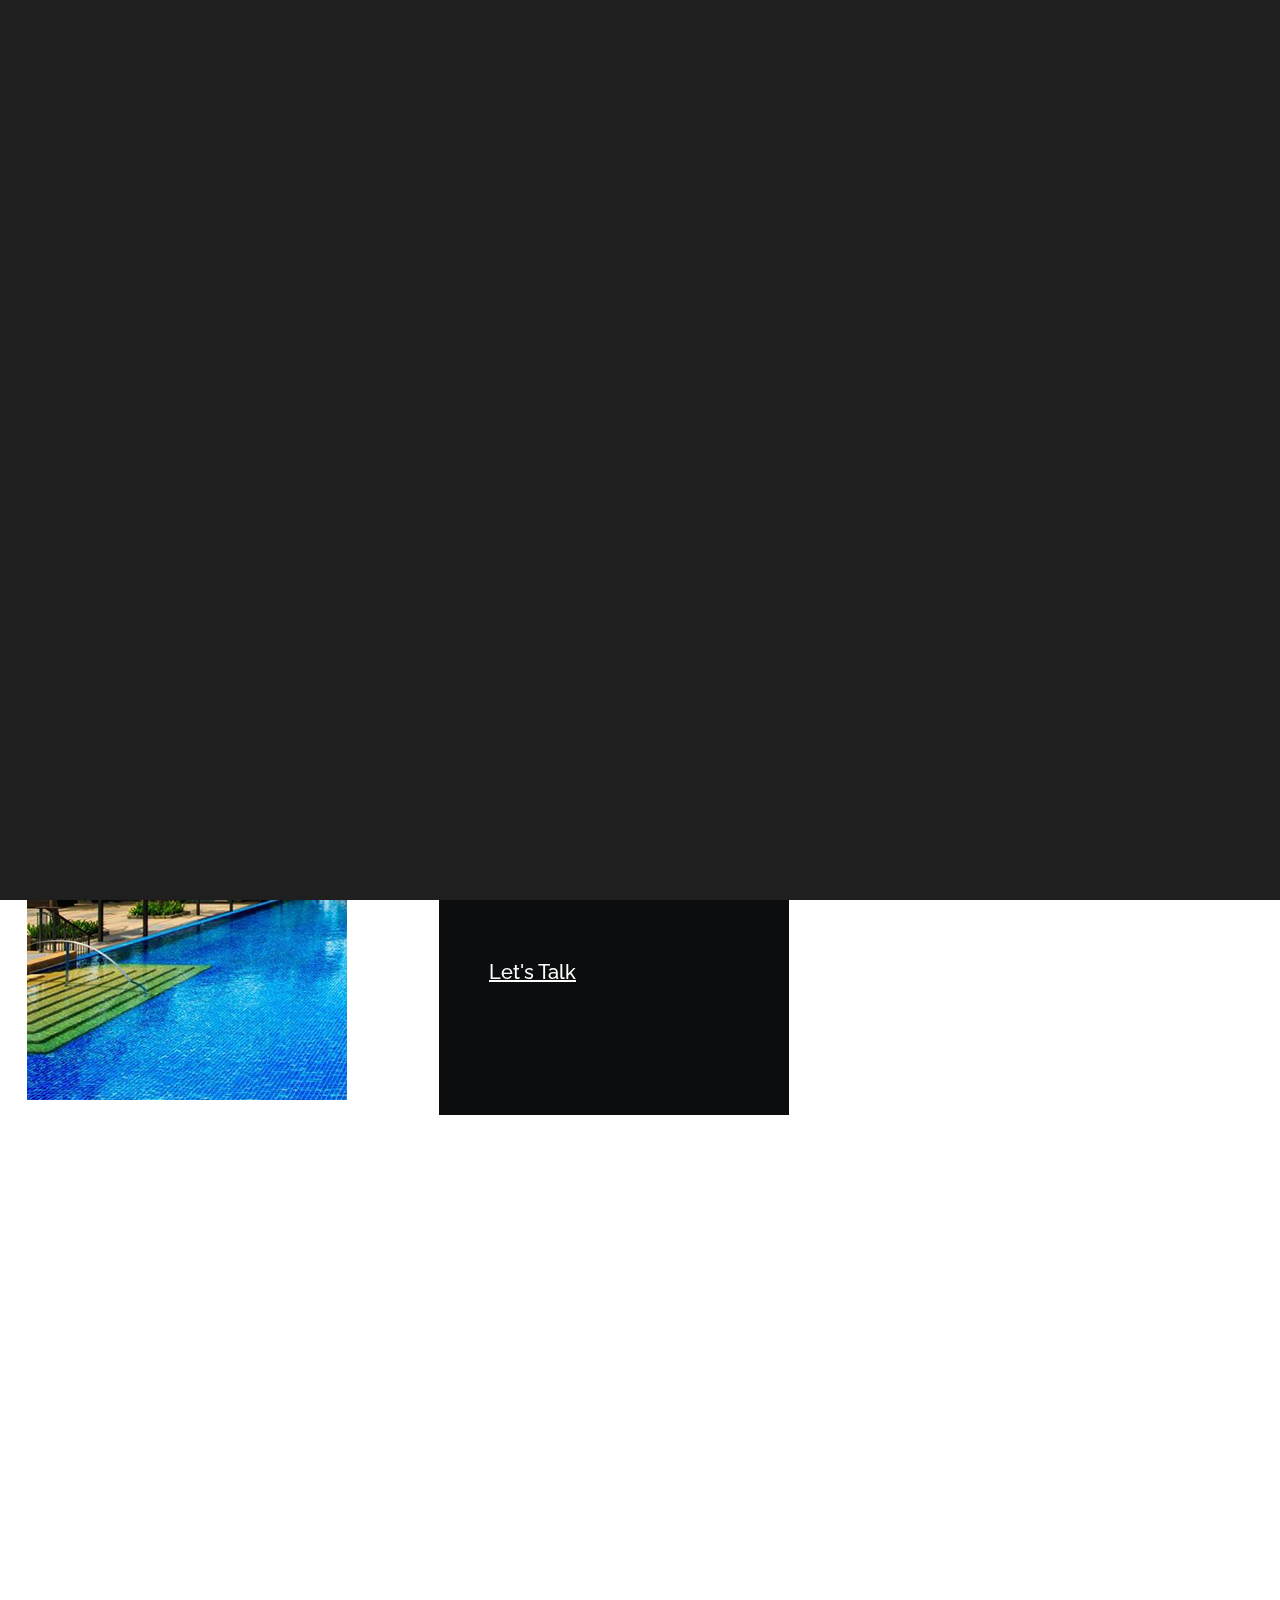
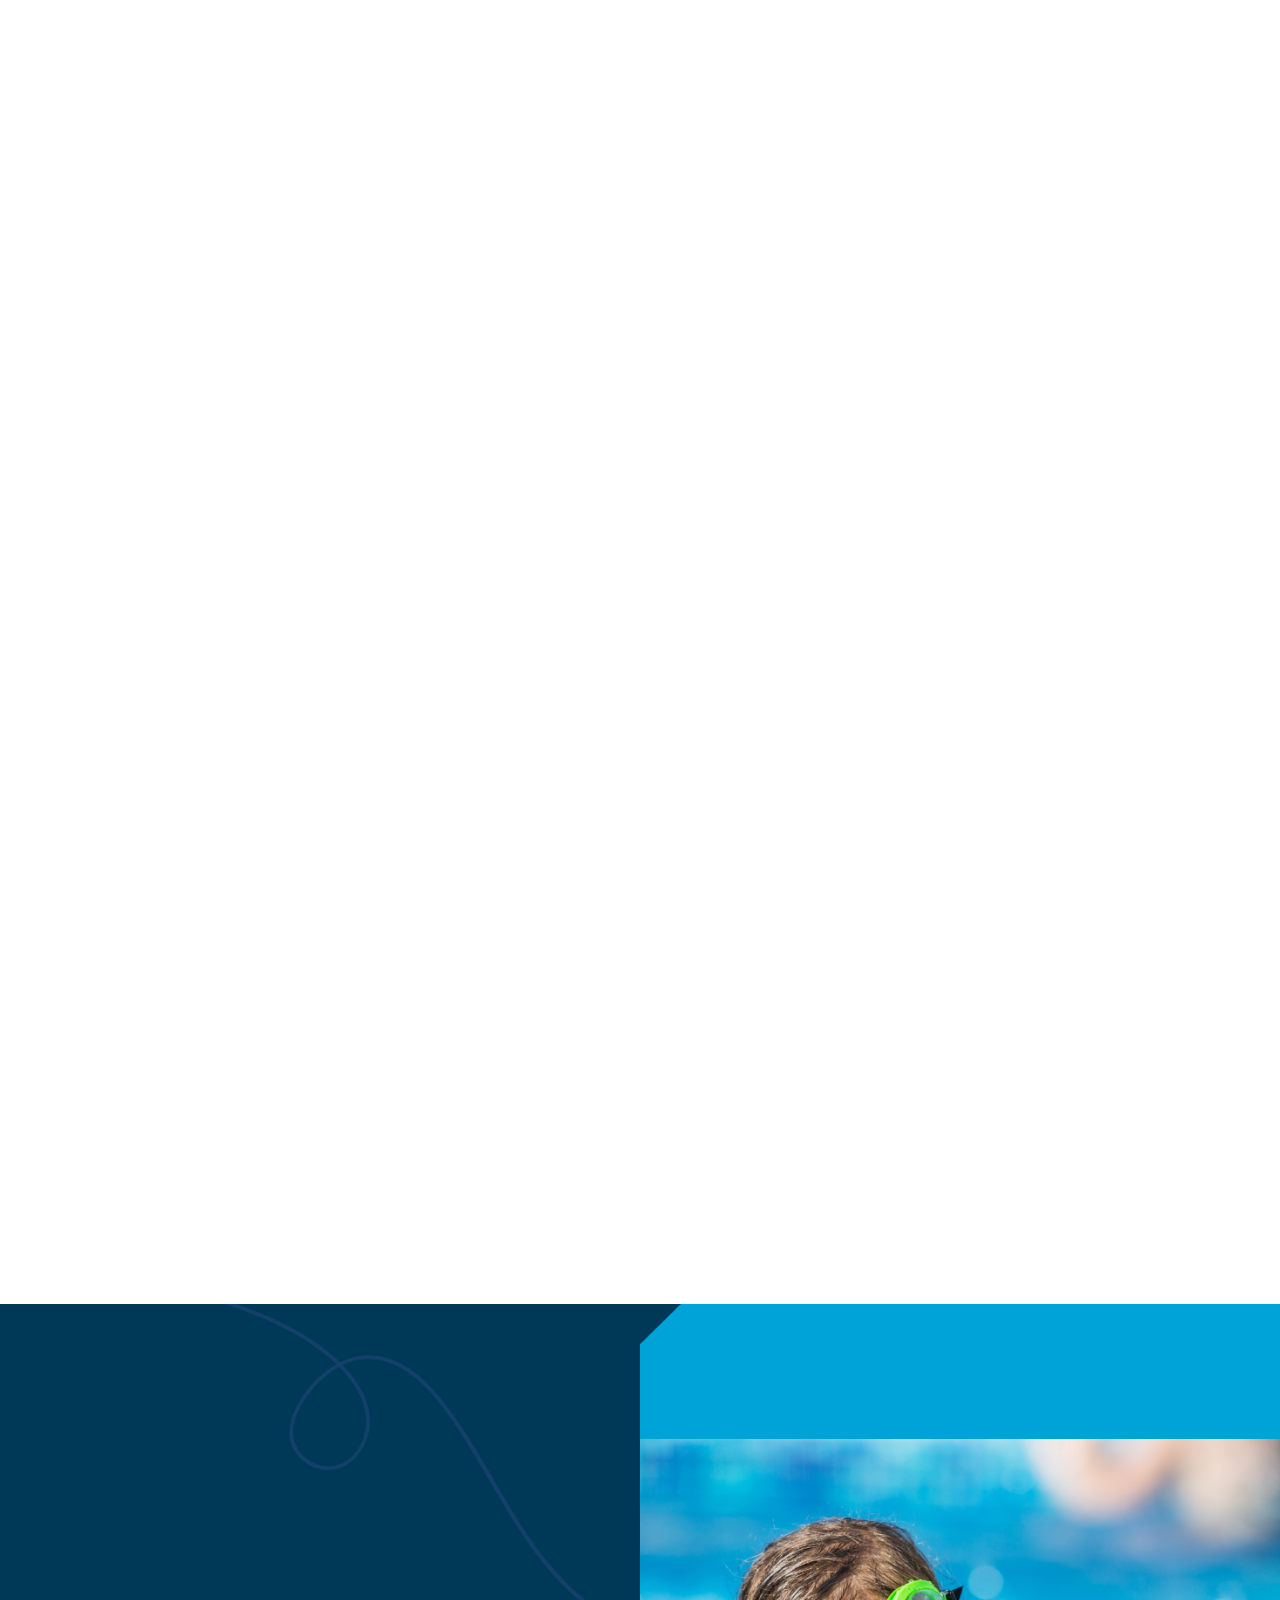
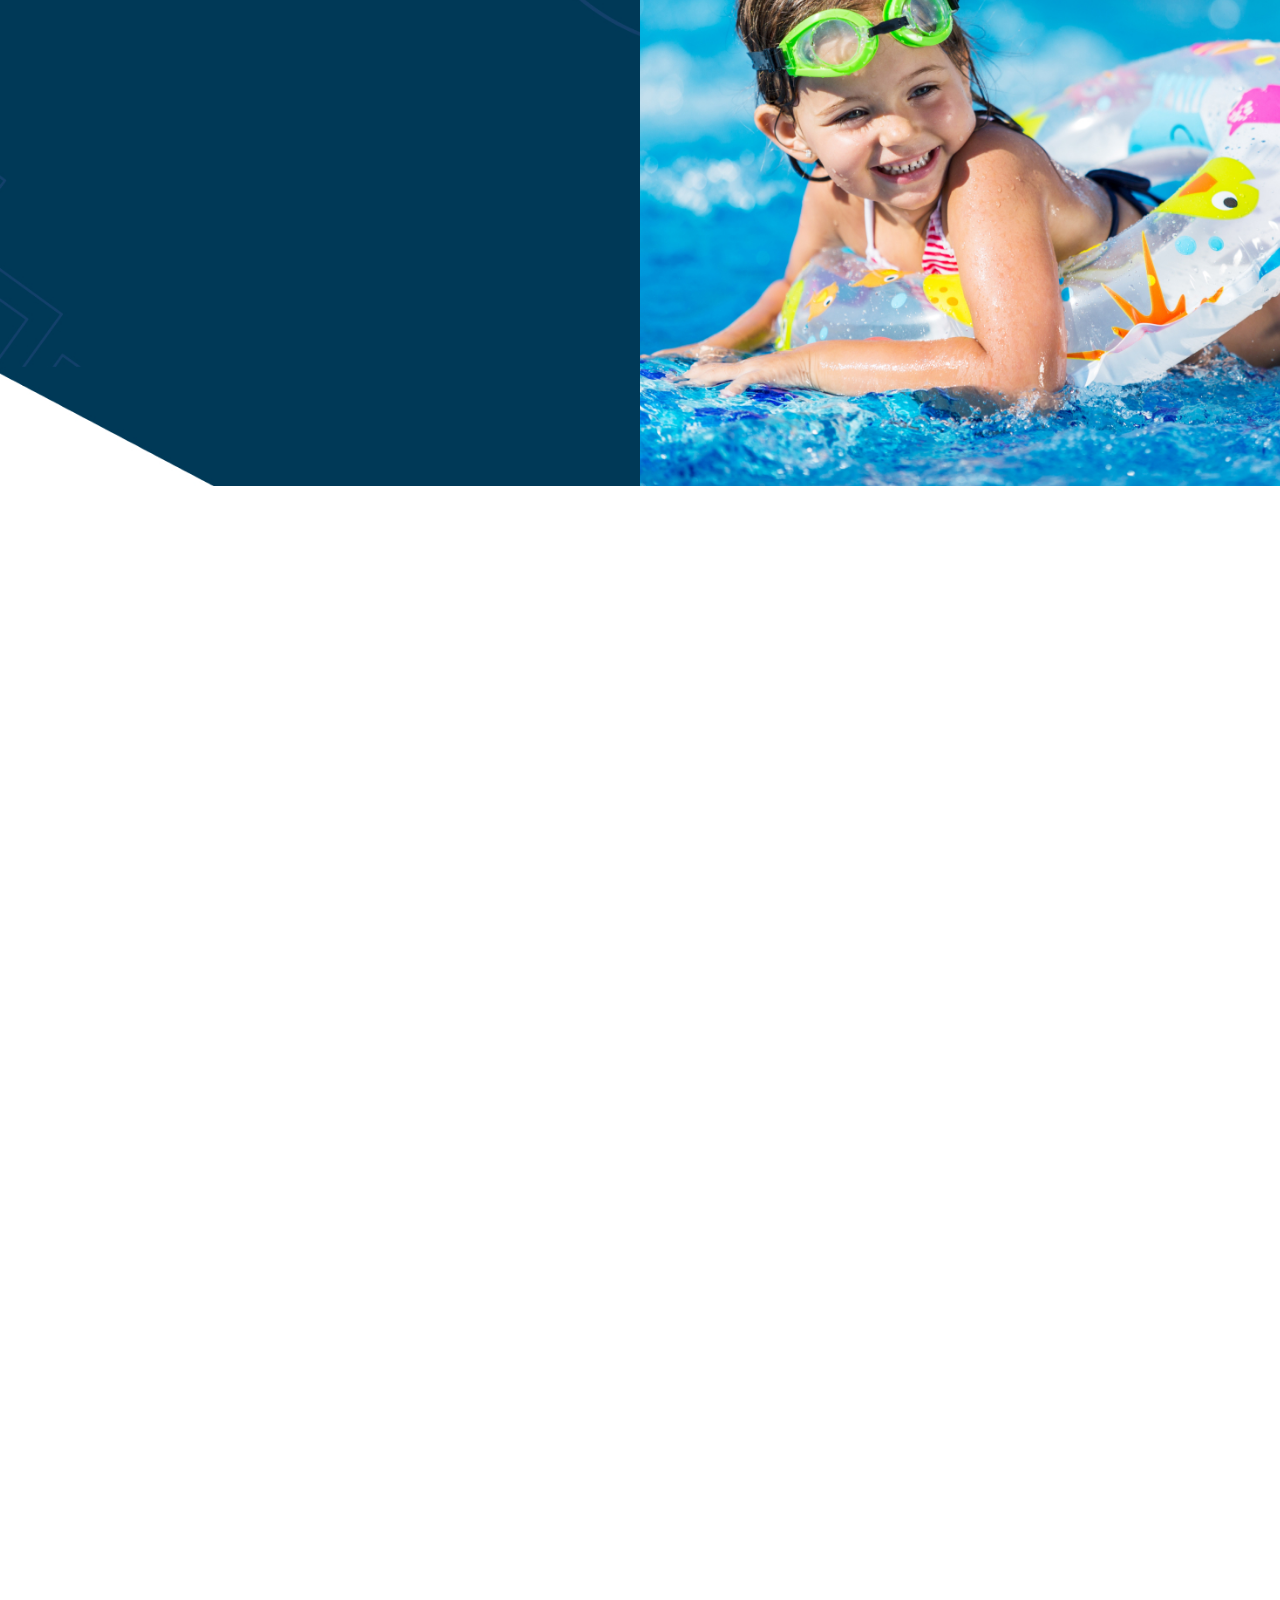
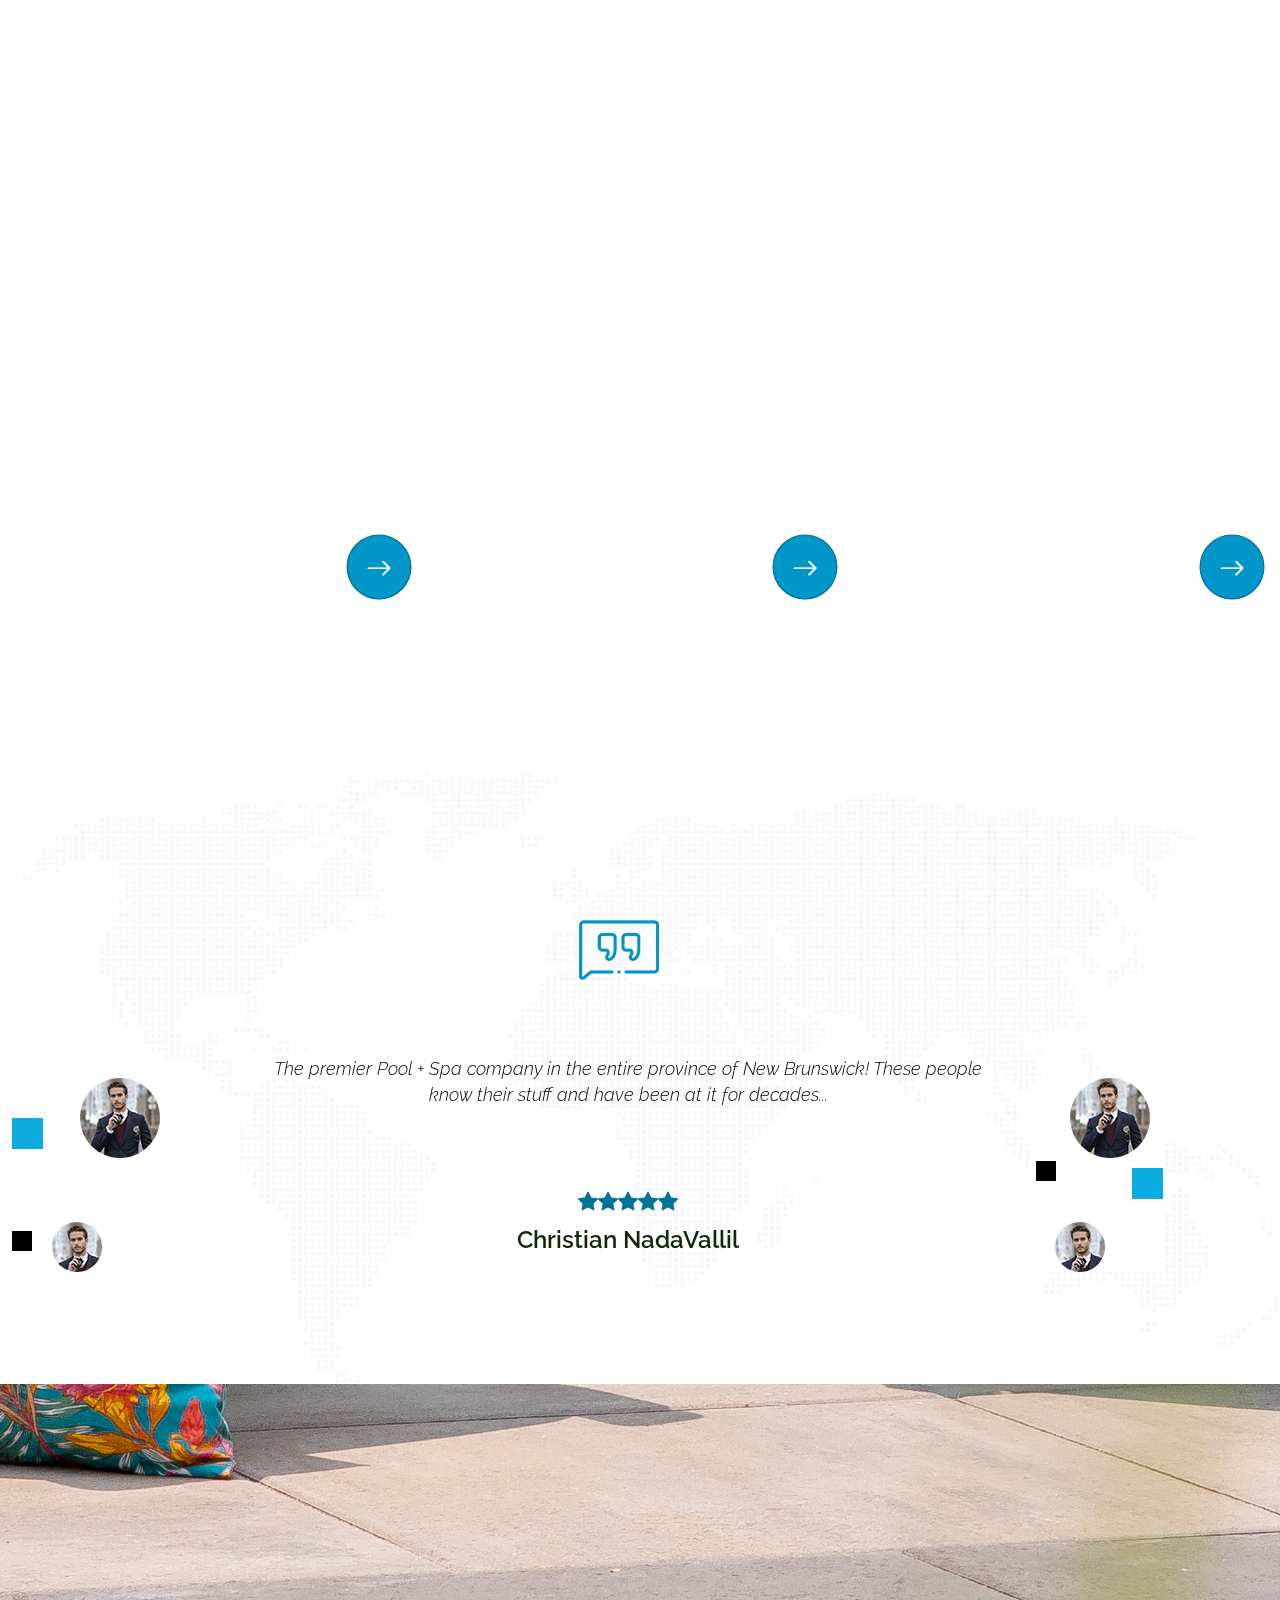
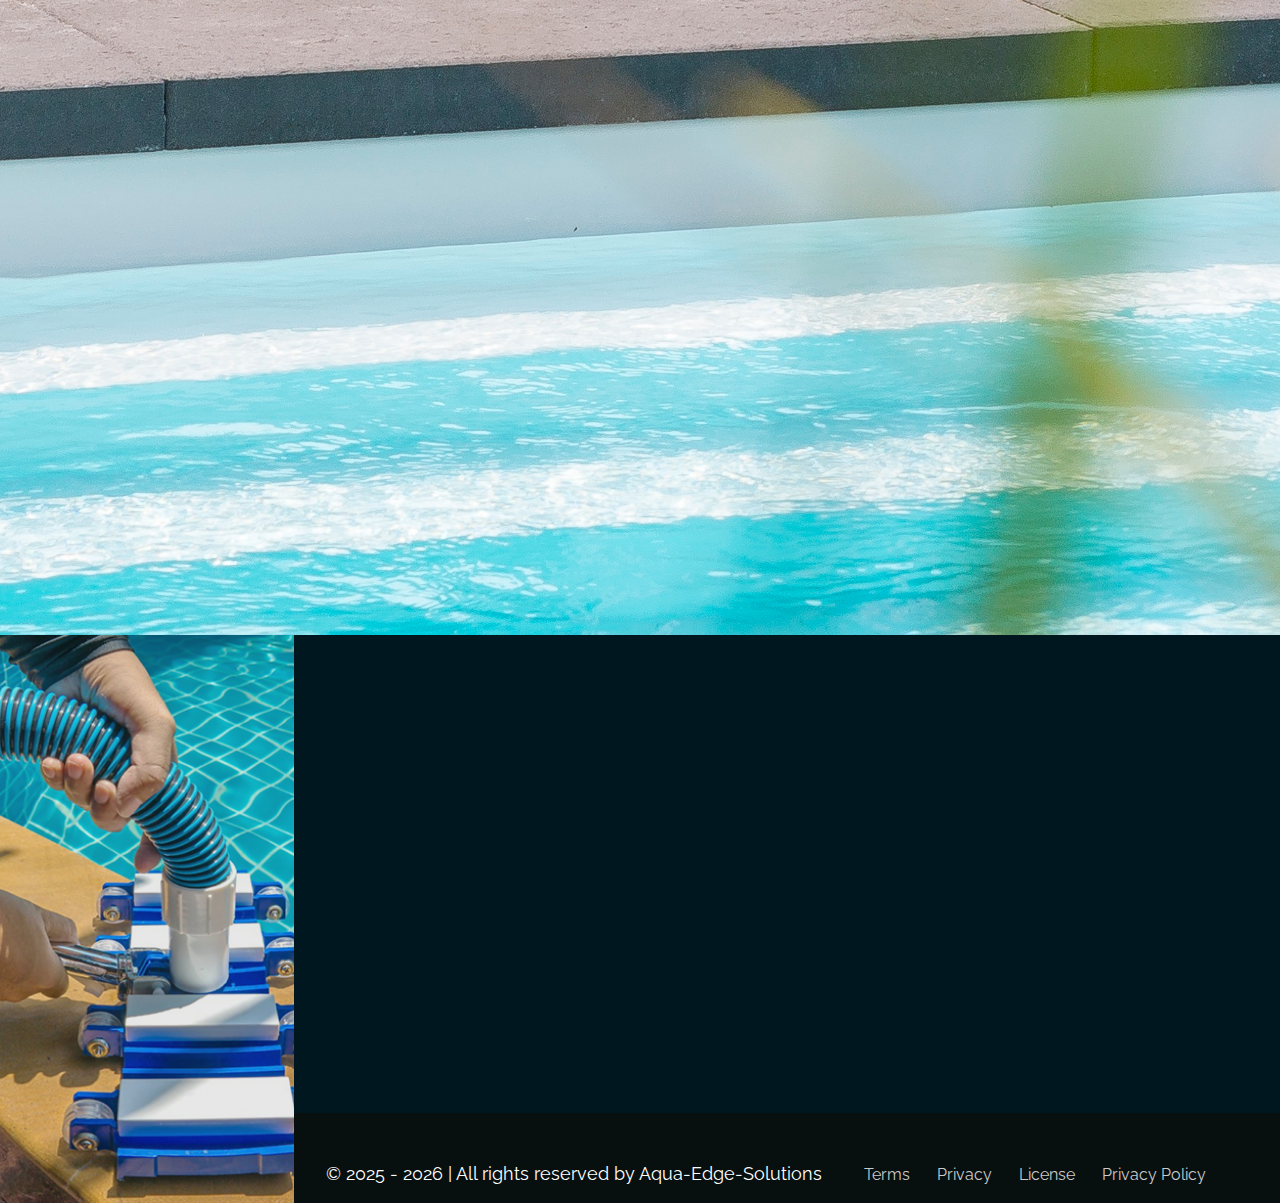
==== index.html @ e778298d "change css" ====
<!DOCTYPE HTML>
<html lang="en-US">

<head>
	<meta charset="UTF-8">
	<meta http-equiv="x-ua-compatible" content="ie=edge">
	<title data-i18n="page_title">Bubble Patrol: Your Stress-Free Solution</title>	
	<meta name="description" content="">
	<meta name="viewport" content="width=device-width, initial-scale=1">
	<!-- Favicon -->
	<link rel="icon" type="image/png" sizes="56x56" href="assets/images/fav-icon/icon.png">
	<!-- bootstrap CSS -->
	<link rel="stylesheet" href="assets/css/bootstrap.min.css" type="text/css" media="all">
	<!-- carousel CSS -->
	<link rel="stylesheet" href="assets/css/owl.carousel.min.css" type="text/css" media="all">
	<!-- animate CSS -->
	<link rel="stylesheet" href="assets/css/animate.css" type="text/css" media="all">
	<!-- font-awesome CSS -->
	<link rel="stylesheet" href="assets/css/all.min.css" type="text/css" media="all">
	<!-- font-flaticon CSS -->
	<link rel="stylesheet" href="assets/css/flaticon.css" type="text/css" media="all">
	<!-- theme-default CSS -->
	<link rel="stylesheet" href="assets/css/theme-default.css" type="text/css" media="all">
	<!-- meanmenu CSS -->
	<link rel="stylesheet" href="assets/css/meanmenu.min.css" type="text/css" media="all">
	<!-- transitions CSS -->
	<link rel="stylesheet" href="assets/css/owl.transitions.css" type="text/css" media="all">
	<!-- venobox CSS -->
	<link rel="stylesheet" href="venobox/venobox.css" type="text/css" media="all">
	<!-- bootstrap icons -->
	<link rel="stylesheet" href="assets/css/bootstrap-icons.css" type="text/css" media="all">
	<!-- Slick Slider -->
	<link rel="stylesheet" type="text/css" href="assets/slick/slick.css">
	<link rel="stylesheet" type="text/css" href="assets/slick/slick-theme.css">
	<!-- Main Style CSS -->
	<link rel="stylesheet" href="assets/css/style.css" type="text/css" media="all">
	<!-- Dropdown CSS -->
	<link rel="stylesheet" href="assets/css/dropdown.css" type="text/css" media="all">
	<!-- responsive CSS -->
	<link rel="stylesheet" href="assets/css/responsive.css" type="text/css" media="all">
	<!-- modernizr js -->
	<script src="assets/js/vendor/modernizr-3.5.0.min.js"></script>
</head>

<body>
	<!-- loder -->
	<div class="loader_bg">
		<div class="loader"></div>
	</div>

	<!--==================================================-->
	<!-- Start Curser Section Here -->
	<!--==================================================-->
	<div class="curser"></div>
	<div class="curser2"></div>
	<!--==================================================-->
	<!-- Ends Curser Section Here -->
	<!--==================================================-->

	<!--==================================================-->
	<!-- Start Topbar Area -->
	<!--==================================================-->
	<div class="topbar-area">
		<div class="container">
			<div class="row">
				<div class="col-lg-9">
					<div class="topbar-items">
						<ul>
							<li><i class="bi bi-geo-alt"></i> 
								<a href="#" data-i18n="topbar_address">2184 St Peter Avenue, Bathurst, NB</a>
							  </li>
							  <li><i class="bi bi-telephone-fill"></i> 
								<a href="#" data-i18n="topbar_date">506.546.5396</a>
							  </li>
							  <li><i class="bi bi-messenger"></i> 
								<a href="#" data-i18n="topbar_email">506.307.6562</a>
							  </li>
													  
							<li class="language-selector">
								<select id="languageSwitcher">
									<option value="en">English</option>
									<option value="fr">Français</option>
								</select>
							</li>
						</ul>
					</div>
				</div>
				<div class="col-lg-3">
					<div class="topbar-social">
						<h4 data-i18n="follow_on">Follow on:</h4>
						<ul>
							<li><a href="#"><i class="fab fa-facebook-f"></i></a></li>
							<li><a href="#"><i class="fab fa-youtube"></i></a></li>
							<li><a href="#"><i class="fab fa-tiktok"></i></a></li>
							<li><a href="#"><i class="fab fa-instagram"></i></a></li>
						</ul>
					</div>
				</div>
			</div>
		</div>
	</div>
	<!--==================================================-->
	<!-- End Topbar Area -->
	<!--==================================================-->


	<!--==================================================-->
	<!-- Start Header Area -->
	<!--==================================================-->
	<header class="header-area" id="sticky-header">
		<div class="container">
			<div class="row align-items-center">
				<div class="col-lg-3">
					<div class="logo">
						<a href="index.html"><img src="assets/images/logo.png" alt=""></a>
					</div>
				</div>
				<div class="col-lg-9">
					<div class="header-menu">
						<ul class="d-flex flex-nowrap">
							<li><a href="index.html" data-i18n="menu_home">Home</a></li>
							<li><a href="#service" data-i18n="menu_services">Services</a></li>
							<li><a href="#about" data-i18n="menu_about">About</a></li>
							<li><a href="#team" data-i18n="menu_team">Team</a></li>
							<li><a href="#protfolio" data-i18n="menu_project">Project</a></li>
							<li><a href="contact.html" data-i18n="menu_contacts">Contacts</a></li>
							<!-- <li>
								<a class="search-box-btn search-box-outer" href="#" data-i18n="menu_search" title="Search">
									<i class="bi bi-search"></i>
								</a>
							</li> -->

							<li><a class="search-box-btn search-box-outer" href="#"><i class="bi bi-search"></i></a>
							</li>
						</ul>
						<div class="Pools-btn">
							<a href="https://aqua-edge-solutions.com/Jcpools/Patrol/" target="_blank" data-i18n="menu_subscribe">
								Subscribe Here <i class="bi bi-arrow-right"></i>
							</a>
						</div>
					</div>
				</div>				
			</div>
		</div>
	</header>

	<!-- Pools Mobile Menu Area -->
	<div class="mobile-menu-area sticky-menu" id="navbar">
		<div class="mobile-menu">
			<div class="mobile-logo">
				<a href="index.html"><img src="assets/images/logo.png" alt=""></a>
			</div>
			<div class="side-menu-info">
				<div class="sidebar-menu">
					<a class="navSidebar-button" href="#"><i class="bi bi-justify-right"></i></a>
				</div>
			</div>
		</div>
	</div>
	<!--==================================================-->
	<!-- End Header Area -->
	<!--==================================================-->

	<!--==================================================-->
	<!-- Start Banner Area -->
	<!--==================================================-->
	<section class="banner-section">
		<div class="banner-carousel owl-carousel">
			<!-- Slide 1 -->
			<div class="slide-item one">
				<div class="image-layer" style="background-image: url('assets/latestImages/Picture 01 - Landing Page.jpg');"></div>
				<div class="container">
					<div class="row">
						<div class="col-lg-12">
							<div class="row">
								<div class="col-lg-6">
									<div class="single-video wow fadeInUp" data-wow-delay="0.2s" data-wow-duration="1s">
										<div class="video-icon">
											<a class="video-vemo-icon venobox vbox-item" data-vbtype="youtube" data-autoplay="true" href="https://youtu.be/BS4TUd7FJSg">
												<i class="bi bi-play"></i>
											</a>
										</div>
									</div>
								</div>
								<div class="col-lg-6 col-md-12">
									<div class="slider-content">
										<div class="slider-main-title">
											<h1 data-i18n="banner_title">We work with pool services & renovation</h1>
										</div>
									</div>
								</div>
							</div>
							<div class="row">
								<div class="col-lg-4">
									<div class="slider-shape wow fadeInUp" data-wow-delay="0.4s" data-wow-duration="1s">
										<img src="assets/images/slider/slider-shape.jpg" alt="">
									</div>
								</div>
								<div class="col-lg-4">
									<div class="slider-single-box fadeInUp" data-wow-delay="0.6s" data-wow-duration="1s">
										<div class="slider-text">
											<h4 data-i18n="expertise">Let us put our expertise to work for you.</h4>
											<a href="#" data-i18n="lets_talk">Let's Talk</a>
										</div>
									</div>
								</div>
							</div>
						</div>
					</div>
				</div>
			</div>
	
			<!-- Slide 2 -->
			<div class="slide-item one">
				<div class="image-layer" style="background-image: url('assets/images/slider/slider1.jpg');"></div>
				<div class="container">
					<div class="row">
						<div class="col-lg-12">
							<div class="row">
								<div class="col-lg-6">
									<div class="single-video wow fadeInUp" data-wow-delay="0.2s" data-wow-duration="1s">
										<div class="video-icon">
											<a class="video-vemo-icon venobox vbox-item" data-vbtype="youtube" data-autoplay="true" href="https://youtu.be/BS4TUd7FJSg">
												<i class="bi bi-play"></i>
											</a>
										</div>
									</div>
								</div>
								<div class="col-lg-6 col-md-12">
									<div class="slider-content">
										<div class="slider-main-title">
											<h1 data-i18n="banner_title">We work with pool services & renovation</h1>
										</div>
									</div>
								</div>
							</div>
							<div class="row">
								<div class="col-lg-4">
									<div class="slider-shape wow fadeInUp" data-wow-delay="0.4s" data-wow-duration="1s">
										<img src="assets/latestImages/Picture 02 - Landing Page0.jpg" alt="">
									</div>
								</div>
								<div class="col-lg-4">
									<div class="slider-single-box fadeInUp" data-wow-delay="0.6s" data-wow-duration="1s">
										<div class="slider-text">
											<h4 data-i18n="expertise">Let us put our expertise to work for you.</h4>
											<a href="#" data-i18n="lets_talk">Let's Talk <i class="bi bi-arrow-right"></i></a>
										</div>
									</div>
								</div>
							</div>
						</div>
					</div>
				</div>
			</div>
		</div>
	</section>
	
	<!--==================================================-->
	<!-- End Banner Area -->
	<!--==================================================-->

	<!--==================================================-->
	<!-- Start Service Area -->
	<!--==================================================-->
	<div class="service-area" id="service">
		<div class="container">
			<div class="row">
				<div class="col-lg-12">
					<div class="section-title text-center wow fadeInUp" data-wow-delay="0.2s" data-wow-duration="1s">
						<div class="section-sub-title">
							<h4 data-i18n="service_area_section_title">Features Services</h4>
						</div>
						<div class="section-main-title">
							<h2 data-i18n="service_area_sub_title">Three Levels of Service for Your Convenience</h2>
						</div>
					</div>
				</div>
			</div>
	
			<div class="row">
				<!-- Service 1 -->
				<div class="col-lg-4 col-md-6">
					<div class="service-single-box wow fadeInUp" data-wow-delay="0.4s" data-wow-duration="1s">
						<div class="service-hover" style="background-image: url('assets/images/service/service-hover.png');"></div>
						<div class="service-icon">
							<img src="assets/images/service/service-icon1.png" alt="Water Wingman Icon">
						</div>
						<div class="service-content">
							<h4><a href="service-details.html" data-i18n="service_1_title">Water Wingman – $30</a></h4>
							<p data-i18n="service_1_desc">Effortless testing with water pick-up and results sent to your phone. Order and delivery for just $3.96. Get free access to the Photo Test Strip Reader App.</p>
							<div class="service-btn">
								<a href="#" data-i18n="join_now">Join Now +</a>
							</div>
						</div>
					</div>
				</div>
	
				<!-- Service 2 -->
				<div class="col-lg-4 col-md-6">
					<div class="service-single-box wow fadeInUp" data-wow-delay="0.6s" data-wow-duration="1s">
						<div class="service-hover" style="background-image: url('assets/images/service/service-hover.png');"></div>
						<div class="service-icon">
							<img src="assets/images/service/service-icon2.png" alt="Hot Tub Heaven Icon">
						</div>
						<div class="service-content">
							<h4><a href="service-details.html" data-i18n="service_2_title">Hot Tub Heaven – $63</a></h4>
							<p data-i18n="service_2_desc">On-site hot tub care — We test, balance, and bill only for chemicals used. Filter rinse for $9 or deep clean for $17 (requires a second filter). Your hot tub, made easy!</p>
							<div class="service-btn">
								<a href="#" data-i18n="join_now">Join Now +</a>
							</div>
						</div>
					</div>
				</div>
	
				<!-- Service 3 -->
				<div class="col-lg-4 col-md-6">
					<div class="service-single-box wow fadeInUp" data-wow-delay="0.8s" data-wow-duration="1s">
						<div class="service-hover" style="background-image: url('assets/images/service/service-hover.png');"></div>
						<div class="service-icon">
							<img src="assets/images/service/service-icon3.png" alt="Pool Perfection Icon">
						</div>
						<div class="service-content">
							<h4><a href="service-details.html" data-i18n="service_3_title">Pool Perfection – $90</a></h4>
							<p data-i18n="service_3_desc">A hassle-free pool care package with on-site testing, balancing, and backwash when needed. Special two-visit Pool Opening rates — enjoy clear water easily!</p>
							<div class="service-btn">
								<a href="#" data-i18n="join_now">Join Now +</a>
							</div>
						</div>
					</div>
				</div>
			</div>
		</div>
	</div>
	
	
	<!--==================================================-->
	<!-- End Service Area -->
	<!--==================================================-->

	<!--==================================================-->
	<!-- Start About Area -->
	<!--==================================================-->
	<div class="about-area" id="about">
		<div class="container">
			<div class="row align-items-center">
				<div class="col-lg-6 col-md-12">
					<div class="about-thumb wow fadeInLeft" data-wow-delay="0.2s" data-wow-duration="1s">
						<img src="assets/latestImages/Group 1.png" alt="About Bubble Patrol Image">
					</div>
				</div>
				<div class="col-lg-6">
					<div class="about-content wow fadeInLeft" data-wow-delay="0.4s" data-wow-duration="1s">
						<div class="section-title wow fadeInUp" data-wow-delay="0.6s" data-wow-duration="1s">
							<div class="section-sub-title about">
								<h4 data-i18n="about_section_title">About Bubble Patrol</h4>
							</div>
							<div class="section-main-title about">
								<h2 data-i18n="about_section_subtitle">Water Care Made Simple: 3 Options, One Easy Choice.</h2>
							</div>
						</div>
						<div class="about-discription wow fadeInUp" data-wow-delay="0.8s" data-wow-duration="1s">
							<p data-i18n="about_section_description">
								At Bubble Patrol, we make pool and hot tub care effortless with our home service across North Eastern NB. Our goal is to leave you completely satisfied, knowing you made the right choice in trusting us to keep your water safe and clear, so you can relax and enjoy.
							</p>
						</div>
						<div class="row about-border">
							<div class="col-lg-6 col-md-6 col-sm-6">
								<div class="about-list wow fadeInUp" data-wow-delay="0.2s" data-wow-duration="1s">
									<ul>
										<li><i class="bi bi-chevron-double-right"></i> <span data-i18n="about_point_1">Convenient, at Home Service</span></li>
										<li><i class="bi bi-chevron-double-right"></i> <span data-i18n="about_point_2">Serving North East NB</span></li>
										<li><i class="bi bi-chevron-double-right"></i> <span data-i18n="about_point_3">Trusted Mineraluxe &amp; Dazzle Products</span></li>
									</ul>
								</div>
							</div>
							<div class="col-lg-6 col-md-6 col-sm-6">
								<div class="about-list wow fadeInUp" data-wow-delay="0.4s" data-wow-duration="1s">
									<ul>
										<li><i class="bi bi-chevron-double-right"></i> <span data-i18n="about_point_4">No Chemical Storage</span></li>
										<li><i class="bi bi-chevron-double-right"></i> <span data-i18n="about_point_5">Easy Ordering + $3.69 Delivery</span></li>
										<li><i class="bi bi-chevron-double-right"></i> <span data-i18n="about_point_6">Flexible Plans Available</span></li>
									</ul>
								</div>
							</div>
						</div>
						<!-- about info -->
						<div class="about-info wow fadeInUp" data-wow-delay="0.6s" data-wow-duration="1s">
							<div class="Pools-btn about">
								<a href="https://aqua-edge-solutions.com/Jcpools/Patrol/" target="_blank" data-i18n="schedule_services">Schedule Services</a>
							</div>
						</div>
					</div>
				</div>
			</div>
		</div>
	</div>
	
	<!--==================================================-->
	<!-- End About Area -->
	<!--==================================================-->


	<!--==================================================-->
	<!-- Start Choose Us Area -->
	<!--==================================================-->
	<div class="choose-us-area">
		<div class="container">
			<div class="row">
				<div class="col-lg-6 col-md-12">
					<div class="section-title wow fadeInUp" data-wow-delay="0.2s" data-wow-duration="1s">
						<div class="section-sub-title choose">
							<h4 data-i18n="choose_section_title">Why Choose</h4>
						</div>
						<div class="section-main-title choose">
							<h2 data-i18n="choose_section_subtitle">Why Choose Bubble Patrol</h2>
						</div>
						<div class="choose-discription">
							<p data-i18n="choose_section_description">
								Maximize your time with Bubble Patrol! Let us handle your water testing and chemicals. Enjoy expert care, convenient at-home service, and easy ordering with delivery straight to you!
							</p>
						</div>
					</div>
					<div class="choose-single-box wow fadeInUp" data-wow-delay="0.4s" data-wow-duration="1s">
						<div class="choose-icon">
							<img src="assets/images/resource/choose-icon1.png" alt="">
						</div>
						<div class="choose-content">
							<h4 data-i18n="choose_point_1_title">Quality Service</h4>
							<p data-i18n="choose_point_1_description">High-quality products and service for crystal-clear water.</p>
						</div>
					</div>
					<div class="choose-single-box wow fadeInUp" data-wow-delay="0.6s" data-wow-duration="1s">
						<div class="choose-icon">
							<img src="assets/images/resource/choose-icon2.png" alt="">
						</div>
						<div class="choose-content">
							<h4 data-i18n="choose_point_2_title">Affordable Pricing Options</h4>
							<p data-i18n="choose_point_2_description">Flexible plans, low-cost delivery, all within your budget</p>
						</div>
					</div>
				</div>
				<div class="col-lg-6">
				</div>
			</div>
		</div>
	</div>
	
	<!--==================================================-->
	<!-- End Choose Us Area -->
	<!--==================================================-->

	<!--==================================================-->
	<!-- Start Team Area -->
	<!--==================================================-->
	<div class="team-area" id="team">
		<div class="container">
			<div class="row">
				<div class="col-lg-6 col-md-12">
					<div class="section-title wow fadeInUp" data-wow-delay="0.2s" data-wow-duration="1s">
						<div class="section-sub-title">
							<h4 data-i18n="team_section_title">Our Experts Team</h4>
						</div>
						<div class="section-main-title">
							<h2 data-i18n="team_section_subtitle">Bubble Patrol Team Members</h2>
						</div>
					</div>
				</div>
			</div>
	
			<div class="row">
				<div class="col-lg-4 col-md-6">
					<div class="team-single-box inner wow fadeInUp" data-wow-delay="0.4s" data-wow-duration="1s">
						<div class="team-thumb">
							<img src="assets/images/team/team1.jpg" alt="">
							<div class="team-icon">
								<ul>
									<li><a href="#"><i class="fab fa-facebook-f"></i></a></li>
									<li><a href="#"><i class="fab fa-youtube"></i></a></li>
									<li><a href="#"><i class="fab fa-tiktok"></i></a></li>
									<li><a href="#"><i class="fab fa-instagram"></i></a></li>
								</ul>
							</div>
							<div class="team-main-icon">
								<a href="#"><i class="bi bi-share-fill"></i></a>
							</div>
						</div>
						<div class="team-content">
							<h4><a href="team-detials.html">Jacob Lebreton</a></h4>
							<span data-i18n="team_jacob_role">Bubble Officer, Badge No. J07</span>
						</div>
					</div>
				</div>
	
				<div class="col-lg-4 col-md-6">
					<div class="team-single-box wow fadeInUp" data-wow-delay="0.6s" data-wow-duration="1s">
						<div class="team-thumb">
							<img src="assets/images/team/team2.jpg" alt="">
							<div class="team-icon">
								<ul>
									<li><a href="#"><i class="fab fa-facebook-f"></i></a></li>
									<li><a href="#"><i class="fab fa-youtube"></i></a></li>
									<li><a href="#"><i class="fab fa-tiktok"></i></a></li>
									<li><a href="#"><i class="fab fa-instagram"></i></a></li>
								</ul>
							</div>
							<div class="team-main-icon">
								<a href="#"><i class="bi bi-share-fill"></i></a>
							</div>
						</div>
						<div class="team-content">
							<h4><a href="team-detials.html">Ray McGarry</a></h4>
							<span data-i18n="team_ray_role">Senior Bubble Officer, Badge No. F01</span>
						</div>
					</div>
				</div>
	
				<div class="col-lg-4 col-md-6">
					<div class="team-single-box inner wow fadeInUp" data-wow-delay="0.6s" data-wow-duration="1s">
						<div class="team-thumb">
							<img src="assets/images/team/team3.jpg" alt="">
							<div class="team-icon">
								<ul>
									<li><a href="#"><i class="fab fa-facebook-f"></i></a></li>
									<li><a href="#"><i class="fab fa-youtube"></i></a></li>
									<li><a href="#"><i class="fab fa-tiktok"></i></a></li>
									<li><a href="#"><i class="fab fa-instagram"></i></a></li>
								</ul>
							</div>
							<div class="team-main-icon">
								<a href="#"><i class="bi bi-share-fill"></i></a>
							</div>
						</div>
						<div class="team-content">
							<h4><a href="team-detials.html">Eric Dugas</a></h4>
							<span data-i18n="team_eric_role">Bubble General, Badge No. M17</span>
						</div>
					</div>
				</div>
			</div>
		</div>
	</div>
	
	<!--==================================================-->
	<!-- End Team Area -->
	<!--==================================================-->


	<!--==================================================-->
	<!-- Start Protfolio Area -->
	<!--==================================================-->
	<div class="protfolio-area" id="protfolio">
		<div class="container">
			<div class="row">
				<div class="col-lg-6 col-md-12">
					<div class="section-title wow fadeInUp" data-wow-delay="0.2s" data-wow-duration="1s">
						<div class="section-sub-title">
							<h4 data-i18n="portfolio_section_title">Features Portfolio</h4>
						</div>
						<div class="section-main-title">
							<h2 data-i18n="portfolio_section_subtitle">Some of Our Recent Memories</h2>
						</div>
					</div>
				</div>
			</div>
	
			<div class="row">
				<!-- Portfolio Item 1 -->
				<div class="col-lg-4 col-md-6">
					<div class="protfolio-single-box wow fadeInUp" data-wow-delay="0.4s" data-wow-duration="1s">
						<div class="protfolio-thumb">
							<img src="assets/latestImages/Group 3.png" alt="">
						</div>
						<div class="protfolio-content">
							<div class="protfolio-title">
								<h4><a href="#" data-i18n="portfolio_item1_title">Become a Success Story</a></h4>
								<span data-i18n="portfolio_item1_description">Hot tub, Mineraluxe system</span>
							</div>
							<div class="protfolio-icon">
								<a href="#"><i class="bi bi-arrow-right"></i></a>
							</div>
						</div>
					</div>
				</div>
	
				<!-- Portfolio Item 2 -->
				<div class="col-lg-4 col-md-6">
					<div class="protfolio-single-box wow fadeInUp" data-wow-delay="0.5s" data-wow-duration="1s">
						<div class="protfolio-thumb">
							<img src="assets/latestImages/Group 4.png" alt="">
						</div>
						<div class="protfolio-content">
							<div class="protfolio-title">
								<h4><a href="#" data-i18n="portfolio_item2_title">Become a Success Story</a></h4>
								<span data-i18n="portfolio_item2_description">Pool, Dazzle system</span>
							</div>
							<div class="protfolio-icon">
								<a href="#"><i class="bi bi-arrow-right"></i></a>
							</div>
						</div>
					</div>
				</div>
	
				<!-- Portfolio Item 3 -->
				<div class="col-lg-4 col-md-6">
					<div class="protfolio-single-box wow fadeInUp" data-wow-delay="0.6s" data-wow-duration="1s">
						<div class="protfolio-thumb">
							<img src="assets/latestImages/Group 5.png" alt="">
						</div>
						<div class="protfolio-content">
							<div class="protfolio-title">
								<h4><a href="#" data-i18n="portfolio_item3_title">Become a Success Story</a></h4>
								<span data-i18n="portfolio_item3_description">Swim Spa, Mineraluxe system</span>
							</div>
							<div class="protfolio-icon">
								<a href="#"><i class="bi bi-arrow-right"></i></a>
							</div>
						</div>
					</div>
				</div>
	
			</div>
		</div>
	</div>
	
	<!--==================================================-->
	<!-- End Protfolio Area -->
	<!--==================================================-->

	<!--==================================================-->
	<!-- Start Testimonial Area -->
	<!--==================================================-->
	<div class="testimonial-area">
		<div class="container">
		  <div class="row">
			<div class="col-lg-12">
			  <div class="section-title text-center wow fadeInUp" data-wow-delay="0.2s" data-wow-duration="1s">
				<div class="section-sub-title testi">
				  <h4 data-i18n="testimonial_subtitle">Our Testimonial</h4>
				</div>
				<div class="section-main-title testi">
				  <h2 data-i18n="testimonial_title">2k+ Customer Say About Our Support</h2>
				</div>
			  </div>
			</div>
			<div class="row">
			  <div class="testi_list owl-carousel">
	  
				<div class="col-lg-12">
				  <div class="testi-single-box">
					<div class="testi-icon">
					  <img src="assets/images/testimonial/testi-icon.png" alt="">
					</div>
					<div class="testi-content">
					  <div class="testi-discription">
						<p data-i18n="testimonial_1_desc"></p>
					  </div>
					  <div class="testi-rating">
						<i class="bi bi-star-fill"></i><i class="bi bi-star-fill"></i><i class="bi bi-star-fill"></i><i class="bi bi-star-fill"></i><i class="bi bi-star-fill"></i>
					  </div>
					  <div class="testi-title">
						<h4 data-i18n="testimonial_1_author">Christian NadaVallil</h4>
					  </div>
					</div>
				  </div>
				</div>
	  
				<div class="col-lg-12">
				  <div class="testi-single-box">
					<div class="testi-icon">
					  <img src="assets/images/testimonial/testi-icon.png" alt="">
					</div>
					<div class="testi-content">
					  <div class="testi-discription">
						<p data-i18n="testimonial_2_desc"></p>
					  </div>
					  <div class="testi-rating">
						<i class="bi bi-star-fill"></i><i class="bi bi-star-fill"></i><i class="bi bi-star-fill"></i><i class="bi bi-star-fill"></i><i class="bi bi-star-fill"></i>
					  </div>
					  <div class="testi-title">
						<h4 data-i18n="testimonial_2_author">AntoineAttard</h4>
					  </div>
					</div>
				  </div>
				</div>
	  
				<div class="col-lg-12">
				  <div class="testi-single-box">
					<div class="testi-icon">
					  <img src="assets/images/testimonial/testi-icon.png" alt="">
					</div>
					<div class="testi-content">
					  <div class="testi-discription">
						<p data-i18n="testimonial_3_desc"></p>
					  </div>
					  <div class="testi-rating">
						<i class="bi bi-star-fill"></i><i class="bi bi-star-fill"></i><i class="bi bi-star-fill"></i><i class="bi bi-star-fill"></i><i class="bi bi-star-fill"></i>
					  </div>
					  <div class="testi-title">
						<h4 data-i18n="testimonial_3_author">Sylvain Boudreau</h4>
					  </div>
					</div>
				  </div>
				</div>
	  
				<div class="col-lg-12">
				  <div class="testi-single-box">
					<div class="testi-icon">
					  <img src="assets/images/testimonial/testi-icon.png" alt="">
					</div>
					<div class="testi-content">
					  <div class="testi-discription">
						<p data-i18n="testimonial_4_desc"></p>
					  </div>
					  <div class="testi-rating">
						<i class="bi bi-star-fill"></i><i class="bi bi-star-fill"></i><i class="bi bi-star-fill"></i><i class="bi bi-star-fill"></i><i class="bi bi-star-fill"></i>
					  </div>
					  <div class="testi-title">
						<h4 data-i18n="testimonial_4_author">Alain Robichaud</h4>
					  </div>
					</div>
				  </div>
				</div>
	  
				<div class="col-lg-12">
				  <div class="testi-single-box">
					<div class="testi-icon">
					  <img src="assets/images/testimonial/testi-icon.png" alt="">
					</div>
					<div class="testi-content">
					  <div class="testi-discription">
						<p data-i18n="testimonial_5_desc"></p>
					  </div>
					  <div class="testi-rating">
						<i class="bi bi-star-fill"></i><i class="bi bi-star-fill"></i><i class="bi bi-star-fill"></i><i class="bi bi-star-fill"></i><i class="bi bi-star-fill"></i>
					  </div>
					  <div class="testi-title">
						<h4 data-i18n="testimonial_5_author">Denis Chiasson</h4>
					  </div>
					</div>
				  </div>
				</div>
	  
				<div class="col-lg-12">
				  <div class="testi-single-box">
					<div class="testi-icon">
					  <img src="assets/images/testimonial/testi-icon.png" alt="">
					</div>
					<div class="testi-content">
					  <div class="testi-discription">
						<p data-i18n="testimonial_6_desc"></p>
					  </div>
					  <div class="testi-rating">
						<i class="bi bi-star-fill"></i><i class="bi bi-star-fill"></i><i class="bi bi-star-fill"></i><i class="bi bi-star-fill"></i><i class="bi bi-star-fill"></i>
					  </div>
					  <div class="testi-title">
						<h4 data-i18n="testimonial_6_author">Martin Savoie</h4>
					  </div>
					</div>
				  </div>
				</div>
	  
				<div class="col-lg-12">
				  <div class="testi-single-box">
					<div class="testi-icon">
					  <img src="assets/images/testimonial/testi-icon.png" alt="">
					</div>
					<div class="testi-content">
					  <div class="testi-discription">
						<p data-i18n="testimonial_7_desc"></p>
					  </div>
					  <div class="testi-rating">
						<i class="bi bi-star-fill"></i><i class="bi bi-star-fill"></i><i class="bi bi-star-fill"></i><i class="bi bi-star-fill"></i><i class="bi bi-star-fill"></i>
					  </div>
					  <div class="testi-title">
						<h4 data-i18n="testimonial_7_author">Guy Ward</h4>
					  </div>
					</div>
				  </div>
				</div>
	  
			  </div>
			</div>
	  
			<div class="testi-shape1">
			  <img src="assets/images/testimonial/testi-shape1.jpg" alt="">
			</div>
			<div class="testi-shape2">
			  <img src="assets/images/testimonial/testi-shape2.jpg" alt="">
			</div>
		  </div>
		</div>
	  </div>
	  
	<!--==================================================-->
	<!-- End Testimonial Area -->
	<!--==================================================-->


	<!--==================================================-->
	<!-- Start Contact Us Area -->
	<!--==================================================-->
	<div class="contact-us-area">
		<div class="container">
			<div class="row align-items-center">
				<div class="col-lg-6 col-md-12">
					<div class="section-title wow fadeInUp" data-wow-delay="0.2s" data-wow-duration="1s">
						<div class="section-sub-title contact">
							<h4 data-i18n="contact_offertitle">Pool Opening Special Offer!</h4>
						</div>
						<div class="section-main-title contact">
							<h2 data-i18n="contact_offerdescription">
								Start your pool season right with the perfect chemical balance. Book our Pool Opening service, which includes two visits, and get 60% off the labor fee for your second visit from Bubble Patrol. We'll have your pool summer-ready!
							</h2>
						</div>
					</div>
				</div>
				<div class="col-lg-6 col-md-12">
					<div class="Pools-btn contact wow fadeInUp" data-wow-delay="0.4s" data-wow-duration="1s">
						<a href="https://aqua-edge-solutions.com/Jcpools/Patrol/" target="_blank" data-i18n="contact_subscribebtn">
							Subscribe Here <i class="bi bi-arrow-right"></i>
						</a>
					</div>
				</div>
			</div>
		</div>
	</div>
	
	
	<!--==================================================-->
	<!-- End Contact Us Area -->
	<!--==================================================-->


	<!--==================================================-->
	<!-- Start Sidebar Area -->
	<!--==================================================-->
	<div class="sidebar-group info-group">
		<div class="sidebar-widget">
			<div class="sidebar-widget-container">
				<div class="widget-heading">
					<a href="#" class="close-side-widget">
						<i class="bi bi-x-lg"></i>
					</a>
				</div>
				<div class="sidebar-textwidget">
					<div class="sidebar-info-contents">
						<div class="content-inner">
							<div class="sidebar-logo">
								<a href="index.html"><img class="" src="assets/images/logo.png" alt="logo"></a>
							</div>
							<div class="sidebar-widget-menu">
								<ul>
									<li class="dropdown"><a href="index.html" data-toggle="dropdown" data-i18n="menu_home">Home</a></li>
									<li class="dropdown"><a href="#service" data-toggle="dropdown" data-i18n="menu_service">Service</a></li>
									<li class="dropdown"><a href="#about" data-toggle="dropdown" data-i18n="menu_about">About</a></li>
									<li class="dropdown"><a href="#team" data-toggle="dropdown" data-i18n="menu_team">Team</a></li>
									<li class="dropdown"><a href="#protfolio" data-toggle="dropdown" data-i18n="menu_project">Project</a></li>
									<li class="dropdown"><a href="contact.html" data-toggle="dropdown" data-i18n="menu_contact">Contact</a></li>
								</ul>
							</div>
							<div class="contact-info">
								<h2 data-i18n="sidebar_contactinfo_title">Contact Info</h2>
								<ul class="list-style-one">
									<li><i class="bi bi-geo-alt-fill"></i> <span data-i18n="topbar_address">2184 St Peter Avenue, Bathurst, NB</span></li>
									<li><i class="bi bi-telephone-fill"></i> <span data-i18n="topbar_date">506.546.5396</span></li>
									<li><i class="bi bi-messenger"></i> <span data-i18n="topbar_email">506.307.6562</span></li>
								</ul>
							</div>
							<ul class="social-box">
								<li class="facebook"><a href="#" class="fab fa-facebook-f"></a></li>
								<li class="linkedin"><a href="#" class="fab fa-youtube"></a></li>
								<li class="linkedin"><a href="#" class="fab fa-tiktok"></a></li>
								<li class="twitter"><a href="#" class="fab fa-instagram"></a></li>
							</ul>
						</div>
					</div>
				</div>
			</div>
		</div>
	</div>
	
	<!--==================================================-->
	<!-- End Sidebar Area -->
	<!--==================================================-->

	<!--==================================================-->
	<!-- Start Footer Area -->
	<!--==================================================-->
	<div class="footer-area">
		<div class="container">
		  <div class="row">
			<div class="col-lg-3"></div>
			<div class="col-lg-3 col-md-6">
			  <div class="footer-wiget wow fadeInUp" data-wow-delay="0.2s" data-wow-duration="1s">
				<div class="footer-wiget-log">
				  <a href="index.html"><img src="assets/images/logo.png" alt=""></a>
				</div>
				<div class="footer-wiget-text">
				  <h4 data-i18n="footer_description"></h4>
				</div>
				<div class="footer-socilal-title">
				  <h4 data-i18n="footer_social_title"></h4>
				</div>
				<div class="footer-social">
				  <ul>
					<li><a href="#"><i class="fab fa-facebook-f"></i></a></li>
					<li><a href="#"><i class="fab fa-youtube"></i></a></li>
					<li><a href="#"><i class="fab fa-tiktok"></i></a></li>
					<li><a href="#"><i class="fab fa-instagram"></i></a></li>
				  </ul>
				</div>
			  </div>
			</div>
			<div class="col-lg-3 col-md-6">
			  <div class="footer-wiget wow fadeInUp" data-wow-delay="0.4s" data-wow-duration="1s">
				<div class="footer-wiget-title">
				  <h4 data-i18n="footer_resources_title"></h4>
				</div>
				<div class="footer-wiget-menu">
				  <ul>
					<li><a href="#" data-i18n="footer_support"></a></li>
					<li><a href="#" data-i18n="footer_video_guides"></a></li>
				  </ul>
				</div>
			  </div>
			</div>
			<div class="col-lg-3 col-md-6">
			  <div class="footer-wiget wow fadeInUp" data-wow-delay="0.6s" data-wow-duration="1s">
				<div class="footer-wiget-title">
				  <h4 data-i18n="footer_contact_title"></h4>
				</div>
				<div class="footer-wiget-menu">
				  <ul>
					<li><a href="#"><i class="bi bi-geo-alt-fill"></i> <span data-i18n="footer_address"></span></a></li>
					<li><a href="#"><i class="bi bi-telephone-fill"></i> <span data-i18n="footer_phone_1"></span></a></li>
					<li><a href="#"><i class="bi bi-messenger"></i> <span data-i18n="footer_phone_2"></span></a></li>
					<li><a href="#"><i class="bi bi-envelope-fill"></i> <span data-i18n="footer_email"></span></a></li>
				  </ul>
				</div>
			  </div>
			</div>
	  
			<div class="row align-items-center mt-90">
			  <div class="col-lg-3"></div>
			  <div class="col-lg-5 col-md-12">
				<div class="copyright-text">
				  <p data-i18n="footer_copyright"></p>
				</div>
			  </div>
			  <div class="col-lg-4 col-md-12">
				<div class="footer-privacy-menu">
				  <ul>
					<li><a href="#" data-i18n="footer_terms"></a></li>
					<li><a href="#" data-i18n="footer_privacy"></a></li>
					<li><a href="#" data-i18n="footer_license"></a></li>
					<li><a href="#" data-i18n="footer_privacy_policy"></a></li>
				  </ul>
				</div>
			  </div>
			</div>
		  </div>
		</div>
	  </div>
	  
	<!--==================================================-->
	<!-- End Footer Area -->
	<!--==================================================-->

	<!--==================================================-->
	<!-- Start Search Popup Area -->
	<!--==================================================-->
	<div class="search-popup">
		<button class="close-search style-two"><span class="flaticon-multiply"><i
					class="far fa-times-circle"></i></span></button>
		<button class="close-search"><i class="fas fa-arrow-up"></i></button>
		<form method="post" action="#">
			<div class="form-group">
				<input type="search" name="search-field" value="" placeholder="Search Here" required="">
				<button type="submit"><i class="fa fa-search"></i></button>
			</div>
		</form>
	</div>
	<!--==================================================-->
	<!-- End Search Popup Area -->
	<!--==================================================-->

	<!--==================================================-->
	<!-- Start scrollup section Area -->
	<!--==================================================-->
	<!-- scrollup section -->
	<div class="prgoress_scrollup">
		<svg class="progress-circle svg-content" width="100%" height="100%" viewBox="-1 -1 102 102">
			<path d="M50,1 a49,49 0 0,1 0,98 a49,49 0 0,1 0,-98" />
		</svg>
	</div>

	<!--==================================================-->
	<!-- End scrollup section Area -->
	<!--==================================================-->



	<!-- jquery js -->
	<script src="assets/js/language-translate.js"></script>

	<!-- jquery js -->
	<script src="assets/js/vendor/jquery-3.6.2.min.js"></script>

	<script src="assets/js/popper.min.js"></script>

	<!-- bootstrap js -->
	<script src="assets/js/bootstrap.min.js"></script>

	<!-- carousel js -->
	<script src="assets/js/owl.carousel.min.js"></script>

	<!-- counterup js -->
	<script src="assets/js/jquery.counterup.min.js"></script>

	<!-- waypoints js -->
	<script src="assets/js/waypoints.min.js"></script>

	<!-- wow js -->
	<script src="assets/js/wow.min.js"></script>

	<!-- imagesloaded js -->
	<script src="assets/js/imagesloaded.pkgd.min.js"></script>

	<!-- venobox js -->
	<script src="venobox/venobox.js"></script>

	<!--  animated-text js -->
	<script src="assets/js/animated-text.js"></script>

	<!-- venobox min js -->
	<script src="venobox/venobox.min.js"></script>

	<!-- isotope js -->
	<script src="assets/js/isotope.pkgd.min.js"></script>

	<!-- jquery meanmenu js -->
	<script src="assets/js/jquery.meanmenu.js"></script>

	<!-- jquery scrollup js -->
	<script src="assets/js/jquery.scrollUp.js"></script>

	<!-- Slick Slider -->
	<script src="assets/slick/slick.min.js"></script>

	<script src="assets/js/jquery.barfiller.js"></script>
	<!-- jquery js -->

	<!-- theme js -->
	<script src="assets/js/theme.js"></script>

	<!-- scroll js -->
	<script src="assets/js/script.js"></script>

	

</body>

</html>
---- assets/css/flaticon.css ----
/*
  	Flaticon icon font: Flaticon
  	Creation date: 01/08/2019 09:08
  	*/

@font-face {
  font-family: "Flaticon";
  src: url("../fonts/Flaticon.eot");
  src: url("../fonts/Flaticond41d.eot?#iefix") format("embedded-opentype"),
       url("../fonts/Flaticon.woff2") format("woff2"),
       url("../fonts/Flaticon.woff") format("woff"),
       url("../fonts/Flaticon.ttf") format("truetype"),
       url("../fonts/Flaticon.svg#Flaticon") format("svg");
  font-weight: normal;
  font-style: normal;
}

@media screen and (-webkit-min-device-pixel-ratio:0) {
  @font-face {
    font-family: "Flaticon";
    src: url("../fonts/Flaticon.svg#Flaticon") format("svg");
  }
}

[class^="flaticon-"]:before, [class*=" flaticon-"]:before,
[class^="flaticon-"]:after, [class*=" flaticon-"]:after {   
  font-family: Flaticon;
  font-size: inherit;
  font-style: normal;
}

.flaticon-report:before { content: "\f100"; }
.flaticon-clock:before { content: "\f101"; }
.flaticon-call:before { content: "\f102"; }
.flaticon-tourism:before { content: "\f103"; }
.flaticon-process:before { content: "\f104"; }
.flaticon-data:before { content: "\f105"; }
.flaticon-global:before { content: "\f106"; }
.flaticon-system:before { content: "\f107"; }
.flaticon-padlock:before { content: "\f108"; }
.flaticon-process-1:before { content: "\f109"; }
.flaticon-data-1:before { content: "\f10a"; }
.flaticon-work:before { content: "\f10b"; }
.flaticon-data-analytics:before { content: "\f10c"; }
.flaticon-chart:before { content: "\f10d"; }
.flaticon-algorithm:before { content: "\f10e"; }
.flaticon-data-2:before { content: "\f10f"; }
.flaticon-clock-1:before { content: "\f110"; }
.flaticon-microchip:before { content: "\f111"; }
.flaticon-server:before { content: "\f112"; }
.flaticon-24h:before { content: "\f113"; }
.flaticon-global-1:before { content: "\f114"; }
.flaticon-business-and-finance:before { content: "\f115"; }
.flaticon-space:before { content: "\f116"; }
.flaticon-information:before { content: "\f117"; }
.flaticon-privacy:before { content: "\f118"; }
.flaticon-alert:before { content: "\f119"; }
.flaticon-online-library:before { content: "\f11a"; }
.flaticon-info:before { content: "\f11b"; }
.flaticon-interaction:before { content: "\f11c"; }
.flaticon-mobile-app:before { content: "\f11d"; }
.flaticon-code:before { content: "\f11e"; }
.flaticon-developer:before { content: "\f11f"; }
.flaticon-intelligent:before { content: "\f120"; }
.flaticon-content:before { content: "\f121"; }
.flaticon-laptop:before { content: "\f122"; }
.flaticon-web:before { content: "\f123"; }
.flaticon-content-writing:before { content: "\f124"; }
.flaticon-computer:before { content: "\f125"; }
.flaticon-computer-1:before { content: "\f126"; }
.flaticon-graphic-design:before { content: "\f127"; }
.flaticon-analysis:before { content: "\f128"; }
.flaticon-bar-chart:before { content: "\f129"; }
.flaticon-analytics:before { content: "\f12a"; }
.flaticon-ui:before { content: "\f12b"; }
.flaticon-resume:before { content: "\f12c"; }
.flaticon-taxi:before { content: "\f12d"; }
.flaticon-online-shop:before { content: "\f12e"; }
.flaticon-smartphone:before { content: "\f12f"; }

.flaticon-next-1:before { content: "\f100"; }
.flaticon-back:before { content: "\f101"; }
.flaticon-next:before { content: "\f102"; }
.flaticon-back-1:before { content: "\f103"; }
.flaticon-respect:before { content: "\f104"; }
.flaticon-briefcase:before { content: "\f105"; }
.flaticon-graduation-hat:before { content: "\f106"; }
.flaticon-left-quote:before { content: "\f107"; }
.flaticon-aeroplane:before { content: "\f108"; }
.flaticon-jet:before { content: "\f109"; }
.flaticon-phone-call-1:before { content: "\f10a"; }
.flaticon-phone-call:before { content: "\f10b"; }
.flaticon-customer-service:before { content: "\f10c"; }
.flaticon-speech-bubble:before { content: "\f10d"; }
.flaticon-shopping-basket:before { content: "\f10e"; }
.flaticon-mail:before { content: "\f10f"; }
.flaticon-graph:before { content: "\f110"; }
.flaticon-compass:before { content: "\f111"; }
.flaticon-home:before { content: "\f112"; }
.flaticon-lifebuoy:before { content: "\f113"; }
.flaticon-time:before { content: "\f114"; }


.flaticon-artificial-intelligence:before { content: "\f100"; }
.flaticon-robotic-arm:before { content: "\f101"; }
.flaticon-ai:before { content: "\f102"; }
.flaticon-play-button:before { content: "\f103"; }
.flaticon-artificial-intelligence-1:before { content: "\f104"; }
.flaticon-automaton:before { content: "\f105"; }
.flaticon-brain:before { content: "\f106"; }
.flaticon-ai-1:before { content: "\f107"; }
.flaticon-artificial-intelligence-2:before { content: "\f108"; }
.flaticon-artificial-intelligence-3:before { content: "\f109"; }
.flaticon-mail:before { content: "\f10a"; }
.flaticon-machine-learning:before { content: "\f10b"; }
.flaticon-machine-learning-1:before { content: "\f10c"; }
.flaticon-code:before { content: "\f10d"; }
.flaticon-gps:before { content: "\f10e"; }
.flaticon-place:before { content: "\f10f"; }
.flaticon-phone:before { content: "\f110"; }
.flaticon-mail-1:before { content: "\f111"; }
.flaticon-artificial-intelligence-4:before { content: "\f112"; }
.flaticon-abc:before { content: "\f113"; }
.flaticon-contract:before { content: "\f114"; }
.flaticon-quote:before { content: "\f115"; }
.flaticon-business-and-finance:before { content: "\f116"; }
.flaticon-binary-code:before { content: "\f117"; }
.flaticon-database:before { content: "\f118"; }
.flaticon-font:before { content: "\f119"; }
.flaticon-speech-bubble:before { content: "\f11a"; }
.flaticon-face:before { content: "\f11b"; }
.flaticon-facial:before { content: "\f11c"; }
.flaticon-data:before { content: "\f11d"; }
.flaticon-facial-recognition:before { content: "\f11e"; }
.flaticon-right-arrow:before { content: "\f11f"; }
.flaticon-seo-and-web:before { content: "\f120"; }
.flaticon-encrypt:before { content: "\f121"; }
.flaticon-encrypt-1:before { content: "\f122"; }
.flaticon-data-encryption:before { content: "\f123"; }
.flaticon-tick:before { content: "\f124"; }
.flaticon-success:before { content: "\f125"; }
.flaticon-send:before { content: "\f126"; }
.flaticon-left-arrow:before { content: "\f127"; }
.flaticon-up-arrow:before { content: "\f128"; }
.flaticon-download-arrow:before { content: "\f129"; }
.flaticon-basket:before { content: "\f12a"; }
.flaticon-stylish-bag:before { content: "\f12b"; }
.flaticon-shopping-bag:before { content: "\f12c"; }
.flaticon-bag:before { content: "\f12d"; }
.flaticon-chat:before { content: "\f12e"; }
.flaticon-robotics:before { content: "\f12f"; }
.flaticon-qr:before { content: "\f130"; }
.flaticon-production:before { content: "\f131"; }
.flaticon-inclusion:before { content: "\f132"; }
.flaticon-feature:before { content: "\f133"; }
.flaticon-art-and-design:before { content: "\f134"; }
.flaticon-search:before { content: "\f135"; }
.flaticon-seo-and-web-1:before { content: "\f136"; }
.flaticon-phone-1:before { content: "\f137"; }
.flaticon-email:before { content: "\f138"; }
.flaticon-error:before { content: "\f139"; }
.flaticon-close:before { content: "\f13a"; }
.flaticon-gps-1:before { content: "\f13b"; }
.flaticon-cross-out:before { content: "\f13c"; }
.flaticon-woman-bag:before { content: "\f13d"; }
---- assets/css/theme-default.css ----
/*

font-family: 'Raleway', sans-serif;

*/
@import url('https://fonts.googleapis.com/css2?family=Raleway:ital,wght@0,100;0,200;0,300;0,400;0,500;0,600;0,700;0,800;0,900;1,100;1,200;1,300;1,400;1,500;1,600;1,700;1,800;1,900&display=swap');
html,
body {
    overflow-x: hidden;
}

html {
    scroll-behavior: smooth;
}

*{
    margin: 0;
    padding: 0;
}

.container{
    max-width: 1400px;
}

body {
    color: #505050;
    font-size: 16px;
    font-weight: 400;
    line-height: 26px;
    text-align: left;
    font-family: 'Raleway', sans-serif;
}

p {

    font-weight: 400;
    font-style: normal;
}

h1,
h2,
h3,
h4,
h5,
h6 {
    color: #102806;
    font-family: 'Raleway', sans-serif;
    font-style: normal;
    margin-bottom: 0;
    line-height: 1.2;
    font-weight: 700;
    -webkit-transition: .5s;
    transition: .5s;
    font-size: 36px;
}

a {
    -webkit-transition: all 0.3s ease-out 0s;
    transition: all 0.3s ease-out 0s;
}

a {
    color: #191d1d;
}

a:focus,
.btn:focus {
    text-decoration: none;
    outline: none;
}

a:focus,
a:hover {
    text-decoration: none;
    text-decoration: none;
}

.uppercase {
    text-transform: uppercase;
}

.capitalize {
    text-transform: capitalize;
}

h1 a,
h2 a,
h3 a,
h4 a,
h5 a,
h6 a {
    color: inherit;
    -webkit-transition: .5s;
    transition: .5s;
}

h1 {
    font-size: 50px;
}

h2 {
    font-size: 35px;

}

h3 {
    font-size: 30px;
}

h4 {
    font-size: 24px;
}

h5 {
    font-size: 20px;
}

h6 {
    font-size: 18px;
}

.white h1,
.white h2,
.white h3,
.white h4,
.white h5,
.white h6 {
    color: #fff;
}

.white p {
    color: #fff;
}

.white i {
    color: #fff;
}

ul {
    margin: 0px;
    padding: 0px;
}



ul {
    margin: 0;

    padding: 0;
}



input:focus,
button:focus {
    border-color: #dbdbdb;
    outline-color: #dbdbdb;
    border: 1px solid #dbdbdb;
}

textarea:focus {
    border-color:#dbdbdb;
    outline-color:#dbdbdb;
}

hr {
    margin: 60px 0;
    padding: 0px;
    border-bottom: 1px solid #eceff8;
    border-top: 0px;
}

hr.style-2 {
    border-bottom: 1px dashed rgba(255, 255, 255, 0.45);
}

hr.mp-0 {
    margin: 0;
    border-bottom: 1px solid #eceff8;
}

hr.mtb-40 {
    margin: 40px 0;
    border-bottom: 1px solid #eceff8;
    border-top: 0px;
}

label {
    color: #fff;
    cursor: pointer;
    font-size: 14px;
    font-weight: 400;
}

a,
i,
cite,
em,
var,
address,
dfn,
ol,
li,
ul {
    font-style: normal;
    font-weight: 400;
}

/* Default Background */
.bg_color {
    background: #43baff;
}

.bg_color2 {
    background: #211e3b !important;
}

.white_bg {
    background: #fff;
}

.bg_fixed {
    background-attachment: fixed;
}

.bg_before {
    position: relative;
}

.bg_before:before {
    position: absolute;
    content: "";
    left: 0;
    top: 0;
    height: 100%;
    width: 100%;
    background: rgba(12, 90, 219, 0.3);
}

.nagative_mb {
    position: relative;
    margin-bottom: -180px;
    z-index: 1;
}


*::-moz-selection {
    background: #4fc1f0;
    color: #454545;
    text-shadow: none;
}

::-moz-selection {
    background: #4fc1f0;
    color: #454545;
    text-shadow: none;
}

::selection {
    background: #4fc1f0;
    color: #454545;
    text-shadow: none;
}

::placeholder {
    color: #454545;
    font-size: 16px;
}

::-webkit-input-placeholder {
    /* Chrome/Opera/Safari */

    color: #454545;
}

::-moz-placeholder {
    /* Firefox 19+ */
    color: #454545;
}

:-ms-input-placeholder {
    /* IE 10+ */

    color: #454545;
}

:-moz-placeholder {
    /* Firefox 18- */

    color: #454545;
}

/* Contact Area */
.counter_area ::-moz-selection {
    color: #001d23;
    text-shadow: none;
}

.contact_area ::-moz-selection {
    color: #001d23;
    text-shadow: none;
}

.contact_area ::selection {
    color: #001d23;
    text-shadow: none;
}

.contact_area ::placeholder {
    color: #001d23;
    font-size: 16px;
}

.contact_area ::-webkit-input-placeholder {
    /* Chrome/Opera/Safari */
    color: #001d23;
}

.contact_area ::-moz-placeholder {
    /* Firefox 19+ */
    color: #001d23;
}

.contact_area :-ms-input-placeholder {
    /* IE 10+ */
    color: #001d23;
}

.contact_area :-moz-placeholder {
    /* Firefox 18- */
    color: #001d23;
}

.blog_reply ::-moz-selection {
    color: #151948;
}

.blog_reply ::-moz-selection {
    color: #151948;
}

.blog_reply ::selection {
    color: #151948;
}

.blog_reply::placeholder {
    color: #151948;
}

.blog_reply ::-webkit-input-placeholder {
    /* Chrome/Opera/Safari */
    color: #151948;
}

.blog_reply ::-moz-placeholder {
    /* Firefox 19+ */
    color: #151948;
}

.blog_reply :-ms-input-placeholder {
    /* IE 10+ */
    color: #151948;
}

.blog_reply :-moz-placeholder {
    /* Firefox 18- */
    color: #151948;
}

/* Padding Css */

.p-90 {
    padding: 0 90px;
}

.p-50 {
    padding:0 50px;
}

.p-80 {
    padding:0 80px;
}

/* Padding Top Css */
.pt-350 {
    padding-top: 350px;
}

.pt-300 {
    padding-top: 300px;
}

.pt-280 {
    padding-top: 280px;
}

.pt-250 {
    padding-top: 250px;
}

.pt-200 {
    padding-top: 200px;
}

.pt-190 {
    padding-top: 190px;
}

.pt-180 {
    padding-top: 180px;
}

.pt-170 {
    padding-top: 170px;
}

.pt-160 {
    padding-top: 160px;
}

.pt-150 {
    padding-top: 150px;
}

.pt-140 {
    padding-top: 140px;
}

.pt-130 {
    padding-top: 130px;
}

.pt-120 {
    padding-top: 120px;
}

.pt-115 {
    padding-top: 115px;
}

.pt-110 {
    padding-top: 110px;
}

.pt-100 {
    padding-top: 100px;
}

.pt-95 {
    padding-top: 95px;
}

.pt-90 {
    padding-top: 90px;
}

.pt-85 {
    padding-top: 85px;
}

.pt-80 {
    padding-top: 80px;
}

.pt-75 {
    padding-top: 75px;
}

.pt-70 {
    padding-top: 70px;
}

.pt-65 {
    padding-top: 65px;
}

.pt-60 {
    padding-top: 60px;
}

.pt-55 {
    padding-top: 55px;
}

.pt-50 {
    padding-top: 50px;
}

.pt-45 {
    padding-top: 45px;
}

.pt-40 {
    padding-top: 40px;
}

.pt-35 {
    padding-top: 35px;
}

.pt-30 {
    padding-top: 30px;
}

.pt-25 {
    padding-top: 25px;
}

.pt-20 {
    padding-top: 20px;
}

.pt-15 {
    padding-top: 15px;
}

.pt-10 {
    padding-top: 10px;
}

/* Padding Bottom Css */
.pb-350 {
    padding-bottom: 350px;
}

.pb-250 {
    padding-bottom: 250px;
}

.pb-200 {
    padding-bottom: 200px;
}

.pb-190 {
    padding-bottom: 190px;
}

.pb-180 {
    padding-bottom: 180px;
}

.pb-170 {
    padding-bottom: 170px;
}

.pb-160 {
    padding-bottom: 160px;
}

.pb-150 {
    padding-bottom: 150px;
}

.pb-140 {
    padding-bottom: 140px;
}

.pb-135 {
    padding-bottom: 135px;
}

.pb-130 {
    padding-bottom: 130px;
}

.pb-120 {
    padding-bottom: 120px;
}

.pb-110 {
    padding-bottom: 110px;
}

.pb-100 {
    padding-bottom: 100px;
}

.pb-95 {
    padding-bottom: 95px;
}

.pb-90 {
    padding-bottom: 90px;
}

.pb-85 {
    padding-bottom: 85px;
}

.pb-80 {
    padding-bottom: 80px;
}

.pb-75 {
    padding-bottom: 75px;
}

.pb-70 {
    padding-bottom: 70px;
}

.pb-65 {
    padding-bottom: 65px;
}

.pb-60 {
    padding-bottom: 60px;
}

.pb-55 {
    padding-bottom: 55px;
}

.pb-50 {
    padding-bottom: 50px;
}

.pb-45 {
    padding-bottom: 45px;
}

.pb-40 {
    padding-bottom: 40px;
}

.pb-35 {
    padding-bottom: 35px;
}

.pb-30 {
    padding-bottom: 30px;
}

.pb-25 {
    padding-bottom: 25px;
}

.pb-20 {
    padding-bottom: 20px;
}

.pb-15 {
    padding-bottom: 15px;
}

.pb-10 {
    padding-bottom: 10px;
}

/* Padding Left Css */
.pl-120 {
    padding-left: 120px;
}

.pl-110 {
    padding-left: 110px;
}

.pl-100 {
    padding-left: 100px;
}

.pl-90 {
    padding-left: 90px;
}

.pl-80 {
    padding-left: 80px;
}

.pl-70 {
    padding-left: 70px;
}

.pl-60 {
    padding-left: 60px;
}

.pl-50 {
    padding-left: 50px;
}

.pl-40 {
    padding-left: 40px;
}

.pl-35 {
    padding-left: 35px;
}

.pl-30 {
    padding-left: 30px;
}

.pl-25 {
    padding-left: 25px;
}

.pl-20 {
    padding-left: 20px;
}

.pl-15 {
    padding-left: 15px;
}

.pl-10 {
    padding-left: 10px;
}

.pl-0 {
    padding-left: 0px;
}

/* Padding Right Css */
.pr-120 {
    padding-right: 120px;
}

.pr-110 {
    padding-right: 110px;
}

.pr-100 {
    padding-right: 100px;
}

.pr-90 {
    padding-right: 90px;
}

.pr-80 {
    padding-right: 80px;
}

.pr-70 {
    padding-right: 70px;
}

.pr-60 {
    padding-right: 60px;
}

.pr-50 {
    padding-right: 50px;
}

.pr-40 {
    padding-right: 40px;
}

.pr-35 {
    padding-right: 35px;
}

.pr-30 {
    padding-right: 30px;
}

.pr-25 {
    padding-right: 25px;
}

.pr-20 {
    padding-right: 20px;
}

.pr-15 {
    padding-right: 15px;
}

.pr-10 {
    padding-right: 10px;
}

.pr-0 {
    padding-right:0px;
}

/* Margin Top Css */
.mt-200 {
    margin-top: 200px;
}

.mt-190 {
    margin-top: 190px;
}

.mt-180 {
    margin-top: -180px;
}

.mt-170 {
    margin-top: 170px;
}

.mt-160 {
    margin-top: 160px;
}

.mt-150 {
    margin-top: 150px;
}

.mt-140 {
    margin-top: 140px;
}

.mt-130 {
    margin-top: 130px;
}

.mt-120 {
    margin-top: 120px;
}

.mt-110 {
    margin-top: 110px;
}

.mt-100 {
    margin-top: 100px;
}

.mt-95 {
    margin-top: 95px;
}

.mt-90 {
    margin-top: 90px;
}

.mt-80 {
    margin-top: 80px;
}

.mt-75 {
    margin-top: 75px;
}

.mt-70 {
    margin-top: 70px;
}

.mt-65 {
    margin-top: 65px;
}

.mt-60 {
    margin-top: 60px;
}

.mt-55 {
    margin-top: 55px;
}

.mt-50 {
    margin-top: 50px;
}

.mt-45 {
    margin-top: 45px;
}

.mt-40 {
    margin-top: 40px;
}

.mt-35 {
    margin-top: 35px;
}

.mt-30 {
    margin-top: 30px;
}

.mt-25 {
    margin-top: 25px;
}

.mt-20 {
    margin-top: 20px;
}

.mt-15 {
    margin-top: 15px;
}

.mt-10 {
    margin-top: 10px;
}

/* Margin Bottom Css */
.mb-200 {
    margin-bottom: 200px;
}

.mb-190 {
    margin-bottom: 190px;
}

.mb-180 {
    margin-bottom: 180px;
}

.mb-170 {
    margin-bottom: 170px;
}

.mb-160 {
    margin-bottom: 160px;
}

.mb-150 {
    margin-bottom: 150px;
}

.mb-140 {
    margin-bottom: 140px;
}

.mb-130 {
    margin-bottom: 130px;
}

.mb-120 {
    margin-bottom: 120px;
}

.mb-110 {
    margin-bottom: 110px;
}

.mb-100 {
    margin-bottom: 100px;
}

.mb-95 {
    margin-bottom: 95px;
}

.mb-90 {
    margin-bottom: 90px;
}

.mb-80 {
    margin-bottom: 80px;
}

.mb-75 {
    margin-bottom: 75px;
}

.mb-70 {
    margin-bottom: 70px;
}

.mb-65 {
    margin-bottom: 65px;
}

.mb-60 {
    margin-bottom: 60px;
}

.mb-55 {
    margin-bottom: 55px;
}

.mb-50 {
    margin-bottom: 50px;
}

.mb-45 {
    margin-bottom: 45px;
}

.mb-40 {
    margin-bottom: 40px;
}

.mb-35 {
    margin-bottom: 35px;
}

.mb-30 {
    margin-bottom: 30px;
}

.mb-25 {
    margin-bottom: 25px;
}

.mb-20 {
    margin-bottom: 20px;
}

.mb-15 {
    margin-bottom: 15px;
}

.mb-10 {
    margin-bottom: 10px;
}

/* Margin Left Css */
.ml-200 {
    margin-left: 200px;
}

.ml-190 {
    margin-left: 190px;
}

.ml-180 {
    margin-left: 180px;
}

.ml-170 {
    margin-left: 170px;
}

.ml-160 {
    margin-left: 160px;
}

.ml-150 {
    margin-left: 150px;
}

.ml-140 {
    margin-left: 140px;
}

.ml-130 {
    margin-left: 130px;
}

.ml-120 {
    margin-left: 120px;
}

.ml-110 {
    margin-left: 110px;
}

.ml-100 {
    margin-left: 100px;
}

.ml-95 {
    margin-left: 95px;
}

.ml-90 {
    margin-left: 90px;
}

.ml-80 {
    margin-left: 80px;
}

.ml-75 {
    margin-left: 75px;
}

.ml-70 {
    margin-left: 70px;
}

.ml-65 {
    margin-left: 65px;
}

.ml-60 {
    margin-left: 60px;
}

.ml-55 {
    margin-left: 55px;
}

.ml-50 {
    margin-left: 50px;
}

.ml-45 {
    margin-left: 45px;
}

.ml-40 {
    margin-left: 40px;
}

.ml-35 {
    margin-left: 35px;
}

.ml-30 {
    margin-left: 30px;
}

.ml-25 {
    margin-left: 25px;
}

.ml-20 {
    margin-left: 20px;
}

.ml-15 {
    margin-left: 15px;
}

.ml-10 {
    margin-left: 10px;
}

.ml-0 {
    margin-left: 0px;
}

/* Margin Right Css */
.mr-200 {
    margin-right: 200px;
}

.mr-190 {
    margin-right: 190px;
}

.mr-180 {
    margin-right: 180px;
}

.mr-170 {
    margin-right: 170px;
}

.mr-160 {
    margin-right: 160px;
}

.mr-155 {
    margin-right: 155px;
}

.mr-150 {
    margin-right: 150px;
}

.mr-140 {
    margin-right: 140px;
}

.mr-130 {
    margin-right: 130px;
}

.mr-120 {
    margin-right: 120px;
}

.mr-110 {
    margin-right: 110px;
}

.mr-100 {
    margin-right: 100px;
}

.mr-95 {
    margin-right: 95px;
}

.mr-90 {
    margin-right: 90px;
}

.mr-80 {
    margin-right: 80px;
}

.mr-75 {
    margin-right: 75px;
}

.mr-70 {
    margin-right: 70px;
}

.mr-65 {
    margin-right: 65px;
}

.mr-60 {
    margin-right: 60px;
}

.mr-55 {
    margin-right: 55px;
}

.mr-50 {
    margin-right: 50px;
}

.mr-45 {
    margin-right: 45px;
}

.mr-40 {
    margin-right: 40px;
}

.mr-35 {
    margin-right: 35px;
}

.mr-30 {
    margin-right: 30px;
}

.mr-25 {
    margin-right: 25px;
}

.mr-20 {
    margin-right: 20px;
}

.mr-15 {
    margin-right: 15px;
}

.mr-10 {
    margin-right: 10px;
}
---- venobox/venobox.css ----
/* ------ venobox.css --------*/
.vbox-overlay *, .vbox-overlay *:before, .vbox-overlay *:after{
    -webkit-backface-visibility: hidden;
    -webkit-box-sizing:border-box;
    -moz-box-sizing:border-box;
    box-sizing:border-box;
}
/* ------- overlay: change here background color and opacity ----- */
.vbox-overlay{
    background: #fdfdfd;
    background: rgba(0,0,0,0.85); 
    width: 100%;
    height: auto;
    position: fixed;
    top: 0;
    left: 0;
    bottom: 0;
    z-index: 9999;
    opacity: 0;
    overflow-x: hidden;
    overflow-y: auto;

}

/* ----- preloader - choose between CIRCLE, IOS, DOTS, QUADS ----- */

/* circle preloader */
.vbox-preloader{
    position:fixed; 
    width:32px; 
    height:32px;
    left:50%; 
    top:50%; 
    margin-left:-16px; 
    margin-top:-16px;
    background-image: url(preload-circle.png);
    text-indent: -100px;
    overflow: hidden;
    -webkit-animation: playload 1.4s steps(18) infinite;
       -moz-animation: playload 1.4s steps(18) infinite;
        -ms-animation: playload 1.4s steps(18) infinite;
         -o-animation: playload 1.4s steps(18) infinite;
            animation: playload 1.4s steps(18) infinite;
}
@-webkit-keyframes playload {
   from { background-position:    0px; }
     to { background-position: -576px; }
}
@-moz-keyframes playload {
   from { background-position:    0px; }
     to { background-position: -576px; }
}
@-ms-keyframes playload {
   from { background-position:    0px; }
     to { background-position: -576px; }
}
@-o-keyframes playload {
   from { background-position:    0px; }
     to { background-position: -576px; }
}
@keyframes playload {
   from { background-position:    0px; }
     to { background-position: -576px; }
}


/* IOS preloader */

/*.vbox-preloader{
    position:fixed; 
    width:32px; 
    height:32px;
    left:50%; 
    top:50%; 
    margin-left:-16px; 
    margin-top:-16px;
    background-image: url(preload-ios.png);
    text-indent: -100px;
    overflow: hidden;
    -webkit-animation: playload 1.4s steps(12) infinite;
       -moz-animation: playload 1.4s steps(12) infinite;
        -ms-animation: playload 1.4s steps(12) infinite;
         -o-animation: playload 1.4s steps(12) infinite;
            animation: playload 1.4s steps(12) infinite;
}

@-webkit-keyframes playload {
   from { background-position:    0px; }
     to { background-position: -384px; }
}
@-moz-keyframes playload {
   from { background-position:    0px; }
     to { background-position: -384px; }
}
@-ms-keyframes playload {
   from { background-position:    0px; }
     to { background-position: -384px; }
}
@-o-keyframes playload {
   from { background-position:    0px; }
     to { background-position: -384px; }
}
@keyframes playload {
   from { background-position:    0px; }
     to { background-position: -384px; }
}
*/


/* dots preloader */
/*
.vbox-preloader{
    position:fixed; 
    width:32px; 
    height:11px;
    left:50%; 
    top:50%; 
    margin-left:-16px; 
    margin-top:-16px;
    background-image: url(preload-dots.png);
    text-indent: -100px;
    overflow: hidden;
    -webkit-animation: playload 1.4s steps(24) infinite;
       -moz-animation: playload 1.4s steps(24) infinite;
        -ms-animation: playload 1.4s steps(24) infinite;
         -o-animation: playload 1.4s steps(24) infinite;
            animation: playload 1.4s steps(24) infinite;
}

@-webkit-keyframes playload {
   from { background-position:    0px; }
     to { background-position: -768px; }
}
@-moz-keyframes playload {
   from { background-position:    0px; }
     to { background-position: -768px; }
}
@-ms-keyframes playload {
   from { background-position:    0px; }
     to { background-position: -768px; }
}
@-o-keyframes playload {
   from { background-position:    0px; }
     to { background-position: -768px; }
}
@keyframes playload {
   from { background-position:    0px; }
     to { background-position: -768px; }
}
*/


/* quads preloader */
/*
.vbox-preloader{
    position:fixed; 
    width:32px; 
    height:10px;
    left:50%; 
    top:50%; 
    margin-left:-16px; 
    margin-top:-16px;
    background-image: url(preload-quads.png);
    text-indent: -100px;
    overflow: hidden;
    -webkit-animation: playload 1.4s steps(12) infinite;
       -moz-animation: playload 1.4s steps(12) infinite;
        -ms-animation: playload 1.4s steps(12) infinite;
         -o-animation: playload 1.4s steps(12) infinite;
            animation: playload 1.4s steps(12) infinite;
}
@-webkit-keyframes playload {
   from { background-position:    0px; }
     to { background-position: -384px; }
}
@-moz-keyframes playload {
   from { background-position:    0px; }
     to { background-position: -384px; }
}
@-ms-keyframes playload {
   from { background-position:    0px; }
     to { background-position: -384px; }
}
@-o-keyframes playload {
   from { background-position:    0px; }
     to { background-position: -384px; }
}
@keyframes playload {
   from { background-position:    0px; }
     to { background-position: -384px; }
}
*/
/* ----- navigation ----- */
.vbox-close{
    cursor: pointer;
    position: fixed;
    top: -1px;
    right: 0;
    width: 46px;
    height: 40px;
    padding: 10px 20px 10px 0;
    display: block;
    background: url(close.gif) no-repeat #161617;
    background-position:10px center;
    color: #fff;
    text-indent: -100px;
    overflow: hidden;
}
.vbox-next, .vbox-prev{
    box-sizing: content-box;
    cursor: pointer;
    position: fixed;
    top: 50%;
    color: #fff;
    width: 30px;
    height: 170px;
    margin-top: -85px;
    text-indent: -100px;
    border: solid transparent; /* Using border instead of padding to keep bg image in place */
    overflow: hidden;
}
.vbox-prev{
    left: 0;
    border-width: 0 30px 0 10px;
    background: url(prev.gif) center center no-repeat;
}
.vbox-next{
    right: 0;
    border-width: 0 10px 0 30px;
    background: url(next.gif) center center no-repeat;
}

.vbox-title{
    width: 100%;
    height: 40px;
    float: left;
    text-align: center;
    line-height: 28px;
    font-size: 12px;
    color: #fff;
    padding: 6px 40px;
    overflow: hidden;
    background: #161617;
    position: fixed;
    display: none;
    top: -1px;
    left: 0;

}
.vbox-num{
    cursor: pointer;
    position: fixed;
    top: -1px;
    left: 0;
    height: 40px;
    display: block;
    color: #fff;
    overflow: hidden;
    line-height: 28px;
    font-size: 12px;
    padding: 6px 10px;
    background: #161617;
    display: none;
}
/* ------- inline window ------ */
.vbox-inline{
    width: 420px;
    height: 315px;
    padding: 10px;
    background: #fff;
    text-align: left;
    margin: 0 auto;
    overflow: auto;
}

/* ------- Video & iFrames window ------ */
.venoframe{
    border: none;
    width: 960px;
    height: 720px;
}
@media (max-width: 992px) {
    .venoframe{
        width: 640px;
        height: 480px;
    }
}
@media (max-width: 767px) {
    .venoframe{
        width: 420px;
        height: 315px;
    }
}
@media (max-width: 460px) {
    .vbox-inline{
        width: 100%;
    }

    .venoframe{
        width: 100%;
        height: 260px;
    }
}

/* ------- PLease do NOT edit this! (or do it at your own risk) ------ */
.vbox-open{
    overflow: hidden;
}
.vbox-container{
    position: relative;
    background: #000;
    width: 100%;
    max-width: 1200px;
    margin: 0 auto;
    padding: 0 15px;
}
.vbox-content{
    text-align: center;
    float: left;
    width: 100%;
    position: relative;
    overflow: hidden;
}
.vbox-container img{
    max-width: 100%;
    height: auto;
}
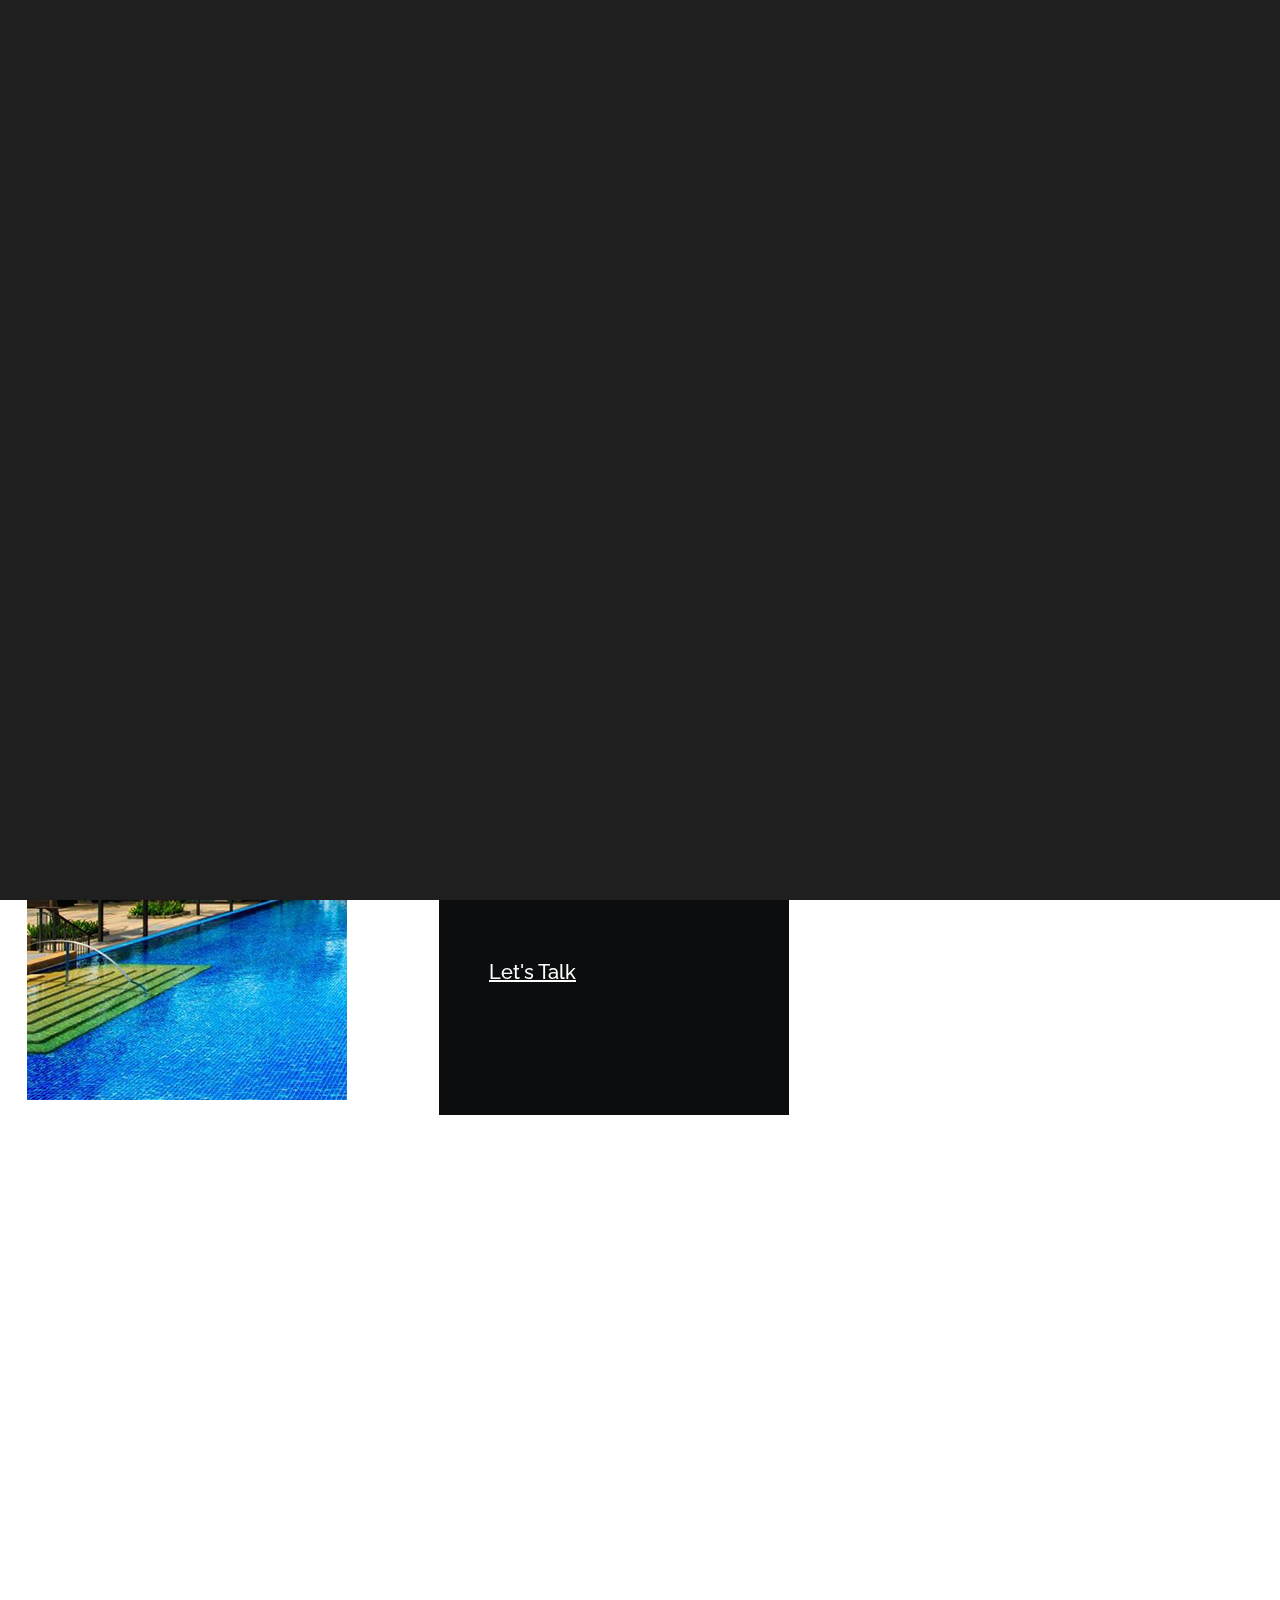
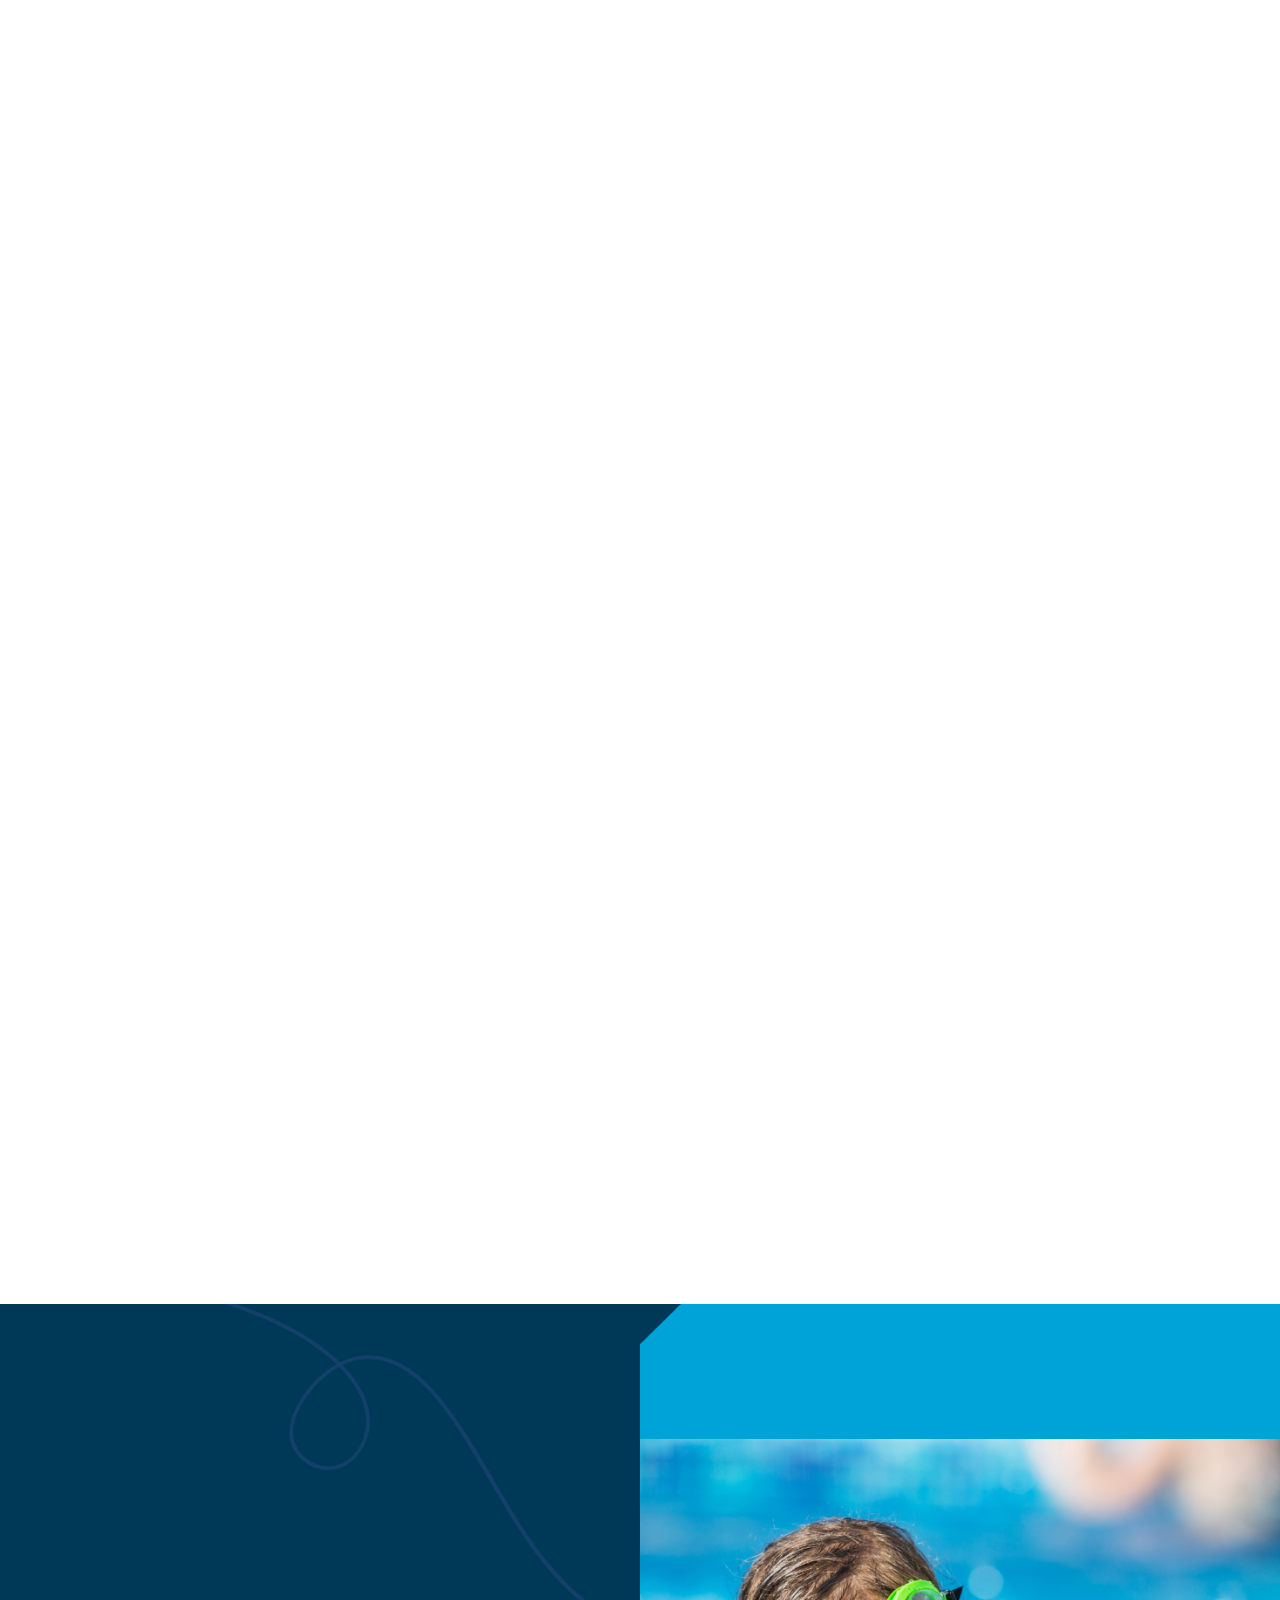
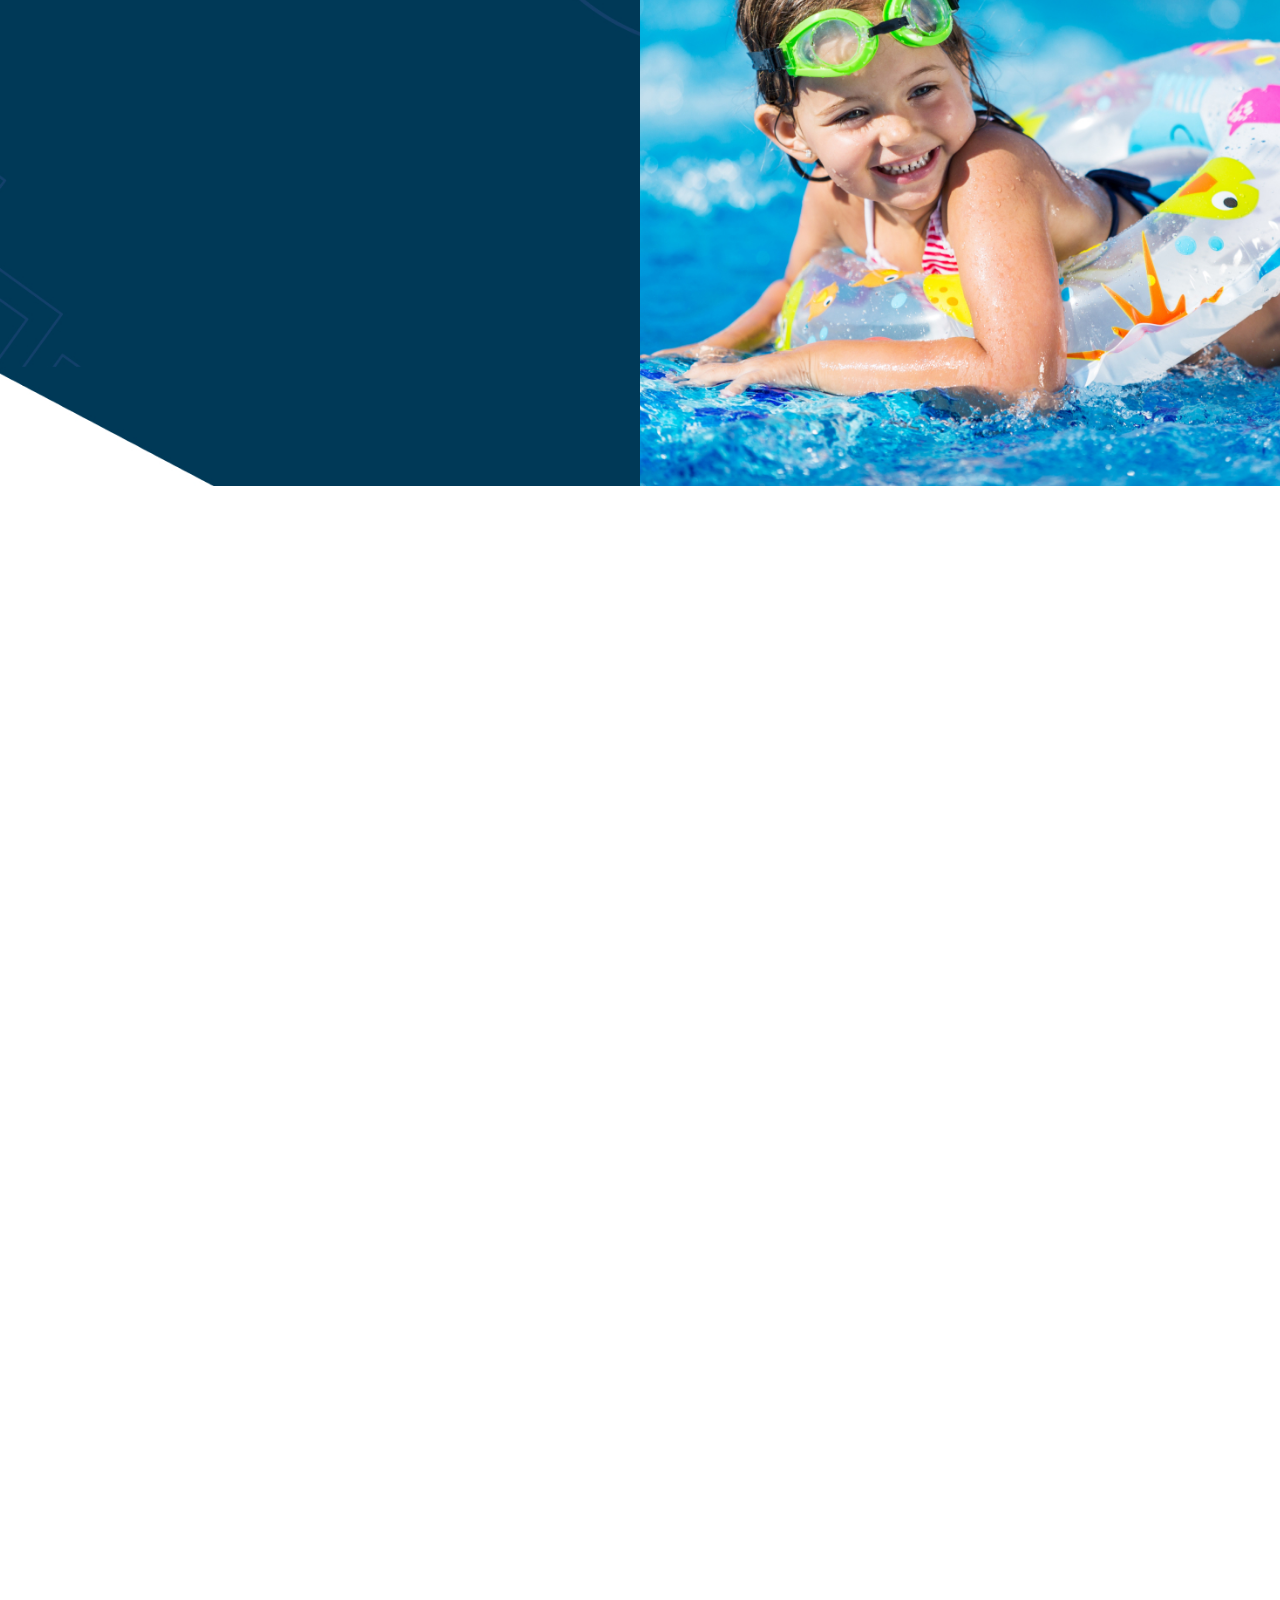
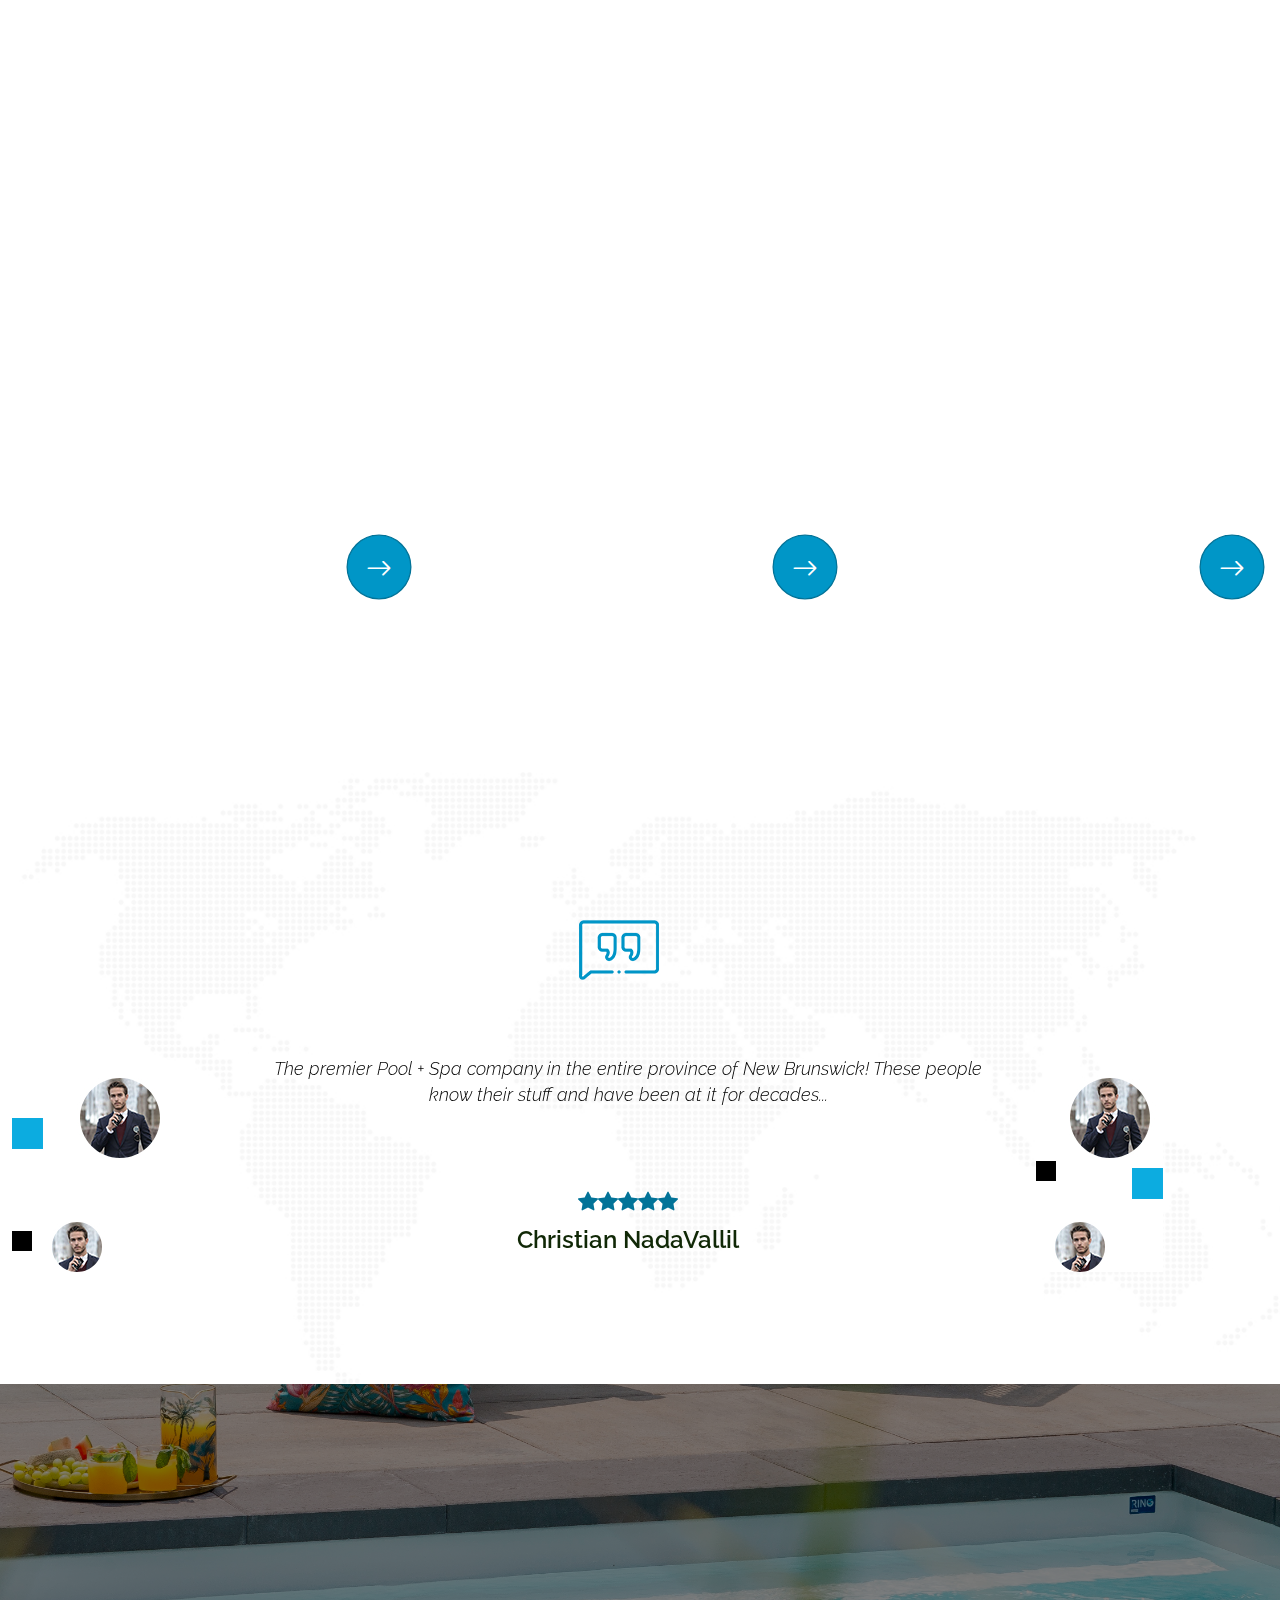
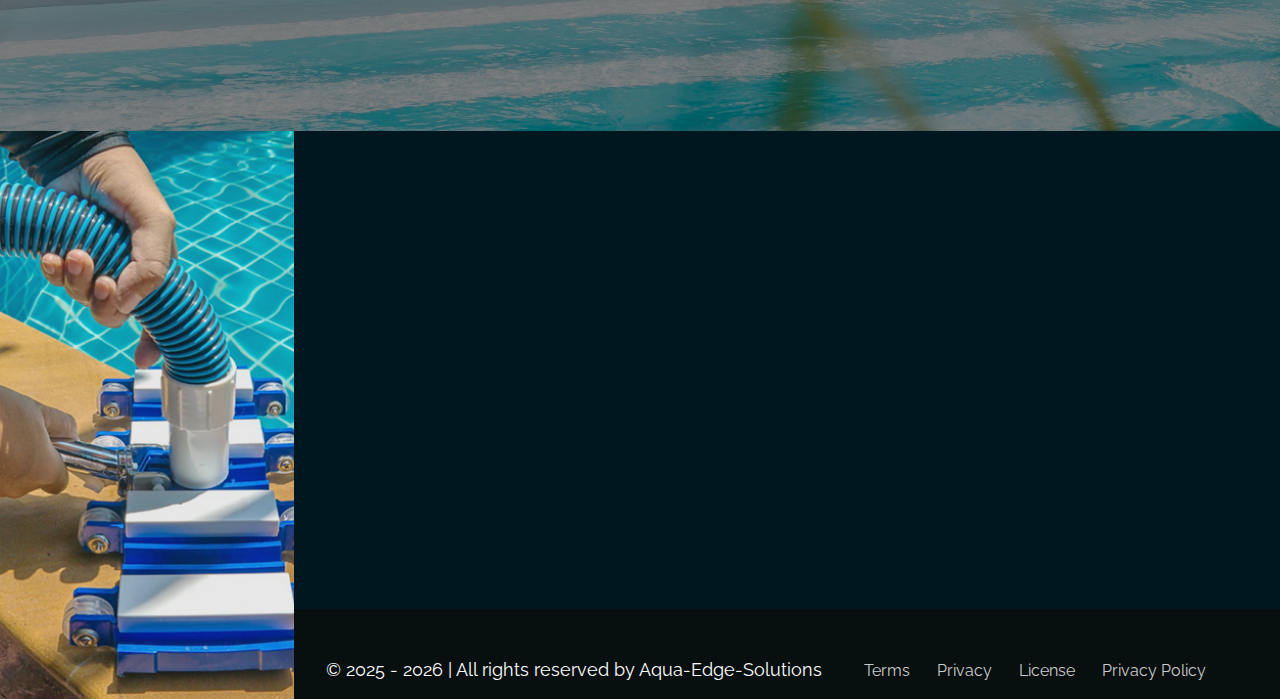
==== commit e589632b: "changes base on css" ====
--- a/index.html
+++ b/index.html
@@ -4,7 +4,7 @@
 <head>
 	<meta charset="UTF-8">
 	<meta http-equiv="x-ua-compatible" content="ie=edge">
-	<title data-i18n="page_title">Bubble Patrol: Your Stress-Free Solution</title>	
+	<title data-i18n="page_title">Bubble Patrol: Your Stress-Free Solution</title>
 	<meta name="description" content="">
 	<meta name="viewport" content="width=device-width, initial-scale=1">
 	<!-- Favicon -->
@@ -66,18 +66,18 @@
 				<div class="col-lg-9">
 					<div class="topbar-items">
 						<ul>
-							<li><i class="bi bi-geo-alt"></i> 
+							<li><i class="bi bi-geo-alt"></i>
 								<a href="#" data-i18n="topbar_address">2184 St Peter Avenue, Bathurst, NB</a>
-							  </li>
-							  <li><i class="bi bi-telephone-fill"></i> 
+							</li>
+							<li><i class="bi bi-telephone-fill"></i>
 								<a href="#" data-i18n="topbar_date">506.546.5396</a>
-							  </li>
-							  <li><i class="bi bi-messenger"></i> 
+							</li>
+							<li><i class="bi bi-messenger"></i>
 								<a href="#" data-i18n="topbar_email">506.307.6562</a>
-							  </li>
-													  
-							<li class="language-selector">
-								<select id="languageSwitcher">
+							</li>
+
+							<li class="language-selector list-style-none">
+								<select class="languageSwitcher">
 									<option value="en">English</option>
 									<option value="fr">Français</option>
 								</select>
@@ -134,12 +134,13 @@
 							</li>
 						</ul>
 						<div class="Pools-btn">
-							<a href="https://aqua-edge-solutions.com/Jcpools/Patrol/" target="_blank" data-i18n="menu_subscribe">
+							<a href="https://aqua-edge-solutions.com/Jcpools/Patrol/" target="_blank"
+								data-i18n="menu_subscribe">
 								Subscribe Here <i class="bi bi-arrow-right"></i>
 							</a>
 						</div>
 					</div>
-				</div>				
+				</div>
 			</div>
 		</div>
 	</header>
@@ -147,9 +148,21 @@
 	<!-- Pools Mobile Menu Area -->
 	<div class="mobile-menu-area sticky-menu" id="navbar">
 		<div class="mobile-menu">
-			<div class="mobile-logo">
-				<a href="index.html"><img src="assets/images/logo.png" alt=""></a>
-			</div>
+			<div class="d-flex align-items-center gap-5 mobile-responsive-main">
+				<div class="mobile-logo">
+					<a href="index.html"><img src="assets/images/logo.png" alt=""></a>
+				</div>
+
+				<ul class="list-unstyled ">
+					<li class="language-selector">
+						<select class="languageSwitcher">
+							<option value="en">English</option>
+							<option value="fr">Français</option>
+						</select>
+					</li>
+				</ul>
+			</div>
+
 			<div class="side-menu-info">
 				<div class="sidebar-menu">
 					<a class="navSidebar-button" href="#"><i class="bi bi-justify-right"></i></a>
@@ -168,7 +181,8 @@
 		<div class="banner-carousel owl-carousel">
 			<!-- Slide 1 -->
 			<div class="slide-item one">
-				<div class="image-layer" style="background-image: url('assets/latestImages/Picture 01 - Landing Page.jpg');"></div>
+				<div class="image-layer"
+					style="background-image: url('assets/latestImages/Picture 01 - Landing Page.jpg');"></div>
 				<div class="container">
 					<div class="row">
 						<div class="col-lg-12">
@@ -176,7 +190,8 @@
 								<div class="col-lg-6">
 									<div class="single-video wow fadeInUp" data-wow-delay="0.2s" data-wow-duration="1s">
 										<div class="video-icon">
-											<a class="video-vemo-icon venobox vbox-item" data-vbtype="youtube" data-autoplay="true" href="https://youtu.be/BS4TUd7FJSg">
+											<a class="video-vemo-icon venobox vbox-item" data-vbtype="youtube"
+												data-autoplay="true" href="https://youtu.be/BS4TUd7FJSg">
 												<i class="bi bi-play"></i>
 											</a>
 										</div>
@@ -197,7 +212,8 @@
 									</div>
 								</div>
 								<div class="col-lg-4">
-									<div class="slider-single-box fadeInUp" data-wow-delay="0.6s" data-wow-duration="1s">
+									<div class="slider-single-box fadeInUp" data-wow-delay="0.6s"
+										data-wow-duration="1s">
 										<div class="slider-text">
 											<h4 data-i18n="expertise">Let us put our expertise to work for you.</h4>
 											<a href="#" data-i18n="lets_talk">Let's Talk</a>
@@ -209,7 +225,7 @@
 					</div>
 				</div>
 			</div>
-	
+
 			<!-- Slide 2 -->
 			<div class="slide-item one">
 				<div class="image-layer" style="background-image: url('assets/images/slider/slider1.jpg');"></div>
@@ -220,7 +236,8 @@
 								<div class="col-lg-6">
 									<div class="single-video wow fadeInUp" data-wow-delay="0.2s" data-wow-duration="1s">
 										<div class="video-icon">
-											<a class="video-vemo-icon venobox vbox-item" data-vbtype="youtube" data-autoplay="true" href="https://youtu.be/BS4TUd7FJSg">
+											<a class="video-vemo-icon venobox vbox-item" data-vbtype="youtube"
+												data-autoplay="true" href="https://youtu.be/BS4TUd7FJSg">
 												<i class="bi bi-play"></i>
 											</a>
 										</div>
@@ -241,10 +258,12 @@
 									</div>
 								</div>
 								<div class="col-lg-4">
-									<div class="slider-single-box fadeInUp" data-wow-delay="0.6s" data-wow-duration="1s">
+									<div class="slider-single-box fadeInUp" data-wow-delay="0.6s"
+										data-wow-duration="1s">
 										<div class="slider-text">
 											<h4 data-i18n="expertise">Let us put our expertise to work for you.</h4>
-											<a href="#" data-i18n="lets_talk">Let's Talk <i class="bi bi-arrow-right"></i></a>
+											<a href="#" data-i18n="lets_talk">Let's Talk <i
+													class="bi bi-arrow-right"></i></a>
 										</div>
 									</div>
 								</div>
@@ -255,7 +274,7 @@
 			</div>
 		</div>
 	</section>
-	
+
 	<!--==================================================-->
 	<!-- End Banner Area -->
 	<!--==================================================-->
@@ -277,52 +296,62 @@
 					</div>
 				</div>
 			</div>
-	
+
 			<div class="row">
 				<!-- Service 1 -->
 				<div class="col-lg-4 col-md-6">
 					<div class="service-single-box wow fadeInUp" data-wow-delay="0.4s" data-wow-duration="1s">
-						<div class="service-hover" style="background-image: url('assets/images/service/service-hover.png');"></div>
+						<div class="service-hover"
+							style="background-image: url('assets/images/service/service-hover.png');"></div>
 						<div class="service-icon">
 							<img src="assets/images/service/service-icon1.png" alt="Water Wingman Icon">
 						</div>
 						<div class="service-content">
 							<h4><a href="service-details.html" data-i18n="service_1_title">Water Wingman – $30</a></h4>
-							<p data-i18n="service_1_desc">Effortless testing with water pick-up and results sent to your phone. Order and delivery for just $3.96. Get free access to the Photo Test Strip Reader App.</p>
+							<p data-i18n="service_1_desc">Effortless testing with water pick-up and results sent to your
+								phone. Order and delivery for just $3.96. Get free access to the Photo Test Strip Reader
+								App.</p>
 							<div class="service-btn">
 								<a href="#" data-i18n="join_now">Join Now +</a>
 							</div>
 						</div>
 					</div>
 				</div>
-	
+
 				<!-- Service 2 -->
 				<div class="col-lg-4 col-md-6">
 					<div class="service-single-box wow fadeInUp" data-wow-delay="0.6s" data-wow-duration="1s">
-						<div class="service-hover" style="background-image: url('assets/images/service/service-hover.png');"></div>
+						<div class="service-hover"
+							style="background-image: url('assets/images/service/service-hover.png');"></div>
 						<div class="service-icon">
 							<img src="assets/images/service/service-icon2.png" alt="Hot Tub Heaven Icon">
 						</div>
 						<div class="service-content">
 							<h4><a href="service-details.html" data-i18n="service_2_title">Hot Tub Heaven – $63</a></h4>
-							<p data-i18n="service_2_desc">On-site hot tub care — We test, balance, and bill only for chemicals used. Filter rinse for $9 or deep clean for $17 (requires a second filter). Your hot tub, made easy!</p>
+							<p data-i18n="service_2_desc">On-site hot tub care — We test, balance, and bill only for
+								chemicals used. Filter rinse for $9 or deep clean for $17 (requires a second filter).
+								Your hot tub, made easy!</p>
 							<div class="service-btn">
 								<a href="#" data-i18n="join_now">Join Now +</a>
 							</div>
 						</div>
 					</div>
 				</div>
-	
+
 				<!-- Service 3 -->
 				<div class="col-lg-4 col-md-6">
 					<div class="service-single-box wow fadeInUp" data-wow-delay="0.8s" data-wow-duration="1s">
-						<div class="service-hover" style="background-image: url('assets/images/service/service-hover.png');"></div>
+						<div class="service-hover"
+							style="background-image: url('assets/images/service/service-hover.png');"></div>
 						<div class="service-icon">
 							<img src="assets/images/service/service-icon3.png" alt="Pool Perfection Icon">
 						</div>
 						<div class="service-content">
-							<h4><a href="service-details.html" data-i18n="service_3_title">Pool Perfection – $90</a></h4>
-							<p data-i18n="service_3_desc">A hassle-free pool care package with on-site testing, balancing, and backwash when needed. Special two-visit Pool Opening rates — enjoy clear water easily!</p>
+							<h4><a href="service-details.html" data-i18n="service_3_title">Pool Perfection – $90</a>
+							</h4>
+							<p data-i18n="service_3_desc">A hassle-free pool care package with on-site testing,
+								balancing, and backwash when needed. Special two-visit Pool Opening rates — enjoy clear
+								water easily!</p>
 							<div class="service-btn">
 								<a href="#" data-i18n="join_now">Join Now +</a>
 							</div>
@@ -332,8 +361,8 @@
 			</div>
 		</div>
 	</div>
-	
-	
+
+
 	<!--==================================================-->
 	<!-- End Service Area -->
 	<!--==================================================-->
@@ -356,30 +385,41 @@
 								<h4 data-i18n="about_section_title">About Bubble Patrol</h4>
 							</div>
 							<div class="section-main-title about">
-								<h2 data-i18n="about_section_subtitle">Water Care Made Simple: 3 Options, One Easy Choice.</h2>
+								<h2 data-i18n="about_section_subtitle">Water Care Made Simple: 3 Options, One Easy
+									Choice.</h2>
 							</div>
 						</div>
 						<div class="about-discription wow fadeInUp" data-wow-delay="0.8s" data-wow-duration="1s">
 							<p data-i18n="about_section_description">
-								At Bubble Patrol, we make pool and hot tub care effortless with our home service across North Eastern NB. Our goal is to leave you completely satisfied, knowing you made the right choice in trusting us to keep your water safe and clear, so you can relax and enjoy.
+								At Bubble Patrol, we make pool and hot tub care effortless with our home service across
+								North Eastern NB. Our goal is to leave you completely satisfied, knowing you made the
+								right choice in trusting us to keep your water safe and clear, so you can relax and
+								enjoy.
 							</p>
 						</div>
 						<div class="row about-border">
 							<div class="col-lg-6 col-md-6 col-sm-6">
 								<div class="about-list wow fadeInUp" data-wow-delay="0.2s" data-wow-duration="1s">
 									<ul>
-										<li><i class="bi bi-chevron-double-right"></i> <span data-i18n="about_point_1">Convenient, at Home Service</span></li>
-										<li><i class="bi bi-chevron-double-right"></i> <span data-i18n="about_point_2">Serving North East NB</span></li>
-										<li><i class="bi bi-chevron-double-right"></i> <span data-i18n="about_point_3">Trusted Mineraluxe &amp; Dazzle Products</span></li>
+										<li><i class="bi bi-chevron-double-right"></i> <span
+												data-i18n="about_point_1">Convenient, at Home Service</span></li>
+										<li><i class="bi bi-chevron-double-right"></i> <span
+												data-i18n="about_point_2">Serving North East NB</span></li>
+										<li><i class="bi bi-chevron-double-right"></i> <span
+												data-i18n="about_point_3">Trusted Mineraluxe &amp; Dazzle
+												Products</span></li>
 									</ul>
 								</div>
 							</div>
 							<div class="col-lg-6 col-md-6 col-sm-6">
 								<div class="about-list wow fadeInUp" data-wow-delay="0.4s" data-wow-duration="1s">
 									<ul>
-										<li><i class="bi bi-chevron-double-right"></i> <span data-i18n="about_point_4">No Chemical Storage</span></li>
-										<li><i class="bi bi-chevron-double-right"></i> <span data-i18n="about_point_5">Easy Ordering + $3.69 Delivery</span></li>
-										<li><i class="bi bi-chevron-double-right"></i> <span data-i18n="about_point_6">Flexible Plans Available</span></li>
+										<li><i class="bi bi-chevron-double-right"></i> <span
+												data-i18n="about_point_4">No Chemical Storage</span></li>
+										<li><i class="bi bi-chevron-double-right"></i> <span
+												data-i18n="about_point_5">Easy Ordering + $3.69 Delivery</span></li>
+										<li><i class="bi bi-chevron-double-right"></i> <span
+												data-i18n="about_point_6">Flexible Plans Available</span></li>
 									</ul>
 								</div>
 							</div>
@@ -387,15 +427,16 @@
 						<!-- about info -->
 						<div class="about-info wow fadeInUp" data-wow-delay="0.6s" data-wow-duration="1s">
 							<div class="Pools-btn about">
-								<a href="https://aqua-edge-solutions.com/Jcpools/Patrol/" target="_blank" data-i18n="schedule_services">Schedule Services</a>
-							</div>
-						</div>
-					</div>
-				</div>
-			</div>
-		</div>
-	</div>
-	
+								<a href="https://aqua-edge-solutions.com/Jcpools/Patrol/" target="_blank"
+									data-i18n="schedule_services">Schedule Services</a>
+							</div>
+						</div>
+					</div>
+				</div>
+			</div>
+		</div>
+	</div>
+
 	<!--==================================================-->
 	<!-- End About Area -->
 	<!--==================================================-->
@@ -417,7 +458,9 @@
 						</div>
 						<div class="choose-discription">
 							<p data-i18n="choose_section_description">
-								Maximize your time with Bubble Patrol! Let us handle your water testing and chemicals. Enjoy expert care, convenient at-home service, and easy ordering with delivery straight to you!
+								Maximize your time with Bubble Patrol! Let us handle your water testing and chemicals.
+								Enjoy expert care, convenient at-home service, and easy ordering with delivery straight
+								to you!
 							</p>
 						</div>
 					</div>
@@ -427,7 +470,8 @@
 						</div>
 						<div class="choose-content">
 							<h4 data-i18n="choose_point_1_title">Quality Service</h4>
-							<p data-i18n="choose_point_1_description">High-quality products and service for crystal-clear water.</p>
+							<p data-i18n="choose_point_1_description">High-quality products and service for
+								crystal-clear water.</p>
 						</div>
 					</div>
 					<div class="choose-single-box wow fadeInUp" data-wow-delay="0.6s" data-wow-duration="1s">
@@ -436,7 +480,8 @@
 						</div>
 						<div class="choose-content">
 							<h4 data-i18n="choose_point_2_title">Affordable Pricing Options</h4>
-							<p data-i18n="choose_point_2_description">Flexible plans, low-cost delivery, all within your budget</p>
+							<p data-i18n="choose_point_2_description">Flexible plans, low-cost delivery, all within your
+								budget</p>
 						</div>
 					</div>
 				</div>
@@ -445,7 +490,7 @@
 			</div>
 		</div>
 	</div>
-	
+
 	<!--==================================================-->
 	<!-- End Choose Us Area -->
 	<!--==================================================-->
@@ -467,7 +512,7 @@
 					</div>
 				</div>
 			</div>
-	
+
 			<div class="row">
 				<div class="col-lg-4 col-md-6">
 					<div class="team-single-box inner wow fadeInUp" data-wow-delay="0.4s" data-wow-duration="1s">
@@ -491,7 +536,7 @@
 						</div>
 					</div>
 				</div>
-	
+
 				<div class="col-lg-4 col-md-6">
 					<div class="team-single-box wow fadeInUp" data-wow-delay="0.6s" data-wow-duration="1s">
 						<div class="team-thumb">
@@ -514,7 +559,7 @@
 						</div>
 					</div>
 				</div>
-	
+
 				<div class="col-lg-4 col-md-6">
 					<div class="team-single-box inner wow fadeInUp" data-wow-delay="0.6s" data-wow-duration="1s">
 						<div class="team-thumb">
@@ -540,7 +585,7 @@
 			</div>
 		</div>
 	</div>
-	
+
 	<!--==================================================-->
 	<!-- End Team Area -->
 	<!--==================================================-->
@@ -563,7 +608,7 @@
 					</div>
 				</div>
 			</div>
-	
+
 			<div class="row">
 				<!-- Portfolio Item 1 -->
 				<div class="col-lg-4 col-md-6">
@@ -582,7 +627,7 @@
 						</div>
 					</div>
 				</div>
-	
+
 				<!-- Portfolio Item 2 -->
 				<div class="col-lg-4 col-md-6">
 					<div class="protfolio-single-box wow fadeInUp" data-wow-delay="0.5s" data-wow-duration="1s">
@@ -600,7 +645,7 @@
 						</div>
 					</div>
 				</div>
-	
+
 				<!-- Portfolio Item 3 -->
 				<div class="col-lg-4 col-md-6">
 					<div class="protfolio-single-box wow fadeInUp" data-wow-delay="0.6s" data-wow-duration="1s">
@@ -618,11 +663,11 @@
 						</div>
 					</div>
 				</div>
-	
-			</div>
-		</div>
-	</div>
-	
+
+			</div>
+		</div>
+	</div>
+
 	<!--==================================================-->
 	<!-- End Protfolio Area -->
 	<!--==================================================-->
@@ -632,166 +677,180 @@
 	<!--==================================================-->
 	<div class="testimonial-area">
 		<div class="container">
-		  <div class="row">
-			<div class="col-lg-12">
-			  <div class="section-title text-center wow fadeInUp" data-wow-delay="0.2s" data-wow-duration="1s">
-				<div class="section-sub-title testi">
-				  <h4 data-i18n="testimonial_subtitle">Our Testimonial</h4>
-				</div>
-				<div class="section-main-title testi">
-				  <h2 data-i18n="testimonial_title">2k+ Customer Say About Our Support</h2>
-				</div>
-			  </div>
-			</div>
 			<div class="row">
-			  <div class="testi_list owl-carousel">
-	  
 				<div class="col-lg-12">
-				  <div class="testi-single-box">
-					<div class="testi-icon">
-					  <img src="assets/images/testimonial/testi-icon.png" alt="">
-					</div>
-					<div class="testi-content">
-					  <div class="testi-discription">
-						<p data-i18n="testimonial_1_desc"></p>
-					  </div>
-					  <div class="testi-rating">
-						<i class="bi bi-star-fill"></i><i class="bi bi-star-fill"></i><i class="bi bi-star-fill"></i><i class="bi bi-star-fill"></i><i class="bi bi-star-fill"></i>
-					  </div>
-					  <div class="testi-title">
-						<h4 data-i18n="testimonial_1_author">Christian NadaVallil</h4>
-					  </div>
-					</div>
-				  </div>
-				</div>
-	  
-				<div class="col-lg-12">
-				  <div class="testi-single-box">
-					<div class="testi-icon">
-					  <img src="assets/images/testimonial/testi-icon.png" alt="">
-					</div>
-					<div class="testi-content">
-					  <div class="testi-discription">
-						<p data-i18n="testimonial_2_desc"></p>
-					  </div>
-					  <div class="testi-rating">
-						<i class="bi bi-star-fill"></i><i class="bi bi-star-fill"></i><i class="bi bi-star-fill"></i><i class="bi bi-star-fill"></i><i class="bi bi-star-fill"></i>
-					  </div>
-					  <div class="testi-title">
-						<h4 data-i18n="testimonial_2_author">AntoineAttard</h4>
-					  </div>
-					</div>
-				  </div>
-				</div>
-	  
-				<div class="col-lg-12">
-				  <div class="testi-single-box">
-					<div class="testi-icon">
-					  <img src="assets/images/testimonial/testi-icon.png" alt="">
-					</div>
-					<div class="testi-content">
-					  <div class="testi-discription">
-						<p data-i18n="testimonial_3_desc"></p>
-					  </div>
-					  <div class="testi-rating">
-						<i class="bi bi-star-fill"></i><i class="bi bi-star-fill"></i><i class="bi bi-star-fill"></i><i class="bi bi-star-fill"></i><i class="bi bi-star-fill"></i>
-					  </div>
-					  <div class="testi-title">
-						<h4 data-i18n="testimonial_3_author">Sylvain Boudreau</h4>
-					  </div>
-					</div>
-				  </div>
-				</div>
-	  
-				<div class="col-lg-12">
-				  <div class="testi-single-box">
-					<div class="testi-icon">
-					  <img src="assets/images/testimonial/testi-icon.png" alt="">
-					</div>
-					<div class="testi-content">
-					  <div class="testi-discription">
-						<p data-i18n="testimonial_4_desc"></p>
-					  </div>
-					  <div class="testi-rating">
-						<i class="bi bi-star-fill"></i><i class="bi bi-star-fill"></i><i class="bi bi-star-fill"></i><i class="bi bi-star-fill"></i><i class="bi bi-star-fill"></i>
-					  </div>
-					  <div class="testi-title">
-						<h4 data-i18n="testimonial_4_author">Alain Robichaud</h4>
-					  </div>
-					</div>
-				  </div>
-				</div>
-	  
-				<div class="col-lg-12">
-				  <div class="testi-single-box">
-					<div class="testi-icon">
-					  <img src="assets/images/testimonial/testi-icon.png" alt="">
-					</div>
-					<div class="testi-content">
-					  <div class="testi-discription">
-						<p data-i18n="testimonial_5_desc"></p>
-					  </div>
-					  <div class="testi-rating">
-						<i class="bi bi-star-fill"></i><i class="bi bi-star-fill"></i><i class="bi bi-star-fill"></i><i class="bi bi-star-fill"></i><i class="bi bi-star-fill"></i>
-					  </div>
-					  <div class="testi-title">
-						<h4 data-i18n="testimonial_5_author">Denis Chiasson</h4>
-					  </div>
-					</div>
-				  </div>
-				</div>
-	  
-				<div class="col-lg-12">
-				  <div class="testi-single-box">
-					<div class="testi-icon">
-					  <img src="assets/images/testimonial/testi-icon.png" alt="">
-					</div>
-					<div class="testi-content">
-					  <div class="testi-discription">
-						<p data-i18n="testimonial_6_desc"></p>
-					  </div>
-					  <div class="testi-rating">
-						<i class="bi bi-star-fill"></i><i class="bi bi-star-fill"></i><i class="bi bi-star-fill"></i><i class="bi bi-star-fill"></i><i class="bi bi-star-fill"></i>
-					  </div>
-					  <div class="testi-title">
-						<h4 data-i18n="testimonial_6_author">Martin Savoie</h4>
-					  </div>
-					</div>
-				  </div>
-				</div>
-	  
-				<div class="col-lg-12">
-				  <div class="testi-single-box">
-					<div class="testi-icon">
-					  <img src="assets/images/testimonial/testi-icon.png" alt="">
-					</div>
-					<div class="testi-content">
-					  <div class="testi-discription">
-						<p data-i18n="testimonial_7_desc"></p>
-					  </div>
-					  <div class="testi-rating">
-						<i class="bi bi-star-fill"></i><i class="bi bi-star-fill"></i><i class="bi bi-star-fill"></i><i class="bi bi-star-fill"></i><i class="bi bi-star-fill"></i>
-					  </div>
-					  <div class="testi-title">
-						<h4 data-i18n="testimonial_7_author">Guy Ward</h4>
-					  </div>
-					</div>
-				  </div>
-				</div>
-	  
-			  </div>
-			</div>
-	  
-			<div class="testi-shape1">
-			  <img src="assets/images/testimonial/testi-shape1.jpg" alt="">
-			</div>
-			<div class="testi-shape2">
-			  <img src="assets/images/testimonial/testi-shape2.jpg" alt="">
-			</div>
-		  </div>
-		</div>
-	  </div>
-	  
+					<div class="section-title text-center wow fadeInUp" data-wow-delay="0.2s" data-wow-duration="1s">
+						<div class="section-sub-title testi">
+							<h4 data-i18n="testimonial_subtitle">Our Testimonial</h4>
+						</div>
+						<div class="section-main-title testi">
+							<h2 data-i18n="testimonial_title">2k+ Customer Say About Our Support</h2>
+						</div>
+					</div>
+				</div>
+				<div class="row">
+					<div class="testi_list owl-carousel">
+
+						<div class="col-lg-12">
+							<div class="testi-single-box">
+								<div class="testi-icon">
+									<img src="assets/images/testimonial/testi-icon.png" alt="">
+								</div>
+								<div class="testi-content">
+									<div class="testi-discription">
+										<p data-i18n="testimonial_1_desc"></p>
+									</div>
+									<div class="testi-rating">
+										<i class="bi bi-star-fill"></i><i class="bi bi-star-fill"></i><i
+											class="bi bi-star-fill"></i><i class="bi bi-star-fill"></i><i
+											class="bi bi-star-fill"></i>
+									</div>
+									<div class="testi-title">
+										<h4 data-i18n="testimonial_1_author">Christian NadaVallil</h4>
+									</div>
+								</div>
+							</div>
+						</div>
+
+						<div class="col-lg-12">
+							<div class="testi-single-box">
+								<div class="testi-icon">
+									<img src="assets/images/testimonial/testi-icon.png" alt="">
+								</div>
+								<div class="testi-content">
+									<div class="testi-discription">
+										<p data-i18n="testimonial_2_desc"></p>
+									</div>
+									<div class="testi-rating">
+										<i class="bi bi-star-fill"></i><i class="bi bi-star-fill"></i><i
+											class="bi bi-star-fill"></i><i class="bi bi-star-fill"></i><i
+											class="bi bi-star-fill"></i>
+									</div>
+									<div class="testi-title">
+										<h4 data-i18n="testimonial_2_author">AntoineAttard</h4>
+									</div>
+								</div>
+							</div>
+						</div>
+
+						<div class="col-lg-12">
+							<div class="testi-single-box">
+								<div class="testi-icon">
+									<img src="assets/images/testimonial/testi-icon.png" alt="">
+								</div>
+								<div class="testi-content">
+									<div class="testi-discription">
+										<p data-i18n="testimonial_3_desc"></p>
+									</div>
+									<div class="testi-rating">
+										<i class="bi bi-star-fill"></i><i class="bi bi-star-fill"></i><i
+											class="bi bi-star-fill"></i><i class="bi bi-star-fill"></i><i
+											class="bi bi-star-fill"></i>
+									</div>
+									<div class="testi-title">
+										<h4 data-i18n="testimonial_3_author">Sylvain Boudreau</h4>
+									</div>
+								</div>
+							</div>
+						</div>
+
+						<div class="col-lg-12">
+							<div class="testi-single-box">
+								<div class="testi-icon">
+									<img src="assets/images/testimonial/testi-icon.png" alt="">
+								</div>
+								<div class="testi-content">
+									<div class="testi-discription">
+										<p data-i18n="testimonial_4_desc"></p>
+									</div>
+									<div class="testi-rating">
+										<i class="bi bi-star-fill"></i><i class="bi bi-star-fill"></i><i
+											class="bi bi-star-fill"></i><i class="bi bi-star-fill"></i><i
+											class="bi bi-star-fill"></i>
+									</div>
+									<div class="testi-title">
+										<h4 data-i18n="testimonial_4_author">Alain Robichaud</h4>
+									</div>
+								</div>
+							</div>
+						</div>
+
+						<div class="col-lg-12">
+							<div class="testi-single-box">
+								<div class="testi-icon">
+									<img src="assets/images/testimonial/testi-icon.png" alt="">
+								</div>
+								<div class="testi-content">
+									<div class="testi-discription">
+										<p data-i18n="testimonial_5_desc"></p>
+									</div>
+									<div class="testi-rating">
+										<i class="bi bi-star-fill"></i><i class="bi bi-star-fill"></i><i
+											class="bi bi-star-fill"></i><i class="bi bi-star-fill"></i><i
+											class="bi bi-star-fill"></i>
+									</div>
+									<div class="testi-title">
+										<h4 data-i18n="testimonial_5_author">Denis Chiasson</h4>
+									</div>
+								</div>
+							</div>
+						</div>
+
+						<div class="col-lg-12">
+							<div class="testi-single-box">
+								<div class="testi-icon">
+									<img src="assets/images/testimonial/testi-icon.png" alt="">
+								</div>
+								<div class="testi-content">
+									<div class="testi-discription">
+										<p data-i18n="testimonial_6_desc"></p>
+									</div>
+									<div class="testi-rating">
+										<i class="bi bi-star-fill"></i><i class="bi bi-star-fill"></i><i
+											class="bi bi-star-fill"></i><i class="bi bi-star-fill"></i><i
+											class="bi bi-star-fill"></i>
+									</div>
+									<div class="testi-title">
+										<h4 data-i18n="testimonial_6_author">Martin Savoie</h4>
+									</div>
+								</div>
+							</div>
+						</div>
+
+						<div class="col-lg-12">
+							<div class="testi-single-box">
+								<div class="testi-icon">
+									<img src="assets/images/testimonial/testi-icon.png" alt="">
+								</div>
+								<div class="testi-content">
+									<div class="testi-discription">
+										<p data-i18n="testimonial_7_desc"></p>
+									</div>
+									<div class="testi-rating">
+										<i class="bi bi-star-fill"></i><i class="bi bi-star-fill"></i><i
+											class="bi bi-star-fill"></i><i class="bi bi-star-fill"></i><i
+											class="bi bi-star-fill"></i>
+									</div>
+									<div class="testi-title">
+										<h4 data-i18n="testimonial_7_author">Guy Ward</h4>
+									</div>
+								</div>
+							</div>
+						</div>
+
+					</div>
+				</div>
+
+				<div class="testi-shape1">
+					<img src="assets/images/testimonial/testi-shape1.jpg" alt="">
+				</div>
+				<div class="testi-shape2">
+					<img src="assets/images/testimonial/testi-shape2.jpg" alt="">
+				</div>
+			</div>
+		</div>
+	</div>
+
 	<!--==================================================-->
 	<!-- End Testimonial Area -->
 	<!--==================================================-->
@@ -809,15 +868,18 @@
 							<h4 data-i18n="contact_offertitle">Pool Opening Special Offer!</h4>
 						</div>
 						<div class="section-main-title contact">
-							<h2 data-i18n="contact_offerdescription">
-								Start your pool season right with the perfect chemical balance. Book our Pool Opening service, which includes two visits, and get 60% off the labor fee for your second visit from Bubble Patrol. We'll have your pool summer-ready!
-							</h2>
+							<h4 data-i18n="contact_offerdescription">
+								Start your pool season right with the perfect chemical balance. Book our Pool Opening
+								service, which includes two visits, and get 60% off the labor fee for your second visit
+								from Bubble Patrol. We'll have your pool summer-ready!
+							</h4>
 						</div>
 					</div>
 				</div>
 				<div class="col-lg-6 col-md-12">
 					<div class="Pools-btn contact wow fadeInUp" data-wow-delay="0.4s" data-wow-duration="1s">
-						<a href="https://aqua-edge-solutions.com/Jcpools/Patrol/" target="_blank" data-i18n="contact_subscribebtn">
+						<a href="https://aqua-edge-solutions.com/Jcpools/Patrol/" target="_blank"
+							data-i18n="contact_subscribebtn">
 							Subscribe Here <i class="bi bi-arrow-right"></i>
 						</a>
 					</div>
@@ -825,8 +887,8 @@
 			</div>
 		</div>
 	</div>
-	
-	
+
+
 	<!--==================================================-->
 	<!-- End Contact Us Area -->
 	<!--==================================================-->
@@ -851,20 +913,29 @@
 							</div>
 							<div class="sidebar-widget-menu">
 								<ul>
-									<li class="dropdown"><a href="index.html" data-toggle="dropdown" data-i18n="menu_home">Home</a></li>
-									<li class="dropdown"><a href="#service" data-toggle="dropdown" data-i18n="menu_service">Service</a></li>
-									<li class="dropdown"><a href="#about" data-toggle="dropdown" data-i18n="menu_about">About</a></li>
-									<li class="dropdown"><a href="#team" data-toggle="dropdown" data-i18n="menu_team">Team</a></li>
-									<li class="dropdown"><a href="#protfolio" data-toggle="dropdown" data-i18n="menu_project">Project</a></li>
-									<li class="dropdown"><a href="contact.html" data-toggle="dropdown" data-i18n="menu_contact">Contact</a></li>
+									<li class="dropdown"><a href="index.html" data-toggle="dropdown"
+											data-i18n="menu_home">Home</a></li>
+									<li class="dropdown"><a href="#service" data-toggle="dropdown"
+											data-i18n="menu_service">Service</a></li>
+									<li class="dropdown"><a href="#about" data-toggle="dropdown"
+											data-i18n="menu_about">About</a></li>
+									<li class="dropdown"><a href="#team" data-toggle="dropdown"
+											data-i18n="menu_team">Team</a></li>
+									<li class="dropdown"><a href="#protfolio" data-toggle="dropdown"
+											data-i18n="menu_project">Project</a></li>
+									<li class="dropdown"><a href="contact.html" data-toggle="dropdown"
+											data-i18n="menu_contact">Contact</a></li>
 								</ul>
 							</div>
 							<div class="contact-info">
 								<h2 data-i18n="sidebar_contactinfo_title">Contact Info</h2>
 								<ul class="list-style-one">
-									<li><i class="bi bi-geo-alt-fill"></i> <span data-i18n="topbar_address">2184 St Peter Avenue, Bathurst, NB</span></li>
-									<li><i class="bi bi-telephone-fill"></i> <span data-i18n="topbar_date">506.546.5396</span></li>
-									<li><i class="bi bi-messenger"></i> <span data-i18n="topbar_email">506.307.6562</span></li>
+									<li><i class="bi bi-geo-alt-fill"></i> <span data-i18n="topbar_address">2184 St
+											Peter Avenue, Bathurst, NB</span></li>
+									<li><i class="bi bi-telephone-fill"></i> <span
+											data-i18n="topbar_date">506.546.5396</span></li>
+									<li><i class="bi bi-messenger"></i> <span
+											data-i18n="topbar_email">506.307.6562</span></li>
 								</ul>
 							</div>
 							<ul class="social-box">
@@ -879,7 +950,7 @@
 			</div>
 		</div>
 	</div>
-	
+
 	<!--==================================================-->
 	<!-- End Sidebar Area -->
 	<!--==================================================-->
@@ -889,80 +960,84 @@
 	<!--==================================================-->
 	<div class="footer-area">
 		<div class="container">
-		  <div class="row">
-			<div class="col-lg-3"></div>
-			<div class="col-lg-3 col-md-6">
-			  <div class="footer-wiget wow fadeInUp" data-wow-delay="0.2s" data-wow-duration="1s">
-				<div class="footer-wiget-log">
-				  <a href="index.html"><img src="assets/images/logo.png" alt=""></a>
-				</div>
-				<div class="footer-wiget-text">
-				  <h4 data-i18n="footer_description"></h4>
-				</div>
-				<div class="footer-socilal-title">
-				  <h4 data-i18n="footer_social_title"></h4>
-				</div>
-				<div class="footer-social">
-				  <ul>
-					<li><a href="#"><i class="fab fa-facebook-f"></i></a></li>
-					<li><a href="#"><i class="fab fa-youtube"></i></a></li>
-					<li><a href="#"><i class="fab fa-tiktok"></i></a></li>
-					<li><a href="#"><i class="fab fa-instagram"></i></a></li>
-				  </ul>
-				</div>
-			  </div>
-			</div>
-			<div class="col-lg-3 col-md-6">
-			  <div class="footer-wiget wow fadeInUp" data-wow-delay="0.4s" data-wow-duration="1s">
-				<div class="footer-wiget-title">
-				  <h4 data-i18n="footer_resources_title"></h4>
-				</div>
-				<div class="footer-wiget-menu">
-				  <ul>
-					<li><a href="#" data-i18n="footer_support"></a></li>
-					<li><a href="#" data-i18n="footer_video_guides"></a></li>
-				  </ul>
-				</div>
-			  </div>
-			</div>
-			<div class="col-lg-3 col-md-6">
-			  <div class="footer-wiget wow fadeInUp" data-wow-delay="0.6s" data-wow-duration="1s">
-				<div class="footer-wiget-title">
-				  <h4 data-i18n="footer_contact_title"></h4>
-				</div>
-				<div class="footer-wiget-menu">
-				  <ul>
-					<li><a href="#"><i class="bi bi-geo-alt-fill"></i> <span data-i18n="footer_address"></span></a></li>
-					<li><a href="#"><i class="bi bi-telephone-fill"></i> <span data-i18n="footer_phone_1"></span></a></li>
-					<li><a href="#"><i class="bi bi-messenger"></i> <span data-i18n="footer_phone_2"></span></a></li>
-					<li><a href="#"><i class="bi bi-envelope-fill"></i> <span data-i18n="footer_email"></span></a></li>
-				  </ul>
-				</div>
-			  </div>
-			</div>
-	  
-			<div class="row align-items-center mt-90">
-			  <div class="col-lg-3"></div>
-			  <div class="col-lg-5 col-md-12">
-				<div class="copyright-text">
-				  <p data-i18n="footer_copyright"></p>
-				</div>
-			  </div>
-			  <div class="col-lg-4 col-md-12">
-				<div class="footer-privacy-menu">
-				  <ul>
-					<li><a href="#" data-i18n="footer_terms"></a></li>
-					<li><a href="#" data-i18n="footer_privacy"></a></li>
-					<li><a href="#" data-i18n="footer_license"></a></li>
-					<li><a href="#" data-i18n="footer_privacy_policy"></a></li>
-				  </ul>
-				</div>
-			  </div>
-			</div>
-		  </div>
-		</div>
-	  </div>
-	  
+			<div class="row">
+				<div class="col-lg-3"></div>
+				<div class="col-lg-3 col-md-6">
+					<div class="footer-wiget wow fadeInUp" data-wow-delay="0.2s" data-wow-duration="1s">
+						<div class="footer-wiget-log">
+							<a href="index.html"><img src="assets/images/logo.png" alt=""></a>
+						</div>
+						<div class="footer-wiget-text">
+							<h4 data-i18n="footer_description"></h4>
+						</div>
+						<div class="footer-socilal-title">
+							<h4 data-i18n="footer_social_title"></h4>
+						</div>
+						<div class="footer-social">
+							<ul>
+								<li><a href="#"><i class="fab fa-facebook-f"></i></a></li>
+								<li><a href="#"><i class="fab fa-youtube"></i></a></li>
+								<li><a href="#"><i class="fab fa-tiktok"></i></a></li>
+								<li><a href="#"><i class="fab fa-instagram"></i></a></li>
+							</ul>
+						</div>
+					</div>
+				</div>
+				<div class="col-lg-3 col-md-6">
+					<div class="footer-wiget wow fadeInUp" data-wow-delay="0.4s" data-wow-duration="1s">
+						<div class="footer-wiget-title">
+							<h4 data-i18n="footer_resources_title"></h4>
+						</div>
+						<div class="footer-wiget-menu">
+							<ul>
+								<li><a href="#" data-i18n="footer_support"></a></li>
+								<li><a href="#" data-i18n="footer_video_guides"></a></li>
+							</ul>
+						</div>
+					</div>
+				</div>
+				<div class="col-lg-3 col-md-6">
+					<div class="footer-wiget wow fadeInUp" data-wow-delay="0.6s" data-wow-duration="1s">
+						<div class="footer-wiget-title">
+							<h4 data-i18n="footer_contact_title"></h4>
+						</div>
+						<div class="footer-wiget-menu">
+							<ul>
+								<li><a href="#"><i class="bi bi-geo-alt-fill"></i> <span
+											data-i18n="footer_address"></span></a></li>
+								<li><a href="#"><i class="bi bi-telephone-fill"></i> <span
+											data-i18n="footer_phone_1"></span></a></li>
+								<li><a href="#"><i class="bi bi-messenger"></i> <span
+											data-i18n="footer_phone_2"></span></a></li>
+								<li><a href="#"><i class="bi bi-envelope-fill"></i> <span
+											data-i18n="footer_email"></span></a></li>
+							</ul>
+						</div>
+					</div>
+				</div>
+
+				<div class="row align-items-center mt-90">
+					<div class="col-lg-3"></div>
+					<div class="col-lg-5 col-md-12">
+						<div class="copyright-text">
+							<p data-i18n="footer_copyright"></p>
+						</div>
+					</div>
+					<div class="col-lg-4 col-md-12">
+						<div class="footer-privacy-menu">
+							<ul>
+								<li><a href="#" data-i18n="footer_terms"></a></li>
+								<li><a href="#" data-i18n="footer_privacy"></a></li>
+								<li><a href="#" data-i18n="footer_license"></a></li>
+								<li><a href="#" data-i18n="footer_privacy_policy"></a></li>
+							</ul>
+						</div>
+					</div>
+				</div>
+			</div>
+		</div>
+	</div>
+
 	<!--==================================================-->
 	<!-- End Footer Area -->
 	<!--==================================================-->
@@ -1057,7 +1132,7 @@
 	<!-- scroll js -->
 	<script src="assets/js/script.js"></script>
 
-	
+
 
 </body>
 
--- a/assets/css/style.css
+++ b/assets/css/style.css
@@ -1270,13 +1270,27 @@
 ===================================================*/
 
 .contact-us-area {
+    position: relative;
     background: url(../latestImages/Picture\ 07\ -\ Landing\ Page.jpg);
     background-size: cover;
     background-position: center center;
     background-repeat: no-repeat;
     padding: 120px 0 50px;
-}
-
+    z-index: 1;
+    color: white; 
+}
+
+.contact-us-area::before {
+    content: "";
+    position: absolute;
+    top: 0;
+    left: 0;
+    height: 100%;
+    width: 100%;
+    background-color: rgba(0, 0, 0, 0.5); /* black with 50% opacity */
+    z-index: -1; /* sits behind the text */
+  }
+  
 /* contact us btn */
 
 .Pools-btn.contact {
@@ -3650,4 +3664,16 @@
 
 .language-selector select option{
     color: black;
-}+}
+
+.lang-fr .bratcome-text ul li a::before {
+  left: 79px;
+}
+
+.lang-en .bratcome-text ul li a::before {
+   left: 62px;
+}
+.section-main-title.contact h4{
+    color: white;
+    font-size: 22px;
+}
--- a/assets/css/responsive.css
+++ b/assets/css/responsive.css
@@ -1,2683 +1,2659 @@
 /* Normal desktop :1200px. */
 @media (min-width: 1200px) and (max-width: 1600px) {
-
-    .mobile-menu-area {
-        display: none;
-    }
-
-    .curser {
-        display: none;
-    }
-
-    .curser2 {
-        display: none;
-    }
-
-    /* header area */
-
-    .header-area::before {
-        height: 102px;
-    }
-
-    .header-menu ul li {
-        margin-right: 17px;
-    }
-
-    /* banner section */
-
-    .slider-content {
-        top: 30%;
-        width: 44%;
-    }
-
-    .single-video {
-        top: 27%;
-        left: 7%;
-    }
-
-    .single-video::before {
-        width: 230px;
-    }
-
-    /* choose us area */
-
-    .choose-content p {
-        width: 55%;
-    }
-
-    /* protfolio area */
-
-    .protfolio-content {
-        padding: 50px 10px 0;
-    }
-
-    .protfolio-icon a {
-        width: 50px;
-        height: 50px;
-        line-height: 50px;
-        font-size: 20px;
-    }
-
-    /* footer area */
-
-    .footer-area::after {
-        width: 23%;
-    }
-
-    .footer-privacy-menu ul li {
-        margin-right: 23px;
-    }
-
-
-
-
-
-
-
-    /*===============================================================
+  .mobile-menu-area {
+    display: none;
+  }
+
+  .curser {
+    display: none;
+  }
+
+  .curser2 {
+    display: none;
+  }
+
+  /* header area */
+
+  .header-area::before {
+    height: 102px;
+  }
+
+  .header-menu ul li {
+    margin-right: 17px;
+  }
+
+  /* banner section */
+
+  .slider-content {
+    top: 30%;
+    width: 44%;
+  }
+
+  .single-video {
+    top: 27%;
+    left: 7%;
+  }
+
+  .single-video::before {
+    width: 230px;
+  }
+
+  /* choose us area */
+
+  .choose-content p {
+    width: 55%;
+  }
+
+  /* protfolio area */
+
+  .protfolio-content {
+    padding: 50px 10px 0;
+  }
+
+  .protfolio-icon a {
+    width: 50px;
+    height: 50px;
+    line-height: 50px;
+    font-size: 20px;
+  }
+
+  /* footer area */
+
+  .footer-area::after {
+    width: 23%;
+  }
+
+  .footer-privacy-menu ul li {
+    margin-right: 23px;
+  }
+
+  /*===============================================================
 <-- All Details Inner Page Css-->
 =================================================================*/
 
-    /* service details inner page */
-
-    .widget-download-btn a {
-        padding: 22px 52px;
-    }
-
-    /* team details inner page */
-
-    .barfiller {
-        width: 100%;
-    }
-
-    .row.author-info {
-        margin-top: -140px;
-    }
-
-    /* blog details inner page */
-
-    .blog-details-content h4 {
-        line-height: 54px;
-        margin-bottom: 20px;
-    }
-
-    .blog-details-item.two {
-        margin-left: 30px;
-    }
-
-    .widget-recent-box {
-        padding: 50px 15px 55px;
-    }
-
-    .sidber-widget-recent-post {
-        padding: 16px 20px;
-    }
-
+  /* service details inner page */
+
+  .widget-download-btn a {
+    padding: 22px 52px;
+  }
+
+  /* team details inner page */
+
+  .barfiller {
+    width: 100%;
+  }
+
+  .row.author-info {
+    margin-top: -140px;
+  }
+
+  /* blog details inner page */
+
+  .blog-details-content h4 {
+    line-height: 54px;
+    margin-bottom: 20px;
+  }
+
+  .blog-details-item.two {
+    margin-left: 30px;
+  }
+
+  .widget-recent-box {
+    padding: 50px 15px 55px;
+  }
+
+  .sidber-widget-recent-post {
+    padding: 16px 20px;
+  }
 }
-
 
 /* Normal desktop :992px. */
 @media (min-width: 992px) and (max-width: 1199px) {
-
-    .mobile-menu-area {
-        display: none;
-    }
-
-    .curser {
-        display: none;
-    }
-
-    .curser2 {
-        display: none;
-    }
-
-    /* topbar area */
-
-    .topbar-items ul li {
-        margin-right: 22px;
-    }
-
-    .topbar-social h4 {
-        margin-right: 12px;
-    }
-
-    /* header area */
-
-    .header-area::before {
-        width: 750px;
-        left: 23%;
-    }
-
-    .header-menu ul li {
-        margin-right: 10px;
-    }
-
-    .header-menu ul li a {
-        font-size: 16px;
-    }
-
-    .header-menu ul li a i {
-        margin-left: 2px;
-    }
-
-    .header-menu ul li a.search-box-btn i {
-        margin-left: 10px;
-    }
-
-    .Pools-btn a {
-        padding: 16px 16px;
-    }
-
-    /* banner section */
-
-    .slider-content {
-        top: 30%;
-        width: 44%;
-        right: 20px;
-    }
-
-    .slider-main-title h1 {
-        font-size: 67px;
-    }
-
-    .single-video {
-        top: 27%;
-        left: 7%;
-    }
-
-    .single-video::before {
-        width: 230px;
-    }
-
-    .slider-single-box {
-        right: 50px;
-    }
-
-    /* service area */
-
-    .service-single-box {
-        padding: 58px 15px 50px;
-    }
-
-    /* about area */
-
-    .section-main-title.about h2 {
-        font-size: 38px;
-    }
-
-    .about-list ul li {
-        font-size: 17px;
-    }
-
-    /* choose us area */
-
-    .choose-content p {
-        width: 74%;
-    }
-
-    /* team area */
-
-    .team-icon {
-        right: 24px;
-    }
-
-    .team-main-icon {
-        right: 27px;
-    }
-
-    /* protfolio area */
-
-    .protfolio-content {
-        padding: 50px 10px 0;
-    }
-
-    .protfolio-title h4 a {
-        font-size: 18px;
-    }
-
-    .protfolio-icon a {
-        width: 40px;
-        height: 40px;
-        line-height: 40px;
-        font-size: 18px;
-    }
-
-    /* contact us area */
-
-    .section-main-title.contact h2 {
-        font-size: 42px;
-    }
-
-    /* blog area */
-
-    .blog-content {
-        padding: 42px 15px 42px;
-    }
-
-    .blog-content h4 a {
-        font-size: 22px;
-    }
-
-    /* footer area */
-
-    .footer-area::after {
-        width: 23%;
-    }
-
-    .copyright-text p {
-        font-size: 16px;
-    }
-
-    .footer-privacy-menu ul li {
-        margin-right: 7px;
-    }
-
-
-
-    /*==================================================
+  .mobile-menu-area {
+    display: none;
+  }
+
+  .curser {
+    display: none;
+  }
+
+  .curser2 {
+    display: none;
+  }
+
+  /* topbar area */
+
+  .topbar-items ul li {
+    margin-right: 22px;
+  }
+
+  .topbar-social h4 {
+    margin-right: 12px;
+  }
+
+  /* header area */
+
+  .header-area::before {
+    width: 750px;
+    left: 23%;
+  }
+
+  .header-menu ul li {
+    margin-right: 10px;
+  }
+
+  .header-menu ul li a {
+    font-size: 16px;
+  }
+
+  .header-menu ul li a i {
+    margin-left: 2px;
+  }
+
+  .header-menu ul li a.search-box-btn i {
+    margin-left: 10px;
+  }
+
+  .Pools-btn a {
+    padding: 16px 16px;
+  }
+
+  /* banner section */
+
+  .slider-content {
+    top: 30%;
+    width: 44%;
+    right: 20px;
+  }
+
+  .slider-main-title h1 {
+    font-size: 67px;
+  }
+
+  .single-video {
+    top: 27%;
+    left: 7%;
+  }
+
+  .single-video::before {
+    width: 230px;
+  }
+
+  .slider-single-box {
+    right: 50px;
+  }
+
+  /* service area */
+
+  .service-single-box {
+    padding: 58px 15px 50px;
+  }
+
+  /* about area */
+
+  .section-main-title.about h2 {
+    font-size: 38px;
+  }
+
+  .about-list ul li {
+    font-size: 17px;
+  }
+
+  /* choose us area */
+
+  .choose-content p {
+    width: 74%;
+  }
+
+  /* team area */
+
+  .team-icon {
+    right: 24px;
+  }
+
+  .team-main-icon {
+    right: 27px;
+  }
+
+  /* protfolio area */
+
+  .protfolio-content {
+    padding: 50px 10px 0;
+  }
+
+  .protfolio-title h4 a {
+    font-size: 18px;
+  }
+
+  .protfolio-icon a {
+    width: 40px;
+    height: 40px;
+    line-height: 40px;
+    font-size: 18px;
+  }
+
+  /* contact us area */
+
+  .section-main-title.contact h2 {
+    font-size: 42px;
+  }
+
+  /* blog area */
+
+  .blog-content {
+    padding: 42px 15px 42px;
+  }
+
+  .blog-content h4 a {
+    font-size: 22px;
+  }
+
+  /* footer area */
+
+  .footer-area::after {
+    width: 23%;
+  }
+
+  .copyright-text p {
+    font-size: 16px;
+  }
+
+  .footer-privacy-menu ul li {
+    margin-right: 7px;
+  }
+
+  /*==================================================
  <-- All Inner Page  Css-->
 ===================================================*/
 
-    /* contact inner page  */
-
-    .contact-single-box {
-        padding: 30px 18px 30px;
-    }
-
-    .contact-title h4 {
-        font-size: 25px;
-    }
-
-    .contact-items {
-        padding: 15px 8px;
-    }
-
-    .contact-icon {
-        margin-right: 6px;
-        width: 50px;
-        height: 55px;
-        line-height: 55px;
-    }
-
-    .contact-content h4 {
-        font-size: 20px;
-    }
-
-    /*===============================================================
+  /* contact inner page  */
+
+  .contact-single-box {
+    padding: 30px 18px 30px;
+  }
+
+  .contact-title h4 {
+    font-size: 25px;
+  }
+
+  .contact-items {
+    padding: 15px 8px;
+  }
+
+  .contact-icon {
+    margin-right: 6px;
+    width: 50px;
+    height: 55px;
+    line-height: 55px;
+  }
+
+  .contact-content h4 {
+    font-size: 20px;
+  }
+
+  /*===============================================================
 <-- All Details Inner Page Css-->
 =================================================================*/
 
-    /* service details inner page */
-
-    .widget-contact-box {
-        padding: 63px 20px 57px;
-    }
-
-    .widget-download-btn a {
-        padding: 22px 22px;
-    }
-
-    .service-list-title h4 {
-        font-size: 22px;
-    }
-
-    .service-detials-list span {
-        padding: 0 16px 0;
-    }
-
-    .widget-download-box {
-        margin-bottom: 60px;
-    }
-
-    /* project detailas inner page */
-
-    .porject-detials-discription.inner {
-        margin: 20px 0 0;
-    }
-
-    .accordion li a {
-        padding: 12px 25px 12px;
-    }
-
-    /* team details inner page */
-
-    .barfiller {
-        width: 100%;
-    }
-
-    span.process-bar {
-        font-size: 18px;
-    }
-
-    .row.author-info {
-        margin-top: -70px;
-        padding: 35px 10px 25px;
-    }
-
-    /* blog details inner page */
-
-    .blog-details-content h4 {
-        line-height: 54px;
-        margin-bottom: 20px;
-    }
-
-    .blog-team-thumb {
-        margin-right: 15px;
-        margin-top: 4px;
-    }
-
-    .blog-details-item.two {
-        margin-left: 0px;
-    }
-
-    .blog-item-content h4 {
-        font-size: 18px;
-    }
-
-    .blog-comment-thumb {
-        float: inherit;
-        margin-bottom: 15px;
-        margin-left: -22px;
-    }
-
-    .content-main {
-        margin-left: -15px;
-    }
-
-    .blog-comment-box::before {
-        left: -13px;
-    }
-
-    .blog-comment-box.inner {
-        margin-left: 0;
-    }
-
-    .blog-contact-box {
-        margin-left: -17px;
-    }
-
-    .widget-recent-box {
-        padding: 50px 15px 55px;
-    }
-
-    .sidber-widget-recent-post {
-        padding: 16px 10px;
-    }
-
-    .recent-widget-title h4 a {
-        font-size: 16px;
-    }
-
-    .widget-tags a {
-        padding: 7px 8px;
-    }
-
-
+  /* service details inner page */
+
+  .widget-contact-box {
+    padding: 63px 20px 57px;
+  }
+
+  .widget-download-btn a {
+    padding: 22px 22px;
+  }
+
+  .service-list-title h4 {
+    font-size: 22px;
+  }
+
+  .service-detials-list span {
+    padding: 0 16px 0;
+  }
+
+  .widget-download-box {
+    margin-bottom: 60px;
+  }
+
+  /* project detailas inner page */
+
+  .porject-detials-discription.inner {
+    margin: 20px 0 0;
+  }
+
+  .accordion li a {
+    padding: 12px 25px 12px;
+  }
+
+  /* team details inner page */
+
+  .barfiller {
+    width: 100%;
+  }
+
+  span.process-bar {
+    font-size: 18px;
+  }
+
+  .row.author-info {
+    margin-top: -70px;
+    padding: 35px 10px 25px;
+  }
+
+  /* blog details inner page */
+
+  .blog-details-content h4 {
+    line-height: 54px;
+    margin-bottom: 20px;
+  }
+
+  .blog-team-thumb {
+    margin-right: 15px;
+    margin-top: 4px;
+  }
+
+  .blog-details-item.two {
+    margin-left: 0px;
+  }
+
+  .blog-item-content h4 {
+    font-size: 18px;
+  }
+
+  .blog-comment-thumb {
+    float: inherit;
+    margin-bottom: 15px;
+    margin-left: -22px;
+  }
+
+  .content-main {
+    margin-left: -15px;
+  }
+
+  .blog-comment-box::before {
+    left: -13px;
+  }
+
+  .blog-comment-box.inner {
+    margin-left: 0;
+  }
+
+  .blog-contact-box {
+    margin-left: -17px;
+  }
+
+  .widget-recent-box {
+    padding: 50px 15px 55px;
+  }
+
+  .sidber-widget-recent-post {
+    padding: 16px 10px;
+  }
+
+  .recent-widget-title h4 a {
+    font-size: 16px;
+  }
+
+  .widget-tags a {
+    padding: 7px 8px;
+  }
 }
-
-
 
 /* Tablet desktop :768px. */
 @media (min-width: 768px) and (max-width: 991px) {
-
-    .mobile-menu-area {
-        display: inherit;
-    }
-
-    .mobile-menu-area.sticky-menu .sidebar-menu {
-        top: 24px;
-    }
-
-    .sidebar-menu {
-        display: inherit;
-    }
-
-    /* curser */
-
-    .curser {
-        display: none;
-    }
-
-    .curser2 {
-        display: none;
-    }
-
-    /* topbar area */
-
-    .topbar-area {
-        display: none;
-    }
-
-    /* header area */
-
-    .header-area {
-        display: none;
-    }
-
-    /* banner section */
-
-    .slider-content {
-        width: 100%;
-        right: 0;
-    }
-
-    .single-video {
-        top: 10%;
-        left: 10%;
-    }
-
-    .slider-single-box {
-        right: 10px;
-    }
-
-    /* service area */
-
-    .service-area {
-        padding: 68px 0 44px;
-    }
-
-    .service-single-box {
-        margin-bottom: 30px;
-    }
-
-    /* about area */
-
-    .about-area {
-        padding: 0px 0 63px;
-    }
-
-    .about-thumb {
-        margin-bottom: 30px;
-    }
-
-    /* choose us area */
-
-    .choose-us-area {
-        background-size: inherit;
-        padding: 68px 0 43px;
-    }
-
-    .choose-us-area::before {
-        display: none;
-    }
-
-    /* team area */
-
-    .team-area {
-        padding: 67px 0 30px;
-    }
-
-    .team-single-box {
-        margin-bottom: 30px;
-    }
-
-    .team-single-box.inner {
-        margin-top: 0;
-    }
-
-    /* protfolio area */
-
-    .protfolio-area {
-        padding: 0 0 35px;
-    }
-
-    .protfolio-single-box {
-        margin-bottom: 30px;
-    }
-
-    .protfolio-content {
-        padding: 50px 20px 0;
-    }
-
-    .protfolio-title h4 a {
-        font-size: 20px;
-    }
-
-    .protfolio-icon a {
-        width: 50px;
-        height: 50px;
-        line-height: 50px;
-        font-size: 20px;
-    }
-
-    /* testimonial area */
-
-    .testimonial-area {
-        padding: 0px 0 50px;
-    }
-
-    .testi-shape1 {
-        display: none;
-    }
-
-    .testi-shape2 {
-        display: none;
-    }
-
-    /* contact us area */
-
-    .contact-us-area {
-        padding: 67px 0 50px;
-    }
-
-    .Pools-btn.contact {
-        text-align: left;
-    }
-
-    /* blog area */
-
-    .blog-area {
-        padding: 63px 0 43px;
-    }
-
-    .blog-single-box {
-        margin-bottom: 30px;
-    }
-
-    .blog-content {
-        padding: 42px 20px 42px;
-    }
-
-    /* footer area */
-
-    .footer-area {
-        padding: 73px 0 0px;
-    }
-
-    .footer-area::after {
-        display: none;
-    }
-
-    .footer-wiget {
-        margin-bottom: 30px;
-    }
-
-    .footer-privacy-menu {
-        text-align: left;
-    }
-
-
-
-    /*==================================================
+  .mobile-menu-area {
+    display: inherit;
+  }
+
+  .mobile-menu-area.sticky-menu .sidebar-menu {
+    top: 24px;
+  }
+
+  .sidebar-menu {
+    display: inherit;
+  }
+
+  /* curser */
+
+  .curser {
+    display: none;
+  }
+
+  .curser2 {
+    display: none;
+  }
+
+  /* topbar area */
+
+  .topbar-area {
+    display: none;
+  }
+
+  /* header area */
+
+  .header-area {
+    display: none;
+  }
+
+  /* banner section */
+
+  .slider-content {
+    width: 100%;
+    right: 0;
+  }
+
+  .single-video {
+    top: 10%;
+    left: 10%;
+  }
+
+  .slider-single-box {
+    right: 10px;
+  }
+
+  /* service area */
+
+  .service-area {
+    padding: 68px 0 44px;
+  }
+
+  .service-single-box {
+    margin-bottom: 30px;
+  }
+
+  /* about area */
+
+  .about-area {
+    padding: 0px 0 63px;
+  }
+
+  .about-thumb {
+    margin-bottom: 30px;
+  }
+
+  /* choose us area */
+
+  .choose-us-area {
+    background-size: inherit;
+    padding: 68px 0 43px;
+  }
+
+  .choose-us-area::before {
+    display: none;
+  }
+
+  /* team area */
+
+  .team-area {
+    padding: 67px 0 30px;
+  }
+
+  .team-single-box {
+    margin-bottom: 30px;
+  }
+
+  .team-single-box.inner {
+    margin-top: 0;
+  }
+
+  /* protfolio area */
+
+  .protfolio-area {
+    padding: 0 0 35px;
+  }
+
+  .protfolio-single-box {
+    margin-bottom: 30px;
+  }
+
+  .protfolio-content {
+    padding: 50px 20px 0;
+  }
+
+  .protfolio-title h4 a {
+    font-size: 20px;
+  }
+
+  .protfolio-icon a {
+    width: 50px;
+    height: 50px;
+    line-height: 50px;
+    font-size: 20px;
+  }
+
+  /* testimonial area */
+
+  .testimonial-area {
+    padding: 0px 0 50px;
+  }
+
+  .testi-shape1 {
+    display: none;
+  }
+
+  .testi-shape2 {
+    display: none;
+  }
+
+  /* contact us area */
+
+  .contact-us-area {
+    padding: 67px 0 50px;
+  }
+
+  .Pools-btn.contact {
+    text-align: left;
+  }
+
+  /* blog area */
+
+  .blog-area {
+    padding: 63px 0 43px;
+  }
+
+  .blog-single-box {
+    margin-bottom: 30px;
+  }
+
+  .blog-content {
+    padding: 42px 20px 42px;
+  }
+
+  /* footer area */
+
+  .footer-area {
+    padding: 73px 0 0px;
+  }
+
+  .footer-area::after {
+    display: none;
+  }
+
+  .footer-wiget {
+    margin-bottom: 30px;
+  }
+
+  .footer-privacy-menu {
+    text-align: left;
+  }
+
+  /*==================================================
  <-- All nner Page  Css-->
 ===================================================*/
 
-    /* bratcome area */
-
-    .breatcome-area {
-        padding: 170px 0 100px;
-    }
-
-    .bratcome-text {
-        bottom: -120px;
-    }
-
-    /* about area inner page */
-
-    .about-area.inner-page {
-        padding: 74px 0 0;
-    }
-
-    /* team area inner page */
-
-    .team-area.inner-page {
-        padding: 70px 0 44px;
-    }
-
-    .team-area.inner-two {
-        padding: 120px 0 43px;
-    }
-
-    /* blog area inner page */
-
-    .blog-area.style-two.inner-page {
-        padding: 70px 0 186px;
-    }
-
-    /* feature area inner page */
-
-    .feature-area.inner-page {
-        padding: 120px 0 23px;
-    }
-
-    /* project inner page css */
-
-    .project-grid-area {
-        padding: 73px 0 45px;
-    }
-
-    .project-grid-thumb img {
-        width: 100%;
-    }
-
-    /* blog inner page */
-
-    .blog-area.style-two.inner-page.respon {
-        padding: 130px 0 186px;
-    }
-
-    .blog-items-box.style-two.respon {
-        margin-top: 150px;
-    }
-
-    .blog-items-box.style-two.respon2 {
-        margin-top: -41px;
-    }
-
-    .blog-items-box.style-two.respon3 {
-        margin-top: -41px;
-    }
-
-    /* faq inner page css */
-
-    .faq-area {
-        padding: 74px 0 59px;
-    }
-
-    /* contact inner page */
-
-    .contact-area {
-        padding: 74px 0 74px;
-    }
-
-    .contact-box {
-        margin-top: 30px;
-    }
-
-    /* Error inner page */
-
-    .error-area {
-        padding: 74px 0 73px;
-    }
-
-    .faq-thumb img {
-        width: 100%;
-    }
-
-    /*===============================================================
+  /* bratcome area */
+
+  .breatcome-area {
+    padding: 170px 0 100px;
+  }
+
+  .bratcome-text {
+    bottom: -120px;
+  }
+
+  /* about area inner page */
+
+  .about-area.inner-page {
+    padding: 74px 0 0;
+  }
+
+  /* team area inner page */
+
+  .team-area.inner-page {
+    padding: 70px 0 44px;
+  }
+
+  .team-area.inner-two {
+    padding: 120px 0 43px;
+  }
+
+  /* blog area inner page */
+
+  .blog-area.style-two.inner-page {
+    padding: 70px 0 186px;
+  }
+
+  /* feature area inner page */
+
+  .feature-area.inner-page {
+    padding: 120px 0 23px;
+  }
+
+  /* project inner page css */
+
+  .project-grid-area {
+    padding: 73px 0 45px;
+  }
+
+  .project-grid-thumb img {
+    width: 100%;
+  }
+
+  /* blog inner page */
+
+  .blog-area.style-two.inner-page.respon {
+    padding: 130px 0 186px;
+  }
+
+  .blog-items-box.style-two.respon {
+    margin-top: 150px;
+  }
+
+  .blog-items-box.style-two.respon2 {
+    margin-top: -41px;
+  }
+
+  .blog-items-box.style-two.respon3 {
+    margin-top: -41px;
+  }
+
+  /* faq inner page css */
+
+  .faq-area {
+    padding: 74px 0 59px;
+  }
+
+  /* contact inner page */
+
+  .contact-area {
+    padding: 74px 0 74px;
+  }
+
+  .contact-box {
+    margin-top: 30px;
+  }
+
+  /* Error inner page */
+
+  .error-area {
+    padding: 74px 0 73px;
+  }
+
+  .faq-thumb img {
+    width: 100%;
+  }
+
+  /*===============================================================
 <-- All Details Inner Page Css-->
 =================================================================*/
 
-    /* service details inner page */
-
-    .service-details-area {
-        padding: 74px 0 34px;
-    }
-
-    .widget-download-box {
-        margin-bottom: 60px;
-    }
-
-    /* project detailas inner page */
-
-    .project-detials-area {
-        padding: 74px 0 48px;
-    }
-
-    .porject-detials-discription.inner {
-        margin: 20px 0 0;
-    }
-
-    /* team details inner page */
-
-    .team-details-area {
-        padding: 74px 0 0;
-    }
-
-    .row.author-info {
-        margin-top: 0;
-    }
-
-    /* blog details inner page */
-
-    .blog-details-area {
-        padding: 74px 0 47px;
-    }
-
-    .blog-details-content h4 {
-        line-height: 54px;
-        margin-bottom: 20px;
-    }
-
-    .blog-team-thumb {
-        margin-right: 15px;
-        margin-top: 4px;
-    }
-
-    .blog-details-item.two {
-        margin-left: 0px;
-    }
-
-    .blog-item-content h4 {
-        font-size: 18px;
-    }
-
-    .blog-comment-thumb {
-        float: inherit;
-        margin-bottom: 15px;
-    }
-
-    .blog-comment-list h6.title {
-        margin-left: 0;
-    }
-
-    .blog-comment-list span.date {
-        margin-left: 0;
-    }
-
-    .blog-comment-box.inner {
-        margin-left: 0;
-    }
-
-    .widget_search.box {
-        margin-top: 30px;
-    }
-
-
-
+  /* service details inner page */
+
+  .service-details-area {
+    padding: 74px 0 34px;
+  }
+
+  .widget-download-box {
+    margin-bottom: 60px;
+  }
+
+  /* project detailas inner page */
+
+  .project-detials-area {
+    padding: 74px 0 48px;
+  }
+
+  .porject-detials-discription.inner {
+    margin: 20px 0 0;
+  }
+
+  /* team details inner page */
+
+  .team-details-area {
+    padding: 74px 0 0;
+  }
+
+  .row.author-info {
+    margin-top: 0;
+  }
+
+  /* blog details inner page */
+
+  .blog-details-area {
+    padding: 74px 0 47px;
+  }
+
+  .blog-details-content h4 {
+    line-height: 54px;
+    margin-bottom: 20px;
+  }
+
+  .blog-team-thumb {
+    margin-right: 15px;
+    margin-top: 4px;
+  }
+
+  .blog-details-item.two {
+    margin-left: 0px;
+  }
+
+  .blog-item-content h4 {
+    font-size: 18px;
+  }
+
+  .blog-comment-thumb {
+    float: inherit;
+    margin-bottom: 15px;
+  }
+
+  .blog-comment-list h6.title {
+    margin-left: 0;
+  }
+
+  .blog-comment-list span.date {
+    margin-left: 0;
+  }
+
+  .blog-comment-box.inner {
+    margin-left: 0;
+  }
+
+  .widget_search.box {
+    margin-top: 30px;
+  }
 }
-
 
 /* Tablet desktop :600px. */
 @media (min-width: 600px) and (max-width: 767px) {
-
-    .mobile-menu-area {
-        display: inherit;
-    }
-
-    .mobile-menu-area.sticky-menu .sidebar-menu {
-        top: 24px;
-    }
-
-    .sidebar-menu {
-        display: inherit;
-    }
-
-    /* curser */
-
-    .curser {
-        display: none;
-    }
-
-    .curser2 {
-        display: none;
-    }
-
-    /* topbar area */
-
-    .topbar-area {
-        display: none;
-    }
-
-    /* header area */
-
-    .header-area {
-        display: none;
-    }
-
-    /* banner section */
-
-    .slider-content {
-        width: 100%;
-        right: -15px;
-    }
-
-    .single-video {
-        top: 10%;
-        left: 10%;
-    }
-
-    .single-video::before {
-        width: 300px;
-    }
-
-    .video-icon a {
-        width: 75px;
-        height: 75px;
-        line-height: 74px;
-        font-size: 40px;
-    }
-
-    .slider-single-box {
-        display: none;
-    }
-
-    /* service area */
-
-    .service-area {
-        padding: 68px 0 44px;
-    }
-
-    .service-single-box {
-        margin-bottom: 30px;
-    }
-
-    /* about area */
-
-    .about-area {
-        padding: 0px 0 63px;
-    }
-
-    .about-thumb {
-        margin-bottom: 30px;
-    }
-
-    /* choose us area */
-
-    .choose-us-area {
-        background-size: inherit;
-        padding: 68px 0 43px;
-    }
-
-    .choose-us-area::before {
-        display: none;
-    }
-
-    .choose-content p {
-        width: 58%;
-    }
-
-    /* team area */
-
-    .team-area {
-        padding: 67px 0 30px;
-    }
-
-    .team-single-box {
-        margin-bottom: 30px;
-    }
-
-    .team-single-box.inner {
-        margin-top: 0;
-    }
-
-    /* protfolio area */
-
-    .protfolio-area {
-        padding: 0 0 35px;
-    }
-
-    .protfolio-single-box {
-        margin-bottom: 30px;
-    }
-
-    .protfolio-content {
-        padding: 50px 20px 0;
-    }
-
-    .protfolio-title h4 a {
-        font-size: 20px;
-    }
-
-    .protfolio-icon a {
-        width: 50px;
-        height: 50px;
-        line-height: 50px;
-        font-size: 20px;
-    }
-
-    /* testimonial area */
-
-    .testimonial-area {
-        padding: 0px 0 50px;
-    }
-
-    .testi-discription p {
-        width: 100%;
-    }
-
-    .testi-shape1 {
-        display: none;
-    }
-
-    .testi-shape2 {
-        display: none;
-    }
-
-    /* contact us area */
-
-    .contact-us-area {
-        padding: 67px 0 50px;
-    }
-
-    .Pools-btn.contact {
-        text-align: left;
-    }
-
-    /* blog area */
-
-    .blog-area {
-        padding: 63px 0 43px;
-    }
-
-    .blog-single-box {
-        margin-bottom: 30px;
-    }
-
-    .blog-content {
-        padding: 42px 20px 42px;
-    }
-
-    /* footer area */
-
-    .footer-area {
-        padding: 73px 0 0px;
-    }
-
-    .footer-area::after {
-        display: none;
-    }
-
-    .footer-wiget {
-        margin-bottom: 30px;
-    }
-
-    .footer-privacy-menu {
-        text-align: left;
-    }
-
-    /*==================================================
+  .mobile-menu-area {
+    display: inherit;
+  }
+
+  .mobile-menu-area.sticky-menu .sidebar-menu {
+    top: 24px;
+  }
+
+  .sidebar-menu {
+    display: inherit;
+  }
+
+  /* curser */
+
+  .curser {
+    display: none;
+  }
+
+  .curser2 {
+    display: none;
+  }
+
+  /* topbar area */
+
+  .topbar-area {
+    display: none;
+  }
+
+  /* header area */
+
+  .header-area {
+    display: none;
+  }
+
+  /* banner section */
+
+  .slider-content {
+    width: 100%;
+    right: -15px;
+  }
+
+  .single-video {
+    top: 10%;
+    left: 10%;
+  }
+
+  .single-video::before {
+    width: 300px;
+  }
+
+  .video-icon a {
+    width: 75px;
+    height: 75px;
+    line-height: 74px;
+    font-size: 40px;
+  }
+
+  .slider-single-box {
+    display: none;
+  }
+
+  /* service area */
+
+  .service-area {
+    padding: 68px 0 44px;
+  }
+
+  .service-single-box {
+    margin-bottom: 30px;
+  }
+
+  /* about area */
+
+  .about-area {
+    padding: 0px 0 63px;
+  }
+
+  .about-thumb {
+    margin-bottom: 30px;
+  }
+
+  /* choose us area */
+
+  .choose-us-area {
+    background-size: inherit;
+    padding: 68px 0 43px;
+  }
+
+  .choose-us-area::before {
+    display: none;
+  }
+
+  .choose-content p {
+    width: 58%;
+  }
+
+  /* team area */
+
+  .team-area {
+    padding: 67px 0 30px;
+  }
+
+  .team-single-box {
+    margin-bottom: 30px;
+  }
+
+  .team-single-box.inner {
+    margin-top: 0;
+  }
+
+  /* protfolio area */
+
+  .protfolio-area {
+    padding: 0 0 35px;
+  }
+
+  .protfolio-single-box {
+    margin-bottom: 30px;
+  }
+
+  .protfolio-content {
+    padding: 50px 20px 0;
+  }
+
+  .protfolio-title h4 a {
+    font-size: 20px;
+  }
+
+  .protfolio-icon a {
+    width: 50px;
+    height: 50px;
+    line-height: 50px;
+    font-size: 20px;
+  }
+
+  /* testimonial area */
+
+  .testimonial-area {
+    padding: 0px 0 50px;
+  }
+
+  .testi-discription p {
+    width: 100%;
+  }
+
+  .testi-shape1 {
+    display: none;
+  }
+
+  .testi-shape2 {
+    display: none;
+  }
+
+  /* contact us area */
+
+  .contact-us-area {
+    padding: 67px 0 50px;
+  }
+
+  .Pools-btn.contact {
+    text-align: left;
+  }
+
+  /* blog area */
+
+  .blog-area {
+    padding: 63px 0 43px;
+  }
+
+  .blog-single-box {
+    margin-bottom: 30px;
+  }
+
+  .blog-content {
+    padding: 42px 20px 42px;
+  }
+
+  /* footer area */
+
+  .footer-area {
+    padding: 73px 0 0px;
+  }
+
+  .footer-area::after {
+    display: none;
+  }
+
+  .footer-wiget {
+    margin-bottom: 30px;
+  }
+
+  .footer-privacy-menu {
+    text-align: left;
+  }
+
+  /*==================================================
  <-- All nner Page  Css-->
 ===================================================*/
 
-    /* bratcome area */
-
-    .breatcome-area {
-        padding: 170px 0 100px;
-    }
-
-    .bratcome-text {
-        bottom: -120px;
-    }
-
-    /* about area inner page */
-
-    .about-area.inner-page {
-        padding: 74px 0 0;
-    }
-
-    /* team area inner page */
-
-    .team-area.inner-page {
-        padding: 70px 0 44px;
-    }
-
-    .team-area.inner-two {
-        padding: 120px 0 43px;
-    }
-
-    /* blog area inner page */
-
-    .blog-area.style-two.inner-page {
-        padding: 70px 0 186px;
-    }
-
-    .blog-area.style-two.inner-page.respon {
-        padding: 130px 0 186px;
-    }
-
-    .blog-items-box.style-two.respon {
-        margin-top: 150px;
-    }
-
-    .blog-items-box.style-two.respon2 {
-        margin-top: -41px;
-    }
-
-    .blog-items-box.style-two.respon3 {
-        margin-top: -41px;
-    }
-
-    /* feature area inner page */
-
-    .feature-area.inner-page {
-        padding: 120px 0 23px;
-    }
-
-    /* project inner page css */
-
-    .project-grid-area {
-        padding: 73px 0 45px;
-    }
-
-    .project-grid-thumb img {
-        width: 100%;
-    }
-
-    .project-grid-content {
-        width: 100%;
-        left: 0;
-        right: 0;
-    }
-
-    /* faq inner page css */
-
-    .faq-area {
-        padding: 74px 0 59px;
-    }
-
-    .faq-area .row.p-90 {
-        padding: 0;
-    }
-
-    .accordion li a span {
-        font-size: 18px;
-    }
-
-    .accordion li a {
-        padding: 12px 15px 12px;
-    }
-
-    /* contact inner page */
-
-    .contact-area {
-        padding: 74px 0 74px;
-    }
-
-    .contact-box {
-        margin-top: 30px;
-    }
-
-    /* Error inner page */
-
-    .error-area {
-        padding: 74px 0 73px;
-    }
-
-    .faq-thumb img {
-        width: 100%;
-    }
-
-    /*===============================================================
+  /* bratcome area */
+
+  .breatcome-area {
+    padding: 170px 0 100px;
+  }
+
+  .bratcome-text {
+    bottom: -120px;
+  }
+
+  /* about area inner page */
+
+  .about-area.inner-page {
+    padding: 74px 0 0;
+  }
+
+  /* team area inner page */
+
+  .team-area.inner-page {
+    padding: 70px 0 44px;
+  }
+
+  .team-area.inner-two {
+    padding: 120px 0 43px;
+  }
+
+  /* blog area inner page */
+
+  .blog-area.style-two.inner-page {
+    padding: 70px 0 186px;
+  }
+
+  .blog-area.style-two.inner-page.respon {
+    padding: 130px 0 186px;
+  }
+
+  .blog-items-box.style-two.respon {
+    margin-top: 150px;
+  }
+
+  .blog-items-box.style-two.respon2 {
+    margin-top: -41px;
+  }
+
+  .blog-items-box.style-two.respon3 {
+    margin-top: -41px;
+  }
+
+  /* feature area inner page */
+
+  .feature-area.inner-page {
+    padding: 120px 0 23px;
+  }
+
+  /* project inner page css */
+
+  .project-grid-area {
+    padding: 73px 0 45px;
+  }
+
+  .project-grid-thumb img {
+    width: 100%;
+  }
+
+  .project-grid-content {
+    width: 100%;
+    left: 0;
+    right: 0;
+  }
+
+  /* faq inner page css */
+
+  .faq-area {
+    padding: 74px 0 59px;
+  }
+
+  .faq-area .row.p-90 {
+    padding: 0;
+  }
+
+  .accordion li a span {
+    font-size: 18px;
+  }
+
+  .accordion li a {
+    padding: 12px 15px 12px;
+  }
+
+  /* contact inner page */
+
+  .contact-area {
+    padding: 74px 0 74px;
+  }
+
+  .contact-box {
+    margin-top: 30px;
+  }
+
+  /* Error inner page */
+
+  .error-area {
+    padding: 74px 0 73px;
+  }
+
+  .faq-thumb img {
+    width: 100%;
+  }
+
+  /*===============================================================
 <-- All Details Inner Page Css-->
 =================================================================*/
 
-    /* service details inner page */
-
-    .service-details-area {
-        padding: 74px 0 34px;
-    }
-
-    .widget-download-box {
-        margin-bottom: 60px;
-    }
-
-    .widget-download-btn a {
-        padding: 22px 132px;
-    }
-
-    .service-details-title {
-        margin-top: 30px;
-    }
-
-    /* project detailas inner page */
-
-    .project-detials-area {
-        padding: 74px 0 48px;
-    }
-
-    .porject-detials-discription.inner {
-        margin: 20px 0 0;
-    }
-
-    /* team details inner page */
-
-    .team-details-area {
-        padding: 74px 0 0;
-    }
-
-    .team-details-area .process-ber-plugin {
-        margin: 40px 0 0;
-    }
-
-    .row.author-info {
-        margin-top: 0;
-    }
-
-    .team-author-socila {
-        text-align: left;
-        margin-right: 0;
-        margin-top: 24px;
-    }
-
-    .team-author-socila ul li {
-        margin: 0px 0px 0;
-        display: inline-block;
-    }
-
-
-    /* blog details inner page */
-
-    .blog-details-area {
-        padding: 74px 0 47px;
-    }
-
-    .blog-details-content h4 {
-        line-height: 54px;
-        margin-bottom: 20px;
-    }
-
-    .blog-team-thumb {
-        margin-right: 15px;
-        margin-top: 4px;
-        float: inherit;
-        margin-bottom: 15px;
-    }
-
-    .blog-details-item {
-        text-align: center;
-    }
-
-    .blog-details-item.two {
-        display: none;
-    }
-
-    .blog-details-area .owl-nav {
-        display: none;
-    }
-
-    .blog-item-content h4 {
-        font-size: 18px;
-    }
-
-    .blog-comment-thumb {
-        float: inherit;
-        margin-bottom: 15px;
-    }
-
-    .blog-comment-list h6.title {
-        margin-left: 0;
-    }
-
-    .blog-comment-list span.date {
-        margin-left: 0;
-    }
-
-    .blog-comment-box.inner {
-        margin-left: 0;
-    }
-
-    .widget_search.box {
-        margin-top: 30px;
-    }
+  /* service details inner page */
+
+  .service-details-area {
+    padding: 74px 0 34px;
+  }
+
+  .widget-download-box {
+    margin-bottom: 60px;
+  }
+
+  .widget-download-btn a {
+    padding: 22px 132px;
+  }
+
+  .service-details-title {
+    margin-top: 30px;
+  }
+
+  /* project detailas inner page */
+
+  .project-detials-area {
+    padding: 74px 0 48px;
+  }
+
+  .porject-detials-discription.inner {
+    margin: 20px 0 0;
+  }
+
+  /* team details inner page */
+
+  .team-details-area {
+    padding: 74px 0 0;
+  }
+
+  .team-details-area .process-ber-plugin {
+    margin: 40px 0 0;
+  }
+
+  .row.author-info {
+    margin-top: 0;
+  }
+
+  .team-author-socila {
+    text-align: left;
+    margin-right: 0;
+    margin-top: 24px;
+  }
+
+  .team-author-socila ul li {
+    margin: 0px 0px 0;
+    display: inline-block;
+  }
+
+  /* blog details inner page */
+
+  .blog-details-area {
+    padding: 74px 0 47px;
+  }
+
+  .blog-details-content h4 {
+    line-height: 54px;
+    margin-bottom: 20px;
+  }
+
+  .blog-team-thumb {
+    margin-right: 15px;
+    margin-top: 4px;
+    float: inherit;
+    margin-bottom: 15px;
+  }
+
+  .blog-details-item {
+    text-align: center;
+  }
+
+  .blog-details-item.two {
+    display: none;
+  }
+
+  .blog-details-area .owl-nav {
+    display: none;
+  }
+
+  .blog-item-content h4 {
+    font-size: 18px;
+  }
+
+  .blog-comment-thumb {
+    float: inherit;
+    margin-bottom: 15px;
+  }
+
+  .blog-comment-list h6.title {
+    margin-left: 0;
+  }
+
+  .blog-comment-list span.date {
+    margin-left: 0;
+  }
+
+  .blog-comment-box.inner {
+    margin-left: 0;
+  }
+
+  .widget_search.box {
+    margin-top: 30px;
+  }
 }
-
 
 /* small mobile :575px. */
 @media only screen and (min-width: 575px) and (max-width: 599px) {
-
-    .mobile-menu-area {
-        display: inherit;
-    }
-
-    .mobile-menu-area.sticky-menu .sidebar-menu {
-        top: 24px;
-    }
-
-    .sidebar-menu {
-        display: inherit;
-    }
-
-    /* curser */
-
-    .curser {
-        display: none;
-    }
-
-    .curser2 {
-        display: none;
-    }
-
-    /* topbar area */
-
-    .topbar-area {
-        display: none;
-    }
-
-    /* header area */
-
-    .header-area {
-        display: none;
-    }
-
-    /* banner section */
-
-    .slider-content {
-        width: 100%;
-        right: -15px;
-    }
-
-    .single-video {
-        top: 10%;
-        left: 10%;
-    }
-
-    .single-video::before {
-        width: 300px;
-    }
-
-    .video-icon a {
-        width: 75px;
-        height: 75px;
-        line-height: 74px;
-        font-size: 40px;
-    }
-
-    .slider-single-box {
-        display: none;
-    }
-
-    /* service area */
-
-    .service-area {
-        padding: 68px 0 44px;
-    }
-
-    .service-single-box {
-        margin-bottom: 30px;
-    }
-
-    /* about area */
-
-    .about-area {
-        padding: 0px 0 63px;
-    }
-
-    .about-thumb {
-        margin-bottom: 30px;
-    }
-
-    /* choose us area */
-
-    .choose-us-area {
-        background-size: inherit;
-        padding: 68px 0 43px;
-    }
-
-    .choose-us-area::before {
-        display: none;
-    }
-
-    .choose-content p {
-        width: 58%;
-    }
-
-    /* team area */
-
-    .team-area {
-        padding: 67px 0 30px;
-    }
-
-    .team-single-box {
-        margin-bottom: 30px;
-    }
-
-    .team-single-box.inner {
-        margin-top: 0;
-    }
-
-    /* protfolio area */
-
-    .protfolio-area {
-        padding: 0 0 35px;
-    }
-
-    .protfolio-single-box {
-        margin-bottom: 30px;
-    }
-
-    .protfolio-content {
-        padding: 50px 20px 0;
-    }
-
-    .protfolio-title h4 a {
-        font-size: 20px;
-    }
-
-    .protfolio-icon a {
-        width: 50px;
-        height: 50px;
-        line-height: 50px;
-        font-size: 20px;
-    }
-
-    /* testimonial area */
-
-    .testimonial-area {
-        padding: 0px 0 50px;
-    }
-
-    .testi-discription p {
-        width: 100%;
-    }
-
-    .testi-shape1 {
-        display: none;
-    }
-
-    .testi-shape2 {
-        display: none;
-    }
-
-    /* contact us area */
-
-    .contact-us-area {
-        padding: 67px 0 50px;
-    }
-
-    .section-main-title.contact h2 {
-        font-size: 42px;
-    }
-
-    .Pools-btn.contact {
-        text-align: left;
-    }
-
-    /* blog area */
-
-    .blog-area {
-        padding: 63px 0 43px;
-    }
-
-    .blog-single-box {
-        margin-bottom: 30px;
-    }
-
-    .blog-content {
-        padding: 42px 20px 42px;
-    }
-
-    /* footer area */
-
-    .footer-area {
-        padding: 73px 0 0px;
-    }
-
-    .footer-area::after {
-        display: none;
-    }
-
-    .footer-wiget {
-        margin-bottom: 30px;
-    }
-
-    .footer-privacy-menu {
-        text-align: left;
-    }
-
-
-    /*==================================================
+  .mobile-menu-area {
+    display: inherit;
+  }
+
+  .mobile-menu-area.sticky-menu .sidebar-menu {
+    top: 24px;
+  }
+
+  .sidebar-menu {
+    display: inherit;
+  }
+
+  /* curser */
+
+  .curser {
+    display: none;
+  }
+
+  .curser2 {
+    display: none;
+  }
+
+  /* topbar area */
+
+  .topbar-area {
+    display: none;
+  }
+
+  /* header area */
+
+  .header-area {
+    display: none;
+  }
+
+  /* banner section */
+
+  .slider-content {
+    width: 100%;
+    right: -15px;
+  }
+
+  .single-video {
+    top: 10%;
+    left: 10%;
+  }
+
+  .single-video::before {
+    width: 300px;
+  }
+
+  .video-icon a {
+    width: 75px;
+    height: 75px;
+    line-height: 74px;
+    font-size: 40px;
+  }
+
+  .slider-single-box {
+    display: none;
+  }
+
+  /* service area */
+
+  .service-area {
+    padding: 68px 0 44px;
+  }
+
+  .service-single-box {
+    margin-bottom: 30px;
+  }
+
+  /* about area */
+
+  .about-area {
+    padding: 0px 0 63px;
+  }
+
+  .about-thumb {
+    margin-bottom: 30px;
+  }
+
+  /* choose us area */
+
+  .choose-us-area {
+    background-size: inherit;
+    padding: 68px 0 43px;
+  }
+
+  .choose-us-area::before {
+    display: none;
+  }
+
+  .choose-content p {
+    width: 58%;
+  }
+
+  /* team area */
+
+  .team-area {
+    padding: 67px 0 30px;
+  }
+
+  .team-single-box {
+    margin-bottom: 30px;
+  }
+
+  .team-single-box.inner {
+    margin-top: 0;
+  }
+
+  /* protfolio area */
+
+  .protfolio-area {
+    padding: 0 0 35px;
+  }
+
+  .protfolio-single-box {
+    margin-bottom: 30px;
+  }
+
+  .protfolio-content {
+    padding: 50px 20px 0;
+  }
+
+  .protfolio-title h4 a {
+    font-size: 20px;
+  }
+
+  .protfolio-icon a {
+    width: 50px;
+    height: 50px;
+    line-height: 50px;
+    font-size: 20px;
+  }
+
+  /* testimonial area */
+
+  .testimonial-area {
+    padding: 0px 0 50px;
+  }
+
+  .testi-discription p {
+    width: 100%;
+  }
+
+  .testi-shape1 {
+    display: none;
+  }
+
+  .testi-shape2 {
+    display: none;
+  }
+
+  /* contact us area */
+
+  .contact-us-area {
+    padding: 67px 0 50px;
+  }
+
+  .section-main-title.contact h2 {
+    font-size: 42px;
+  }
+
+  .Pools-btn.contact {
+    text-align: left;
+  }
+
+  /* blog area */
+
+  .blog-area {
+    padding: 63px 0 43px;
+  }
+
+  .blog-single-box {
+    margin-bottom: 30px;
+  }
+
+  .blog-content {
+    padding: 42px 20px 42px;
+  }
+
+  /* footer area */
+
+  .footer-area {
+    padding: 73px 0 0px;
+  }
+
+  .footer-area::after {
+    display: none;
+  }
+
+  .footer-wiget {
+    margin-bottom: 30px;
+  }
+
+  .footer-privacy-menu {
+    text-align: left;
+  }
+
+  /*==================================================
  <-- All nner Page  Css-->
 ===================================================*/
 
-    /* bratcome area */
-
-    .breatcome-area {
-        padding: 170px 0 100px;
-    }
-
-    .bratcome-text {
-        bottom: -120px;
-    }
-
-    /* about area inner page */
-
-    .about-area.inner-page {
-        padding: 74px 0 0;
-    }
-
-    /* team area inner page */
-
-    .team-area.inner-page {
-        padding: 70px 0 44px;
-    }
-
-    .team-area.inner-two {
-        padding: 120px 0 43px;
-    }
-
-    /* blog area inner page */
-
-    .blog-area.style-two.inner-page {
-        padding: 70px 0 186px;
-    }
-
-    .blog-area.style-two.inner-page.respon {
-        padding: 130px 0 186px;
-    }
-
-    .blog-items-box.style-two.respon {
-        margin-top: 150px;
-    }
-
-    .blog-items-box.style-two.respon2 {
-        margin-top: -41px;
-    }
-
-    .blog-items-box.style-two.respon3 {
-        margin-top: -41px;
-    }
-
-    /* feature area inner page */
-
-    .feature-area.inner-page {
-        padding: 120px 0 23px;
-    }
-
-    /* project inner page css */
-
-    .project-grid-area {
-        padding: 73px 0 45px;
-    }
-
-    .project-grid-thumb img {
-        width: 100%;
-    }
-
-    .project-grid-content {
-        width: 100%;
-        left: 0;
-        right: 0;
-    }
-
-    /* faq inner page css */
-
-    .faq-area {
-        padding: 74px 0 59px;
-    }
-
-    .faq-area .row.p-90 {
-        padding: 0;
-    }
-
-    .accordion li a span {
-        font-size: 18px;
-    }
-
-    .accordion li a {
-        padding: 12px 15px 12px;
-    }
-
-    /* contact inner page */
-
-    .contact-area {
-        padding: 74px 0 74px;
-    }
-
-    .contact-box {
-        margin-top: 30px;
-    }
-
-    /* Error inner page */
-
-    .error-area {
-        padding: 74px 0 73px;
-    }
-
-    .faq-thumb img {
-        width: 100%;
-    }
-
-    /*===============================================================
+  /* bratcome area */
+
+  .breatcome-area {
+    padding: 170px 0 100px;
+  }
+
+  .bratcome-text {
+    bottom: -120px;
+  }
+
+  /* about area inner page */
+
+  .about-area.inner-page {
+    padding: 74px 0 0;
+  }
+
+  /* team area inner page */
+
+  .team-area.inner-page {
+    padding: 70px 0 44px;
+  }
+
+  .team-area.inner-two {
+    padding: 120px 0 43px;
+  }
+
+  /* blog area inner page */
+
+  .blog-area.style-two.inner-page {
+    padding: 70px 0 186px;
+  }
+
+  .blog-area.style-two.inner-page.respon {
+    padding: 130px 0 186px;
+  }
+
+  .blog-items-box.style-two.respon {
+    margin-top: 150px;
+  }
+
+  .blog-items-box.style-two.respon2 {
+    margin-top: -41px;
+  }
+
+  .blog-items-box.style-two.respon3 {
+    margin-top: -41px;
+  }
+
+  /* feature area inner page */
+
+  .feature-area.inner-page {
+    padding: 120px 0 23px;
+  }
+
+  /* project inner page css */
+
+  .project-grid-area {
+    padding: 73px 0 45px;
+  }
+
+  .project-grid-thumb img {
+    width: 100%;
+  }
+
+  .project-grid-content {
+    width: 100%;
+    left: 0;
+    right: 0;
+  }
+
+  /* faq inner page css */
+
+  .faq-area {
+    padding: 74px 0 59px;
+  }
+
+  .faq-area .row.p-90 {
+    padding: 0;
+  }
+
+  .accordion li a span {
+    font-size: 18px;
+  }
+
+  .accordion li a {
+    padding: 12px 15px 12px;
+  }
+
+  /* contact inner page */
+
+  .contact-area {
+    padding: 74px 0 74px;
+  }
+
+  .contact-box {
+    margin-top: 30px;
+  }
+
+  /* Error inner page */
+
+  .error-area {
+    padding: 74px 0 73px;
+  }
+
+  .faq-thumb img {
+    width: 100%;
+  }
+
+  /*===============================================================
 <-- All Details Inner Page Css-->
 =================================================================*/
 
-    /* service details inner page */
-
-    .service-details-area {
-        padding: 74px 0 34px;
-    }
-
-    .widget-download-box {
-        margin-bottom: 60px;
-    }
-
-    .widget-download-btn a {
-        padding: 22px 145px;
-    }
-
-    .service-details-title {
-        margin-top: 30px;
-    }
-
-    /* project detailas inner page */
-
-    .project-detials-area {
-        padding: 74px 0 48px;
-    }
-
-    .porject-detials-discription.inner {
-        margin: 20px 0 0;
-    }
-
-    /* team details inner page */
-
-    .team-details-area {
-        padding: 74px 0 0;
-    }
-
-    .team-details-area .process-ber-plugin {
-        margin: 40px 0 0;
-    }
-
-    .row.author-info {
-        margin-top: 0;
-    }
-
-    .team-author-socila {
-        text-align: left;
-        margin-right: 0;
-        margin-top: 24px;
-    }
-
-    .team-author-socila ul li {
-        margin: 0px 0px 0;
-        display: inline-block;
-    }
-
-
-    /* blog details inner page */
-
-    .blog-details-area {
-        padding: 74px 0 47px;
-    }
-
-    .blog-details-content h4 {
-        line-height: 54px;
-        margin-bottom: 20px;
-    }
-
-    .blog-team-thumb {
-        margin-right: 15px;
-        margin-top: 4px;
-        float: inherit;
-        margin-bottom: 15px;
-    }
-
-    .blog-details-item {
-        text-align: center;
-    }
-
-    .blog-details-item.two {
-        display: none;
-    }
-
-    .blog-details-area .owl-nav {
-        display: none;
-    }
-
-    .blog-item-content h4 {
-        font-size: 18px;
-    }
-
-    .blog-comment-thumb {
-        float: inherit;
-        margin-bottom: 15px;
-    }
-
-    .blog-comment-list h6.title {
-        margin-left: 0;
-    }
-
-    .blog-comment-list span.date {
-        margin-left: 0;
-    }
-
-    .text-sm-end {
-        margin-top: 15px;
-    }
-
-    .blog-comment-box.inner {
-        margin-left: 0;
-    }
-
-    .recent-widget-thumb {
-        margin-top: 0;
-    }
-
-    .recent-widget-title h4 a {
-        font-size: 18px;
-
-    }
-
-    .widget_search.box {
-        margin-top: 30px;
-    }
+  /* service details inner page */
+
+  .service-details-area {
+    padding: 74px 0 34px;
+  }
+
+  .widget-download-box {
+    margin-bottom: 60px;
+  }
+
+  .widget-download-btn a {
+    padding: 22px 145px;
+  }
+
+  .service-details-title {
+    margin-top: 30px;
+  }
+
+  /* project detailas inner page */
+
+  .project-detials-area {
+    padding: 74px 0 48px;
+  }
+
+  .porject-detials-discription.inner {
+    margin: 20px 0 0;
+  }
+
+  /* team details inner page */
+
+  .team-details-area {
+    padding: 74px 0 0;
+  }
+
+  .team-details-area .process-ber-plugin {
+    margin: 40px 0 0;
+  }
+
+  .row.author-info {
+    margin-top: 0;
+  }
+
+  .team-author-socila {
+    text-align: left;
+    margin-right: 0;
+    margin-top: 24px;
+  }
+
+  .team-author-socila ul li {
+    margin: 0px 0px 0;
+    display: inline-block;
+  }
+
+  /* blog details inner page */
+
+  .blog-details-area {
+    padding: 74px 0 47px;
+  }
+
+  .blog-details-content h4 {
+    line-height: 54px;
+    margin-bottom: 20px;
+  }
+
+  .blog-team-thumb {
+    margin-right: 15px;
+    margin-top: 4px;
+    float: inherit;
+    margin-bottom: 15px;
+  }
+
+  .blog-details-item {
+    text-align: center;
+  }
+
+  .blog-details-item.two {
+    display: none;
+  }
+
+  .blog-details-area .owl-nav {
+    display: none;
+  }
+
+  .blog-item-content h4 {
+    font-size: 18px;
+  }
+
+  .blog-comment-thumb {
+    float: inherit;
+    margin-bottom: 15px;
+  }
+
+  .blog-comment-list h6.title {
+    margin-left: 0;
+  }
+
+  .blog-comment-list span.date {
+    margin-left: 0;
+  }
+
+  .text-sm-end {
+    margin-top: 15px;
+  }
+
+  .blog-comment-box.inner {
+    margin-left: 0;
+  }
+
+  .recent-widget-thumb {
+    margin-top: 0;
+  }
+
+  .recent-widget-title h4 a {
+    font-size: 18px;
+  }
+
+  .widget_search.box {
+    margin-top: 30px;
+  }
 }
 
 /* small mobile :480px. */
 @media only screen and (min-width: 480px) and (max-width: 574px) {
-
-    .mobile-menu-area {
-        display: inherit;
-    }
-
-    .mobile-menu-area.sticky-menu .sidebar-menu {
-        top: 24px;
-    }
-
-    .sidebar-menu {
-        display: inherit;
-    }
-
-    /* curser */
-
-    .curser {
-        display: none;
-    }
-
-    .curser2 {
-        display: none;
-    }
-
-    /* topbar area */
-
-    .topbar-area {
-        display: none;
-    }
-
-    /* header area */
-
-    .header-area {
-        display: none;
-    }
-
-    /* banner section */
-
-    .slider-content {
-        width: 100%;
-        right: -7px;
-    }
-
-    .single-video {
-        top: 10%;
-        left: 10%;
-    }
-
-    .single-video::before {
-        width: 224px;
-    }
-
-    .video-icon a {
-        width: 75px;
-        height: 75px;
-        line-height: 74px;
-        font-size: 40px;
-    }
-
-    .slider-single-box {
-        display: none;
-    }
-
-    /* service area */
-
-    .service-area {
-        padding: 68px 0 44px;
-    }
-
-    .service-single-box {
-        margin-bottom: 30px;
-    }
-
-    /* about area */
-
-    .about-area {
-        padding: 0px 0 63px;
-    }
-
-    .about-thumb {
-        margin-bottom: 30px;
-    }
-
-    .section-main-title.about h2 {
-        font-size: 41px;
-    }
-
-    /* choose us area */
-
-    .choose-us-area {
-        background-size: inherit;
-        padding: 68px 0 43px;
-    }
-
-    .choose-us-area::before {
-        display: none;
-    }
-
-    .choose-content p {
-        width: 72%;
-    }
-
-    /* team area */
-
-    .team-area {
-        padding: 67px 0 30px;
-    }
-
-    .team-single-box {
-        margin-bottom: 30px;
-    }
-
-    .team-single-box.inner {
-        margin-top: 0;
-    }
-
-    /* protfolio area */
-
-    .protfolio-area {
-        padding: 0 0 35px;
-    }
-
-    .protfolio-single-box {
-        margin-bottom: 30px;
-    }
-
-    .protfolio-content {
-        padding: 50px 20px 0;
-    }
-
-    .protfolio-title h4 a {
-        font-size: 20px;
-    }
-
-    .protfolio-icon a {
-        width: 50px;
-        height: 50px;
-        line-height: 50px;
-        font-size: 20px;
-    }
-
-    /* testimonial area */
-
-    .testimonial-area {
-        padding: 0px 0 50px;
-    }
-
-    .testi-discription p {
-        width: 100%;
-    }
-
-    .testi-shape1 {
-        display: none;
-    }
-
-    .testi-shape2 {
-        display: none;
-    }
-
-    /* contact us area */
-
-    .contact-us-area {
-        padding: 67px 0 50px;
-    }
-
-    .section-main-title.contact h2 {
-        font-size: 34px;
-    }
-
-    .Pools-btn.contact {
-        text-align: left;
-    }
-
-    /* blog area */
-
-    .blog-area {
-        padding: 63px 0 43px;
-    }
-
-    .blog-single-box {
-        margin-bottom: 30px;
-    }
-
-    .blog-content {
-        padding: 42px 20px 42px;
-    }
-
-    /* footer area */
-
-    .footer-area {
-        padding: 73px 0 0px;
-    }
-
-    .footer-area::after {
-        display: none;
-    }
-
-    .footer-wiget {
-        margin-bottom: 30px;
-    }
-
-    .footer-privacy-menu {
-        text-align: left;
-    }
-
-
-    /*==================================================
+  .mobile-menu-area {
+    display: inherit;
+  }
+
+  .mobile-menu-area.sticky-menu .sidebar-menu {
+    top: 24px;
+  }
+
+  .sidebar-menu {
+    display: inherit;
+  }
+
+  /* curser */
+
+  .curser {
+    display: none;
+  }
+
+  .curser2 {
+    display: none;
+  }
+
+  /* topbar area */
+
+  .topbar-area {
+    display: none;
+  }
+
+  /* header area */
+
+  .header-area {
+    display: none;
+  }
+
+  /* banner section */
+
+  .slider-content {
+    width: 100%;
+    right: -7px;
+  }
+
+  .single-video {
+    top: 10%;
+    left: 10%;
+  }
+
+  .single-video::before {
+    width: 224px;
+  }
+
+  .video-icon a {
+    width: 75px;
+    height: 75px;
+    line-height: 74px;
+    font-size: 40px;
+  }
+
+  .slider-single-box {
+    display: none;
+  }
+
+  /* service area */
+
+  .service-area {
+    padding: 68px 0 44px;
+  }
+
+  .service-single-box {
+    margin-bottom: 30px;
+  }
+
+  /* about area */
+
+  .about-area {
+    padding: 0px 0 63px;
+  }
+
+  .about-thumb {
+    margin-bottom: 30px;
+  }
+
+  .section-main-title.about h2 {
+    font-size: 41px;
+  }
+
+  /* choose us area */
+
+  .choose-us-area {
+    background-size: inherit;
+    padding: 68px 0 43px;
+  }
+
+  .choose-us-area::before {
+    display: none;
+  }
+
+  .choose-content p {
+    width: 72%;
+  }
+
+  /* team area */
+
+  .team-area {
+    padding: 67px 0 30px;
+  }
+
+  .team-single-box {
+    margin-bottom: 30px;
+  }
+
+  .team-single-box.inner {
+    margin-top: 0;
+  }
+
+  /* protfolio area */
+
+  .protfolio-area {
+    padding: 0 0 35px;
+  }
+
+  .protfolio-single-box {
+    margin-bottom: 30px;
+  }
+
+  .protfolio-content {
+    padding: 50px 20px 0;
+  }
+
+  .protfolio-title h4 a {
+    font-size: 20px;
+  }
+
+  .protfolio-icon a {
+    width: 50px;
+    height: 50px;
+    line-height: 50px;
+    font-size: 20px;
+  }
+
+  /* testimonial area */
+
+  .testimonial-area {
+    padding: 0px 0 50px;
+  }
+
+  .testi-discription p {
+    width: 100%;
+  }
+
+  .testi-shape1 {
+    display: none;
+  }
+
+  .testi-shape2 {
+    display: none;
+  }
+
+  /* contact us area */
+
+  .contact-us-area {
+    padding: 67px 0 50px;
+  }
+
+  .section-main-title.contact h2 {
+    font-size: 34px;
+  }
+
+  .Pools-btn.contact {
+    text-align: left;
+  }
+
+  /* blog area */
+
+  .blog-area {
+    padding: 63px 0 43px;
+  }
+
+  .blog-single-box {
+    margin-bottom: 30px;
+  }
+
+  .blog-content {
+    padding: 42px 20px 42px;
+  }
+
+  /* footer area */
+
+  .footer-area {
+    padding: 73px 0 0px;
+  }
+
+  .footer-area::after {
+    display: none;
+  }
+
+  .footer-wiget {
+    margin-bottom: 30px;
+  }
+
+  .footer-privacy-menu {
+    text-align: left;
+  }
+
+  /*==================================================
  <-- All nner Page  Css-->
 ===================================================*/
 
-    /* bratcom area */
-
-    .breatcome-area {
-        padding: 170px 0 100px;
-    }
-
-    .bratcome-text {
-        bottom: -120px;
-    }
-
-    /* about area inner page */
-
-    .about-area.inner-page {
-        padding: 74px 0 0;
-    }
-
-    /* team area inner page */
-
-    .team-area.inner-page {
-        padding: 70px 0 44px;
-    }
-
-    .team-area.inner-two {
-        padding: 120px 0 43px;
-    }
-
-    /* blog area inner page */
-
-    .blog-area.style-two.inner-page {
-        padding: 70px 0 186px;
-    }
-
-    .blog-area.style-two.inner-page.respon {
-        padding: 130px 0 186px;
-    }
-
-    .blog-items-box.style-two.respon {
-        margin-top: 150px;
-    }
-
-    .blog-items-box.style-two.respon2 {
-        margin-top: -41px;
-    }
-
-    .blog-items-box.style-two.respon3 {
-        margin-top: -41px;
-    }
-
-    /* feature area inner page */
-
-    .feature-area.inner-page {
-        padding: 120px 0 23px;
-    }
-
-    /* project inner page css */
-
-    .project-grid-area {
-        padding: 73px 0 45px;
-    }
-
-    .project-grid-thumb img {
-        width: 100%;
-    }
-
-    .project-grid-content {
-        width: 100%;
-        left: 0;
-        right: 0;
-        height: 100px;
-        padding: 5px 28px 0;
-    }
-
-    /* faq inner page css */
-
-    .faq-area {
-        padding: 74px 0 59px;
-    }
-
-    .faq-area .row.p-90 {
-        padding: 0;
-    }
-
-    .accordion li a span {
-        font-size: 18px;
-    }
-
-    .accordion li a {
-        padding: 12px 15px 12px;
-    }
-
-    /* contact inner page */
-
-    .contact-area {
-        padding: 74px 0 74px;
-    }
-
-    .contact-box {
-        margin-top: 30px;
-    }
-
-    /* Error inner page */
-
-    .error-area {
-        padding: 74px 0 73px;
-    }
-
-    .faq-thumb img {
-        width: 100%;
-    }
-
-    /*===============================================================
+  /* bratcom area */
+
+  .breatcome-area {
+    padding: 170px 0 100px;
+  }
+
+  .bratcome-text {
+    bottom: -120px;
+  }
+
+  /* about area inner page */
+
+  .about-area.inner-page {
+    padding: 74px 0 0;
+  }
+
+  /* team area inner page */
+
+  .team-area.inner-page {
+    padding: 70px 0 44px;
+  }
+
+  .team-area.inner-two {
+    padding: 120px 0 43px;
+  }
+
+  /* blog area inner page */
+
+  .blog-area.style-two.inner-page {
+    padding: 70px 0 186px;
+  }
+
+  .blog-area.style-two.inner-page.respon {
+    padding: 130px 0 186px;
+  }
+
+  .blog-items-box.style-two.respon {
+    margin-top: 150px;
+  }
+
+  .blog-items-box.style-two.respon2 {
+    margin-top: -41px;
+  }
+
+  .blog-items-box.style-two.respon3 {
+    margin-top: -41px;
+  }
+
+  /* feature area inner page */
+
+  .feature-area.inner-page {
+    padding: 120px 0 23px;
+  }
+
+  /* project inner page css */
+
+  .project-grid-area {
+    padding: 73px 0 45px;
+  }
+
+  .project-grid-thumb img {
+    width: 100%;
+  }
+
+  .project-grid-content {
+    width: 100%;
+    left: 0;
+    right: 0;
+    height: 100px;
+    padding: 5px 28px 0;
+  }
+
+  /* faq inner page css */
+
+  .faq-area {
+    padding: 74px 0 59px;
+  }
+
+  .faq-area .row.p-90 {
+    padding: 0;
+  }
+
+  .accordion li a span {
+    font-size: 18px;
+  }
+
+  .accordion li a {
+    padding: 12px 15px 12px;
+  }
+
+  /* contact inner page */
+
+  .contact-area {
+    padding: 74px 0 74px;
+  }
+
+  .contact-box {
+    margin-top: 30px;
+  }
+
+  /* Error inner page */
+
+  .error-area {
+    padding: 74px 0 73px;
+  }
+
+  .faq-thumb img {
+    width: 100%;
+  }
+
+  /*===============================================================
 <-- All Details Inner Page Css-->
 =================================================================*/
 
-    /* service details inner page */
-
-    .service-details-area {
-        padding: 74px 0 34px;
-    }
-
-    .widget-download-box {
-        margin-bottom: 60px;
-    }
-
-    .widget-download-btn a {
-        padding: 22px 98px;
-    }
-
-    .service-details-title {
-        margin-top: 30px;
-    }
-
-    /* project detailas inner page */
-
-    .project-detials-area {
-        padding: 120px 0 48px;
-    }
-
-    .porject-detials-discription.inner {
-        margin: 20px 0 0;
-    }
-
-    /* project detailas inner page */
-
-    .project-detials-area {
-        padding: 74px 0 48px;
-    }
-
-    .porject-detials-discription.inner {
-        margin: 20px 0 0;
-    }
-
-    /* team details inner page */
-
-    .team-details-area {
-        padding: 74px 0 0;
-    }
-
-    .team-details-area .process-ber-plugin {
-        margin: 40px 0 0;
-    }
-
-    .team-details-area .barfiller {
-        width: 100%;
-    }
-
-    .row.author-info {
-        margin-top: 0;
-    }
-
-    .team-author-socila {
-        text-align: left;
-        margin-right: 0;
-        margin-top: 24px;
-    }
-
-    .team-author-socila ul li {
-        margin: 0px 0px 0;
-        display: inline-block;
-    }
-
-    /* blog details inner page */
-
-    .blog-details-area {
-        padding: 74px 0 47px;
-    }
-
-    .blog-details-content h4 {
-        line-height: 54px;
-        margin-bottom: 20px;
-    }
-
-    .blog-details-tag a {
-        margin-right: 4px;
-    }
-
-    .blog-details-tag h6 {
-        margin-right: 0px;
-    }
-
-    .blog-team-thumb {
-        margin-right: 15px;
-        margin-top: 4px;
-        float: inherit;
-        margin-bottom: 15px;
-    }
-
-    .blog-details-item {
-        text-align: center;
-    }
-
-    .blog-details-area .owl-nav {
-        display: none;
-    }
-
-    .blog-details-item.two {
-        display: none;
-    }
-
-    .blog-item-content h4 {
-        font-size: 18px;
-    }
-
-    .blog-comment-thumb {
-        float: inherit;
-        margin-bottom: 15px;
-    }
-
-    .blog-comment-list h6.title {
-        margin-left: 0;
-    }
-
-    .blog-comment-list span.date {
-        margin-left: 0;
-    }
-
-    .text-sm-end {
-        margin-top: 15px;
-    }
-
-    .blog-comment-box.inner {
-        margin-left: 0;
-    }
-
-    .widget_search.box {
-        margin-top: 30px;
-    }
+  /* service details inner page */
+
+  .service-details-area {
+    padding: 74px 0 34px;
+  }
+
+  .widget-download-box {
+    margin-bottom: 60px;
+  }
+
+  .widget-download-btn a {
+    padding: 22px 98px;
+  }
+
+  .service-details-title {
+    margin-top: 30px;
+  }
+
+  /* project detailas inner page */
+
+  .project-detials-area {
+    padding: 120px 0 48px;
+  }
+
+  .porject-detials-discription.inner {
+    margin: 20px 0 0;
+  }
+
+  /* project detailas inner page */
+
+  .project-detials-area {
+    padding: 74px 0 48px;
+  }
+
+  .porject-detials-discription.inner {
+    margin: 20px 0 0;
+  }
+
+  /* team details inner page */
+
+  .team-details-area {
+    padding: 74px 0 0;
+  }
+
+  .team-details-area .process-ber-plugin {
+    margin: 40px 0 0;
+  }
+
+  .team-details-area .barfiller {
+    width: 100%;
+  }
+
+  .row.author-info {
+    margin-top: 0;
+  }
+
+  .team-author-socila {
+    text-align: left;
+    margin-right: 0;
+    margin-top: 24px;
+  }
+
+  .team-author-socila ul li {
+    margin: 0px 0px 0;
+    display: inline-block;
+  }
+
+  /* blog details inner page */
+
+  .blog-details-area {
+    padding: 74px 0 47px;
+  }
+
+  .blog-details-content h4 {
+    line-height: 54px;
+    margin-bottom: 20px;
+  }
+
+  .blog-details-tag a {
+    margin-right: 4px;
+  }
+
+  .blog-details-tag h6 {
+    margin-right: 0px;
+  }
+
+  .blog-team-thumb {
+    margin-right: 15px;
+    margin-top: 4px;
+    float: inherit;
+    margin-bottom: 15px;
+  }
+
+  .blog-details-item {
+    text-align: center;
+  }
+
+  .blog-details-area .owl-nav {
+    display: none;
+  }
+
+  .blog-details-item.two {
+    display: none;
+  }
+
+  .blog-item-content h4 {
+    font-size: 18px;
+  }
+
+  .blog-comment-thumb {
+    float: inherit;
+    margin-bottom: 15px;
+  }
+
+  .blog-comment-list h6.title {
+    margin-left: 0;
+  }
+
+  .blog-comment-list span.date {
+    margin-left: 0;
+  }
+
+  .text-sm-end {
+    margin-top: 15px;
+  }
+
+  .blog-comment-box.inner {
+    margin-left: 0;
+  }
+
+  .widget_search.box {
+    margin-top: 30px;
+  }
 }
-
 
 /* small mobile :320px. */
 @media only screen and (min-width: 320px) and (max-width: 479px) {
-
-    .mobile-menu-area {
-        display: inherit;
-    }
-
-    .mobile-menu-area.sticky-menu .sidebar-menu {
-        top: 24px;
-    }
-
-    .sidebar-menu {
-        display: inherit;
-    }
-
-    /* curser */
-
-    .curser {
-        display: none;
-    }
-
-    .curser2 {
-        display: none;
-    }
-
-    /* topbar area */
-
-    .topbar-area {
-        display: none;
-    }
-
-    /* header area */
-
-    .header-area {
-        display: none;
-    }
-
-    /* banner section */
-
-    .banner-carousel .slide-item {
-        min-height: 850px;
-    }
-
-    .slider-content {
-        width: 100%;
-        right: -7px;
-    }
-
-    .slider-main-title h1 {
-        font-size: 47px;
-        line-height: 60px;
-    }
-
-    .single-video {
-        top: 10%;
-        left: 34%;
-    }
-
-    .single-video::before {
-        display: none;
-    }
-
-    .video-icon a {
-        width: 75px;
-        height: 75px;
-        line-height: 74px;
-        font-size: 40px;
-    }
-
-    .slider-shape {
-        top: 50%;
-        left: 0;
-    }
-
-    .slider-single-box {
-        display: none;
-    }
-
-    /* section title */
-
-    .section-main-title h2 {
-        font-size: 30px;
-    }
-
-    /* service area */
-
-    .service-area {
-        padding: 68px 0 44px;
-    }
-
-    .service-single-box {
-        margin-bottom: 30px;
-        padding: 58px 10px 50px;
-    }
-
-    /* about area */
-
-    .about-area {
-        padding: 0px 0 63px;
-    }
-
-    .about-thumb {
-        margin-bottom: 30px;
-    }
-
-    .section-main-title.about h2 {
-        font-size: 27px;
-    }
-
-    .about-discription p {
-        font-size: 16px;
-    }
-
-    .about-bottom {
-        display: none;
-    }
-
-    /* choose us area */
-
-    .choose-us-area {
-        background-size: inherit;
-        padding: 68px 0 60px;
-    }
-
-    .choose-us-area::before {
-        display: none;
-    }
-
-    .choose-icon {
-        float: inherit;
-        margin-bottom: 15px;
-    }
-
-    .choose-content p {
-        width: 100%;
-    }
-
-    /* team area */
-
-    .team-area {
-        padding: 67px 0 30px;
-    }
-
-    .team-single-box {
-        margin-bottom: 30px;
-    }
-
-    .team-single-box.inner {
-        margin-top: 0;
-    }
-
-    .team-icon {
-        right: 27px;
-    }
-
-    .team-main-icon {
-        right: 27px;
-    }
-
-    /* protfolio area */
-
-    .protfolio-area {
-        padding: 0 0 35px;
-    }
-
-    .protfolio-single-box {
-        margin-bottom: 30px;
-    }
-
-    .protfolio-content {
-        padding: 50px 10px 0;
-    }
-
-    .protfolio-title h4 a {
-        font-size: 18px;
-    }
-
-    .protfolio-icon a {
-        width: 40px;
-        height: 40px;
-        line-height: 40px;
-        font-size: 20px;
-        margin-top: 35px;
-    }
-
-    /* testimonial area */
-
-    .testimonial-area {
-        padding: 0px 0 50px;
-    }
-
-    .testi-icon {
-        left: 36%;
-    }
-
-    .testi-discription p {
-        width: 100%;
-    }
-
-    .testi-shape1 {
-        display: none;
-    }
-
-    .testi-shape2 {
-        display: none;
-    }
-
-    /* contact us area */
-
-    .contact-us-area {
-        padding: 67px 0 50px;
-    }
-
-    .section-main-title.contact h2 {
-        font-size: 25px;
-        line-height: 42px;
-    }
-
-    .Pools-btn.contact {
-        text-align: left;
-    }
-
-    /* blog area */
-
-    .blog-area {
-        padding: 63px 0 43px;
-    }
-
-    .blog-single-box {
-        margin-bottom: 30px;
-    }
-
-    .blog-content {
-        padding: 42px 10px 42px;
-    }
-
-    .blog-content h4 a {
-        font-size: 22px;
-    }
-
-    /* footer area */
-
-    .footer-area {
-        padding: 73px 0 0px;
-    }
-
-    .footer-area::after {
-        display: none;
-    }
-
-    .footer-wiget {
-        margin-bottom: 30px;
-    }
-
-    .footer-privacy-menu {
-        display: none;
-    }
-
-    /*==================================================
+  .mobile-menu-area {
+    display: inherit;
+  }
+
+  .mobile-menu-area.sticky-menu .sidebar-menu {
+    top: 20px;
+  }
+
+  .sidebar-menu {
+    display: inherit;
+  }
+
+  /* curser */
+
+  .curser {
+    display: none;
+  }
+
+  .curser2 {
+    display: none;
+  }
+
+  /* topbar area */
+
+  .topbar-area {
+    display: none;
+  }
+
+  /* header area */
+
+  .header-area {
+    display: none;
+  }
+
+  /* banner section */
+
+  .banner-carousel .slide-item {
+    min-height: 850px;
+  }
+
+  .slider-content {
+    width: 100%;
+    right: -7px;
+  }
+
+  .slider-main-title h1 {
+    font-size: 47px;
+    line-height: 60px;
+  }
+
+  .single-video {
+    top: 10%;
+    left: 34%;
+  }
+
+  .single-video::before {
+    display: none;
+  }
+
+  .video-icon a {
+    width: 75px;
+    height: 75px;
+    line-height: 74px;
+    font-size: 40px;
+  }
+
+  .slider-shape {
+    top: 50%;
+    left: 0;
+  }
+
+  .slider-single-box {
+    display: none;
+  }
+
+  /* section title */
+
+  .section-main-title h2 {
+    font-size: 30px;
+  }
+
+  /* service area */
+
+  .service-area {
+    padding: 68px 0 44px;
+  }
+
+  .service-single-box {
+    margin-bottom: 30px;
+    padding: 58px 10px 50px;
+  }
+
+  /* about area */
+
+  .about-area {
+    padding: 0px 0 63px;
+  }
+
+  .about-thumb {
+    margin-bottom: 30px;
+  }
+
+  .section-main-title.about h2 {
+    font-size: 27px;
+  }
+
+  .about-discription p {
+    font-size: 16px;
+  }
+
+  .about-bottom {
+    display: none;
+  }
+
+  /* choose us area */
+
+  .choose-us-area {
+    background-size: inherit;
+    padding: 68px 0 60px;
+  }
+
+  .choose-us-area::before {
+    display: none;
+  }
+
+  .choose-icon {
+    float: inherit;
+    margin-bottom: 15px;
+  }
+
+  .choose-content p {
+    width: 100%;
+  }
+
+  /* team area */
+
+  .team-area {
+    padding: 67px 0 30px;
+  }
+
+  .team-single-box {
+    margin-bottom: 30px;
+  }
+
+  .team-single-box.inner {
+    margin-top: 0;
+  }
+
+  .team-icon {
+    right: 27px;
+  }
+
+  .team-main-icon {
+    right: 27px;
+  }
+
+  /* protfolio area */
+
+  .protfolio-area {
+    padding: 0 0 35px;
+  }
+
+  .protfolio-single-box {
+    margin-bottom: 30px;
+  }
+
+  .protfolio-content {
+    padding: 50px 10px 0;
+  }
+
+  .protfolio-title h4 a {
+    font-size: 18px;
+  }
+
+  .protfolio-icon a {
+    width: 40px;
+    height: 40px;
+    line-height: 40px;
+    font-size: 20px;
+    margin-top: 35px;
+  }
+
+  /* testimonial area */
+
+  .testimonial-area {
+    padding: 0px 0 50px;
+  }
+
+  .testi-icon {
+    left: 36%;
+  }
+
+  .testi-discription p {
+    width: 100%;
+  }
+
+  .testi-shape1 {
+    display: none;
+  }
+
+  .testi-shape2 {
+    display: none;
+  }
+
+  /* contact us area */
+
+  .contact-us-area {
+    padding: 67px 0 50px;
+  }
+
+  .section-main-title.contact h2 {
+    font-size: 25px;
+    line-height: 42px;
+  }
+
+  .Pools-btn.contact {
+    text-align: left;
+  }
+
+  /* blog area */
+
+  .blog-area {
+    padding: 63px 0 43px;
+  }
+
+  .blog-single-box {
+    margin-bottom: 30px;
+  }
+
+  .blog-content {
+    padding: 42px 10px 42px;
+  }
+
+  .blog-content h4 a {
+    font-size: 22px;
+  }
+
+  /* footer area */
+
+  .footer-area {
+    padding: 73px 0 0px;
+  }
+
+  .footer-area::after {
+    display: none;
+  }
+
+  .footer-wiget {
+    margin-bottom: 30px;
+  }
+
+  .footer-privacy-menu {
+    display: none;
+  }
+
+  /*==================================================
  <-- All nner Page  Css-->
 ===================================================*/
 
-    /* bratcom area */
-
-    .breatcome-area {
-        padding: 74px 0 100px;
-    }
-
-    .breatcome-title h1 {
-        font-size: 40px;
-    }
-
-    .bratcome-text ul li {
-        margin-right: 8px;
-    }
-
-    .bratcome-text {
-        left: 0;
-        right: 0;
-        text-align: center;
-        padding: 23px 30px;
-        bottom: -120px;
-    }
-
-    /* about area inner page */
-
-    .about-area.inner-page {
-        padding: 74px 0 0;
-    }
-
-    /* team area inner page */
-
-    .team-area.inner-page {
-        padding: 70px 0 44px;
-    }
-
-    .team-area.inner-two {
-        padding: 120px 0 43px;
-    }
-
-    /* blog area inner page */
-
-    .blog-area.style-two.inner-page {
-        padding: 70px 0 186px;
-    }
-
-    .blog-area.style-two.inner-page.respon {
-        padding: 130px 0 186px;
-    }
-
-    .blog-items-box.style-two.respon {
-        margin-top: 150px;
-    }
-
-    .blog-items-box.style-two.respon2 {
-        margin-top: -41px;
-    }
-
-    .blog-items-box.style-two.respon3 {
-        margin-top: -41px;
-    }
-
-    /* feature area inner page */
-
-    .feature-area.inner-page {
-        padding: 120px 0 23px;
-    }
-
-    /* project inner page css */
-
-    .project-grid-area {
-        padding: 73px 0 45px;
-    }
-
-    .project-grid-content {
-        width: 100%;
-        left: 0;
-        right: 0;
-        height: 100px;
-        padding: 16px 28px 0;
-    }
-
-    .project-grid-content h4 a {
-        font-size: 18px;
-        line-height: 34px;
-    }
-
-    /* faq inner page css */
-
-    .faq-area {
-        padding: 74px 0 59px;
-    }
-
-    .faq-area .row.p-90 {
-        padding: 0;
-    }
-
-    .accordion li a span {
-        font-size: 16px;
-    }
-
-    .accordion li a {
-        padding: 12px 6px 12px;
-    }
-
-    .accordion li p {
-        padding: 11px 9px 28px;
-
-    }
-
-    /* contact inner page */
-
-    .contact-area {
-        padding: 74px 0 74px;
-    }
-
-    .row.contact {
-        padding: 110px 0px 70px;
-    }
-
-    .contact-box {
-        margin-top: 30px;
-    }
-
-    /* Error inner page */
-
-    .error-area {
-        padding: 74px 0 73px;
-    }
-
-    .faq-thumb img {
-        width: 100%;
-    }
-
-    .Pools-btn.error {
-        margin-left: 70px;
-    }
-
-    /*===============================================================
+  /* bratcom area */
+
+  .breatcome-area {
+    padding: 74px 0 100px;
+  }
+
+  .breatcome-title h1 {
+    font-size: 40px;
+  }
+
+  .bratcome-text ul li {
+    margin-right: 8px;
+  }
+
+  .bratcome-text {
+    left: 0;
+    right: 0;
+    text-align: center;
+    padding: 23px 30px;
+    bottom: -120px;
+  }
+
+  /* about area inner page */
+
+  .about-area.inner-page {
+    padding: 74px 0 0;
+  }
+
+  /* team area inner page */
+
+  .team-area.inner-page {
+    padding: 70px 0 44px;
+  }
+
+  .team-area.inner-two {
+    padding: 120px 0 43px;
+  }
+
+  /* blog area inner page */
+
+  .blog-area.style-two.inner-page {
+    padding: 70px 0 186px;
+  }
+
+  .blog-area.style-two.inner-page.respon {
+    padding: 130px 0 186px;
+  }
+
+  .blog-items-box.style-two.respon {
+    margin-top: 150px;
+  }
+
+  .blog-items-box.style-two.respon2 {
+    margin-top: -41px;
+  }
+
+  .blog-items-box.style-two.respon3 {
+    margin-top: -41px;
+  }
+
+  /* feature area inner page */
+
+  .feature-area.inner-page {
+    padding: 120px 0 23px;
+  }
+
+  /* project inner page css */
+
+  .project-grid-area {
+    padding: 73px 0 45px;
+  }
+
+  .project-grid-content {
+    width: 100%;
+    left: 0;
+    right: 0;
+    height: 100px;
+    padding: 16px 28px 0;
+  }
+
+  .project-grid-content h4 a {
+    font-size: 18px;
+    line-height: 34px;
+  }
+
+  /* faq inner page css */
+
+  .faq-area {
+    padding: 74px 0 59px;
+  }
+
+  .faq-area .row.p-90 {
+    padding: 0;
+  }
+
+  .accordion li a span {
+    font-size: 16px;
+  }
+
+  .accordion li a {
+    padding: 12px 6px 12px;
+  }
+
+  .accordion li p {
+    padding: 11px 9px 28px;
+  }
+
+  /* contact inner page */
+
+  .contact-area {
+    padding: 74px 0 74px;
+  }
+
+  .row.contact {
+    padding: 110px 0px 70px;
+  }
+
+  .contact-box {
+    margin-top: 30px;
+  }
+
+  /* Error inner page */
+
+  .error-area {
+    padding: 74px 0 73px;
+  }
+
+  .faq-thumb img {
+    width: 100%;
+  }
+
+  .Pools-btn.error {
+    margin-left: 70px;
+  }
+
+  /*===============================================================
 <-- All Details Inner Page Css-->
 =================================================================*/
 
-    /* service details inner page */
-
-    .service-details-area {
-        padding: 74px 0 34px;
-    }
-
-    .widget-contact-box {
-        padding: 63px 20px 57px;
-    }
-
-    .widget-download-box {
-        margin-bottom: 60px;
-    }
-
-    .widget-download-btn a {
-        padding: 22px 18px;
-    }
-
-    .service-details-title {
-        margin-top: 30px;
-    }
-
-    .service-detials-list span {
-        padding: 0 17px 0;
-    }
-
-    .service-details-title h4 {
-        font-size: 38px;
-    }
-
-    /* project detailas inner page */
-
-    .project-detials-area {
-        padding: 74px 0 48px;
-    }
-
-    .porject-detials-discription.inner {
-        margin: 20px 0 0;
-    }
-
-    /* team details inner page */
-
-    .team-details-area {
-        padding: 74px 0 0;
-    }
-
-    .team-details-area .process-ber-plugin {
-        margin: 40px 0 0;
-    }
-
-    .team-details-area .barfiller {
-        width: 100%;
-    }
-
-    span.process-bar {
-        font-size: 16px;
-    }
-
-    .barfiller .tip {
-        font-size: 16px;
-        top: -41px;
-    }
-
-    .row.author-info {
-        margin-top: 0;
-        padding: 35px 12px 25px;
-    }
-
-    .team-author-socila {
-        text-align: left;
-        margin-right: 0;
-        margin-top: 24px;
-    }
-
-    .team-author-socila ul li {
-        margin: 0px 0px 0;
-        display: inline-block;
-    }
-
-    /* blog details inner page */
-
-    .blog-details-area {
-        padding: 74px 0 47px;
-    }
-
-    .blog-details-meta span {
-        margin-right: 24px;
-    }
-
-    .blog-details-content h4 {
-        line-height: 48px;
-        margin-bottom: 20px;
-        font-size: 36px;
-    }
-
-    .blog-details-tag {
-        padding: 24px 10px;
-    }
-
-    .blog-details-tag h6 {
-        margin-right: 0px;
-    }
-
-    .blog-details-tag a {
-        margin-right: -1px;
-        padding: 4px 8px;
-    }
-
-    .blog-team-thumb {
-        margin-right: 15px;
-        margin-top: 4px;
-        float: inherit;
-        margin-bottom: 15px;
-    }
-
-    .blog-details-item {
-        text-align: center;
-    }
-
-    .blog-details-item.two {
-        display: none;
-    }
-
-    .blog-item-content h4 {
-        font-size: 13px;
-    }
-
-    .blog-comment-thumb {
-        float: inherit;
-        margin-bottom: 15px;
-    }
-
-    .blog-comment-list h6.title {
-        margin-left: 0;
-    }
-
-    .blog-comment-list span.date {
-        margin-left: 0;
-    }
-
-    .text-sm-end {
-        margin-top: 15px;
-    }
-
-    .blog-comment-box.inner {
-        margin-left: 0;
-    }
-
-    .widget_search.box {
-        margin-top: 30px;
-    }
-
-    .widget-recent-box {
-        padding: 50px 15px 55px;
-    }
-
-    .sidber-widget-recent-post {
-        padding: 16px 10px;
-    }
-
-    .recent-widget-thumb {
-        margin-right: 10px;
-        margin-top: 14px;
-    }
-
-    .recent-widget-title h4 a {
-        font-size: 16px;
-    }
-
-    .widget-tags a {
-        padding: 7px 8px;
-    }
-}+  /* service details inner page */
+
+  .service-details-area {
+    padding: 74px 0 34px;
+  }
+
+  .widget-contact-box {
+    padding: 63px 20px 57px;
+  }
+
+  .widget-download-box {
+    margin-bottom: 60px;
+  }
+
+  .widget-download-btn a {
+    padding: 22px 18px;
+  }
+
+  .service-details-title {
+    margin-top: 30px;
+  }
+
+  .service-detials-list span {
+    padding: 0 17px 0;
+  }
+
+  .service-details-title h4 {
+    font-size: 38px;
+  }
+
+  /* project detailas inner page */
+
+  .project-detials-area {
+    padding: 74px 0 48px;
+  }
+
+  .porject-detials-discription.inner {
+    margin: 20px 0 0;
+  }
+
+  /* team details inner page */
+
+  .team-details-area {
+    padding: 74px 0 0;
+  }
+
+  .team-details-area .process-ber-plugin {
+    margin: 40px 0 0;
+  }
+
+  .team-details-area .barfiller {
+    width: 100%;
+  }
+
+  span.process-bar {
+    font-size: 16px;
+  }
+
+  .barfiller .tip {
+    font-size: 16px;
+    top: -41px;
+  }
+
+  .row.author-info {
+    margin-top: 0;
+    padding: 35px 12px 25px;
+  }
+
+  .team-author-socila {
+    text-align: left;
+    margin-right: 0;
+    margin-top: 24px;
+  }
+
+  .team-author-socila ul li {
+    margin: 0px 0px 0;
+    display: inline-block;
+  }
+
+  /* blog details inner page */
+
+  .blog-details-area {
+    padding: 74px 0 47px;
+  }
+
+  .blog-details-meta span {
+    margin-right: 24px;
+  }
+
+  .blog-details-content h4 {
+    line-height: 48px;
+    margin-bottom: 20px;
+    font-size: 36px;
+  }
+
+  .blog-details-tag {
+    padding: 24px 10px;
+  }
+
+  .blog-details-tag h6 {
+    margin-right: 0px;
+  }
+
+  .blog-details-tag a {
+    margin-right: -1px;
+    padding: 4px 8px;
+  }
+
+  .blog-team-thumb {
+    margin-right: 15px;
+    margin-top: 4px;
+    float: inherit;
+    margin-bottom: 15px;
+  }
+
+  .blog-details-item {
+    text-align: center;
+  }
+
+  .blog-details-item.two {
+    display: none;
+  }
+
+  .blog-item-content h4 {
+    font-size: 13px;
+  }
+
+  .blog-comment-thumb {
+    float: inherit;
+    margin-bottom: 15px;
+  }
+
+  .blog-comment-list h6.title {
+    margin-left: 0;
+  }
+
+  .blog-comment-list span.date {
+    margin-left: 0;
+  }
+
+  .text-sm-end {
+    margin-top: 15px;
+  }
+
+  .blog-comment-box.inner {
+    margin-left: 0;
+  }
+
+  .widget_search.box {
+    margin-top: 30px;
+  }
+
+  .widget-recent-box {
+    padding: 50px 15px 55px;
+  }
+
+  .sidber-widget-recent-post {
+    padding: 16px 10px;
+  }
+
+  .recent-widget-thumb {
+    margin-right: 10px;
+    margin-top: 14px;
+  }
+
+  .recent-widget-title h4 a {
+    font-size: 16px;
+  }
+
+  .widget-tags a {
+    padding: 7px 8px;
+  }
+
+  /* responsive navbar */
+
+  .mobile-responsive-main {
+    gap: 0;
+    justify-content: space-between;
+  }
+
+  .mobile-responsive-main ul {
+    margin-right: 60px;
+  }
+}
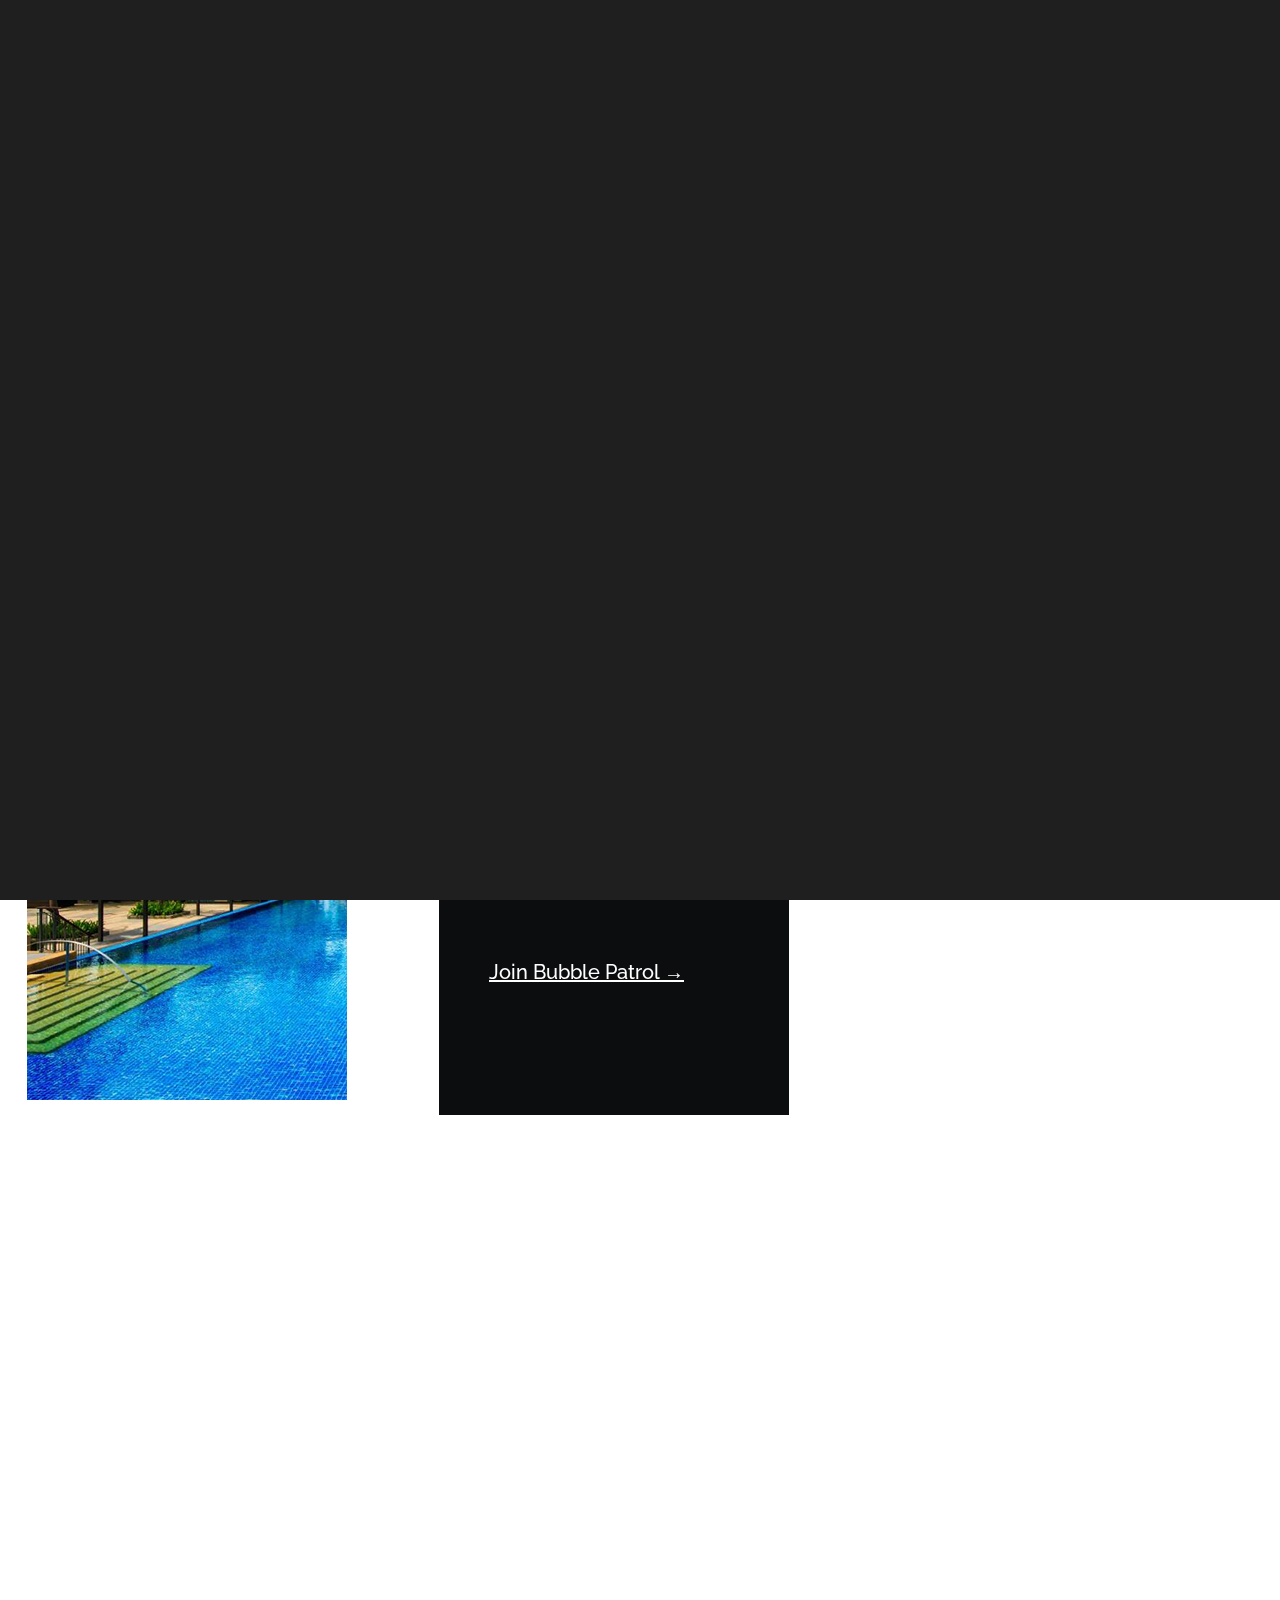
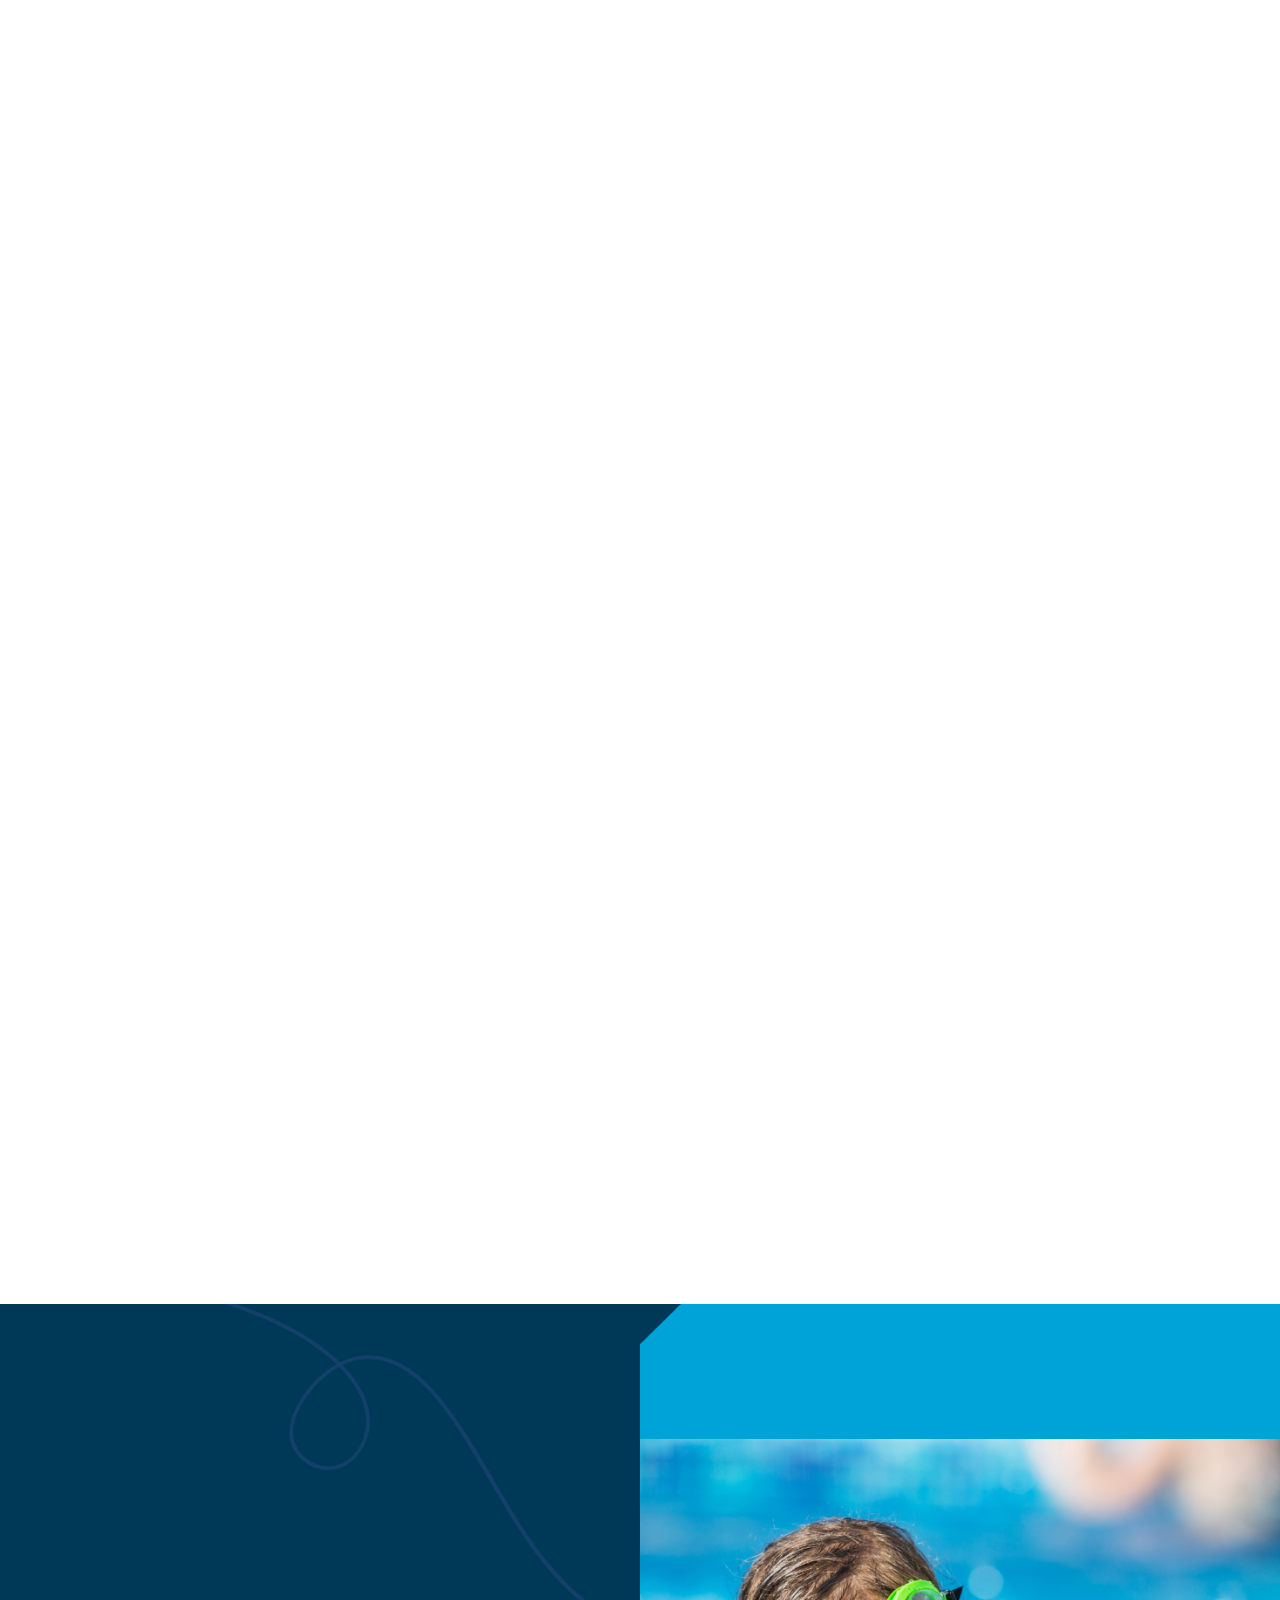
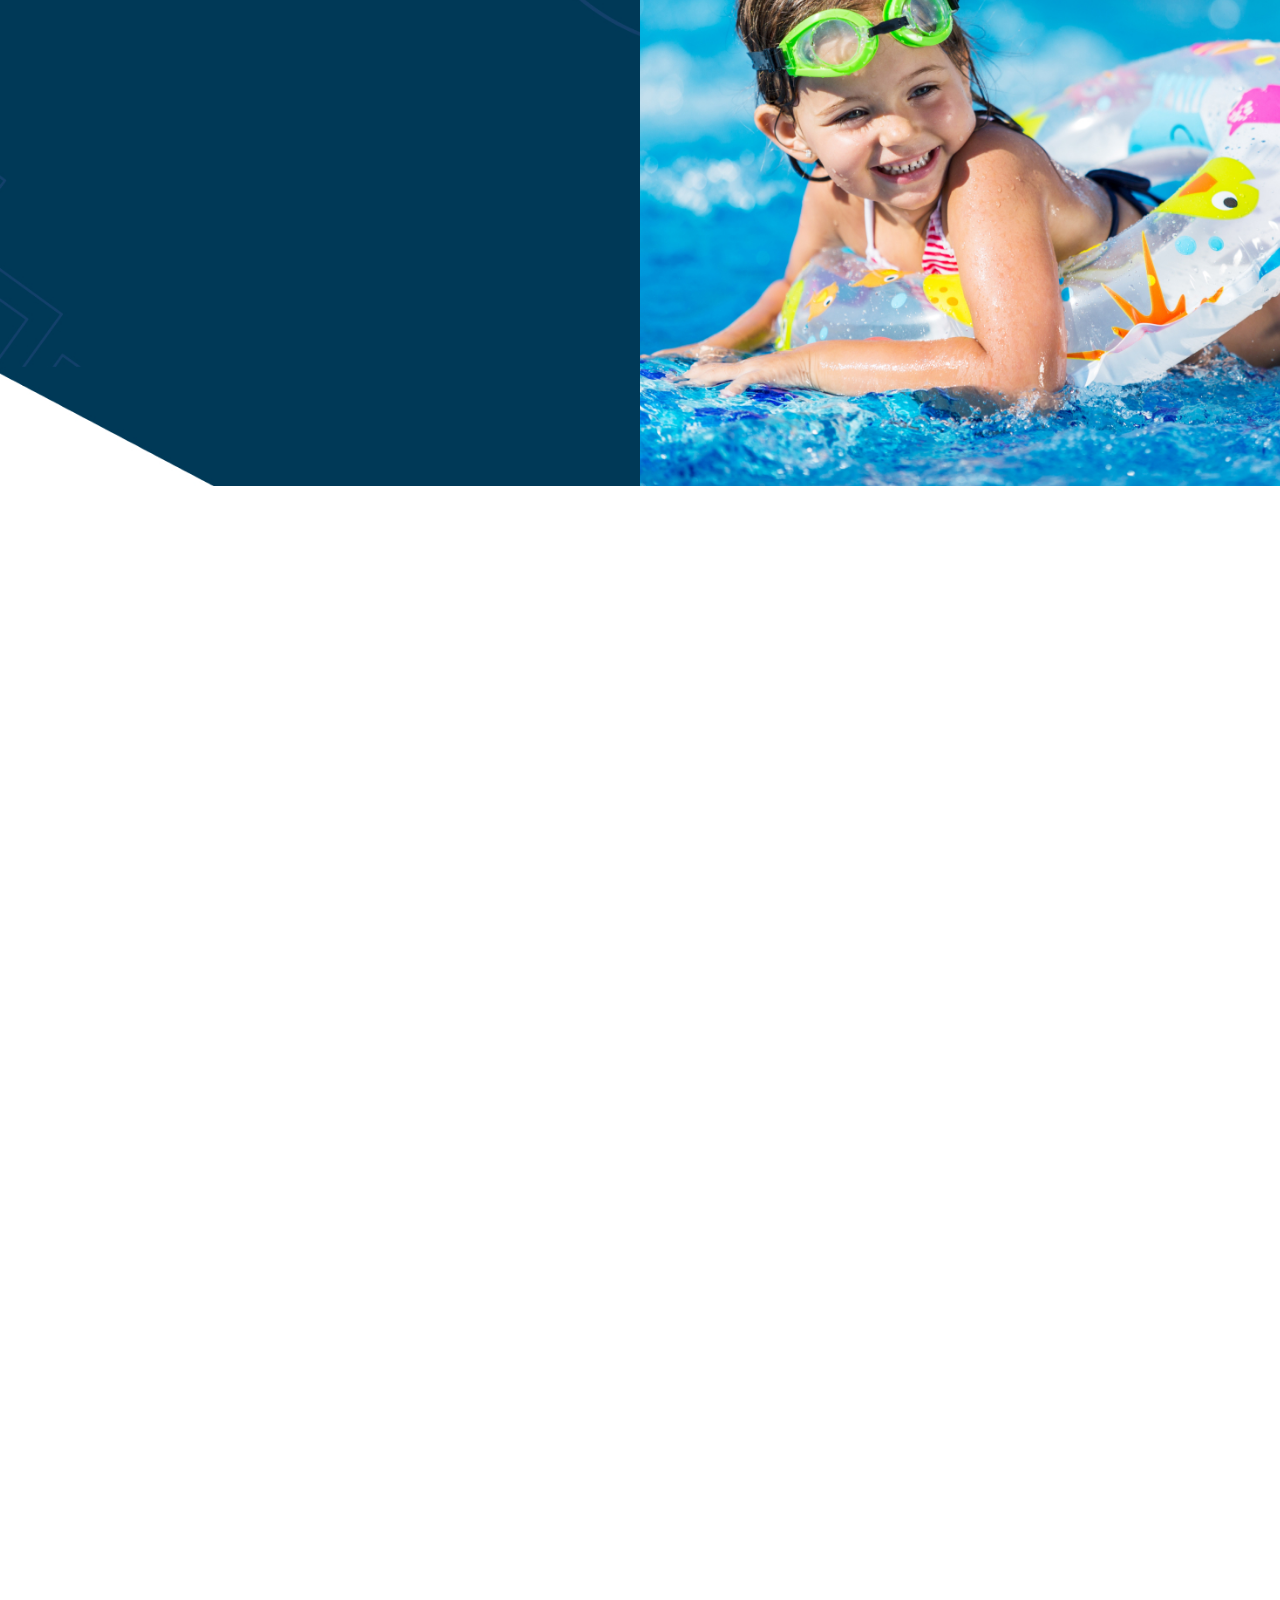
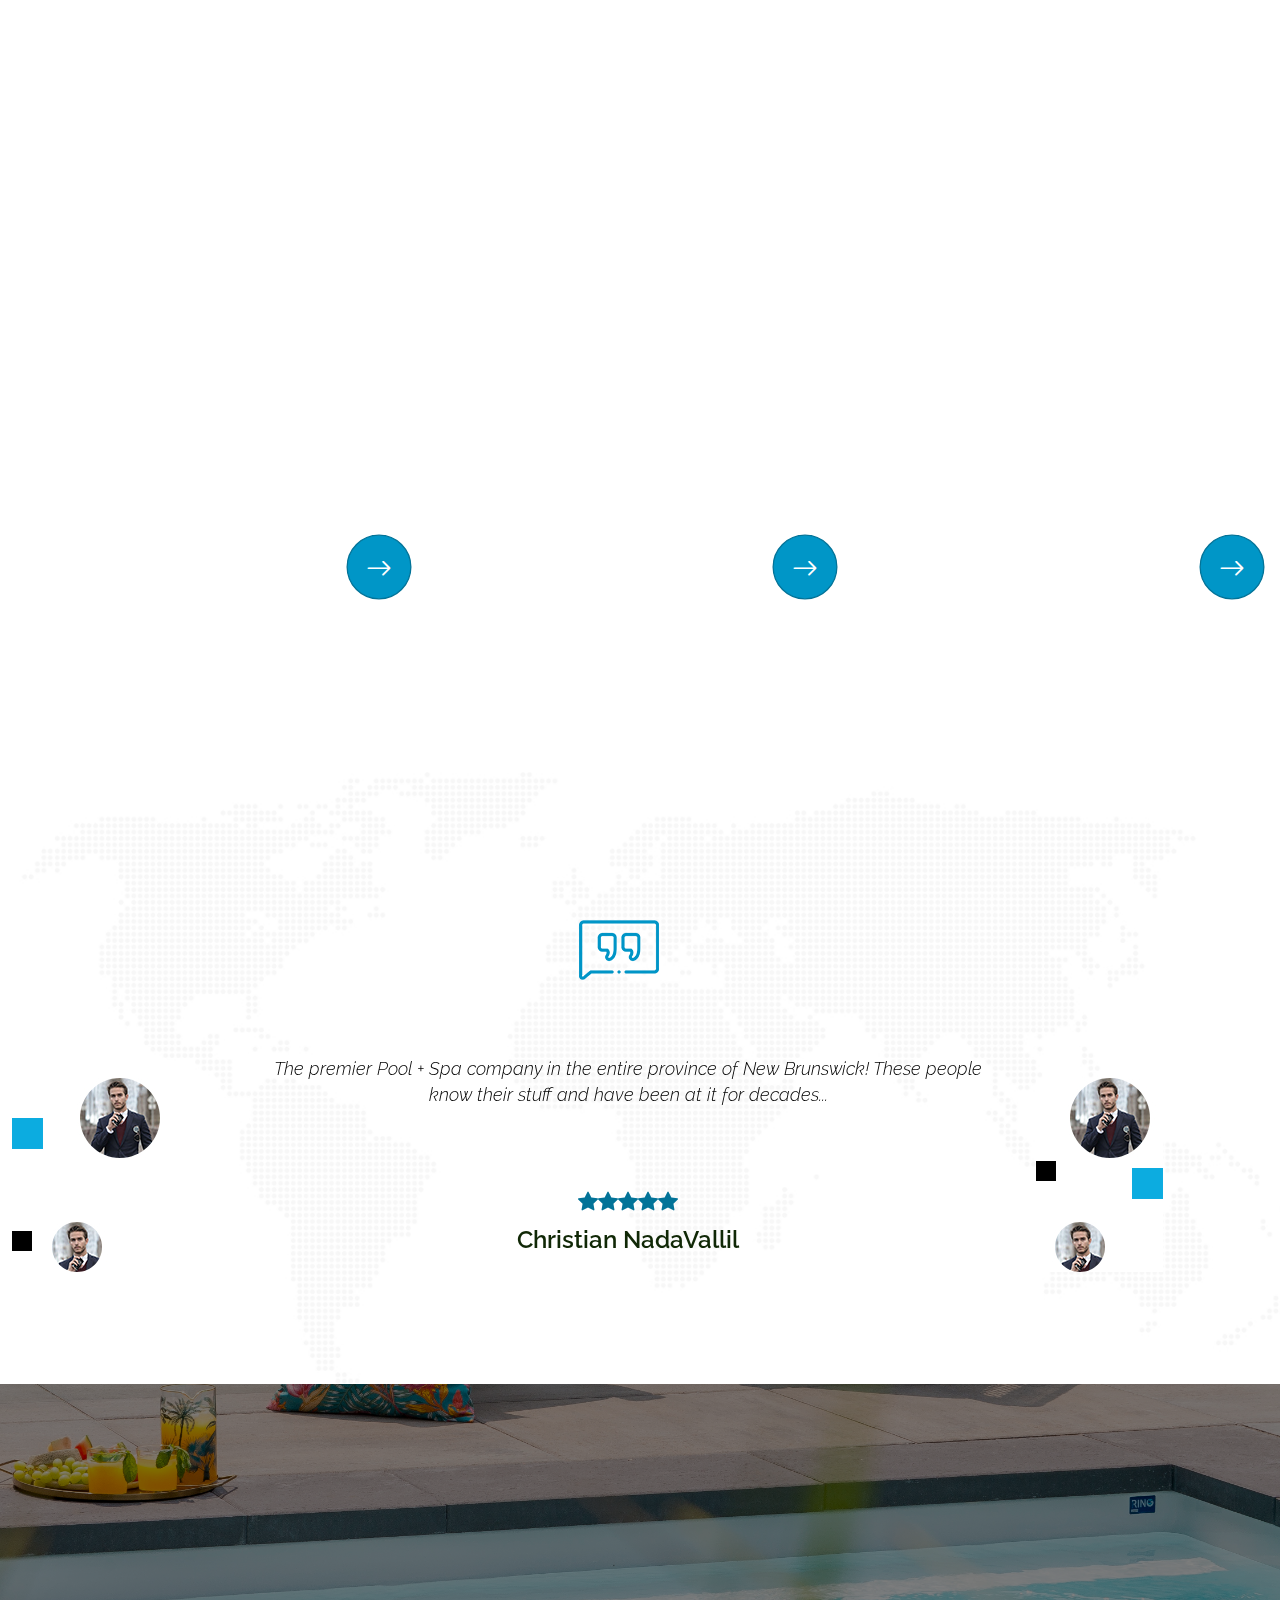
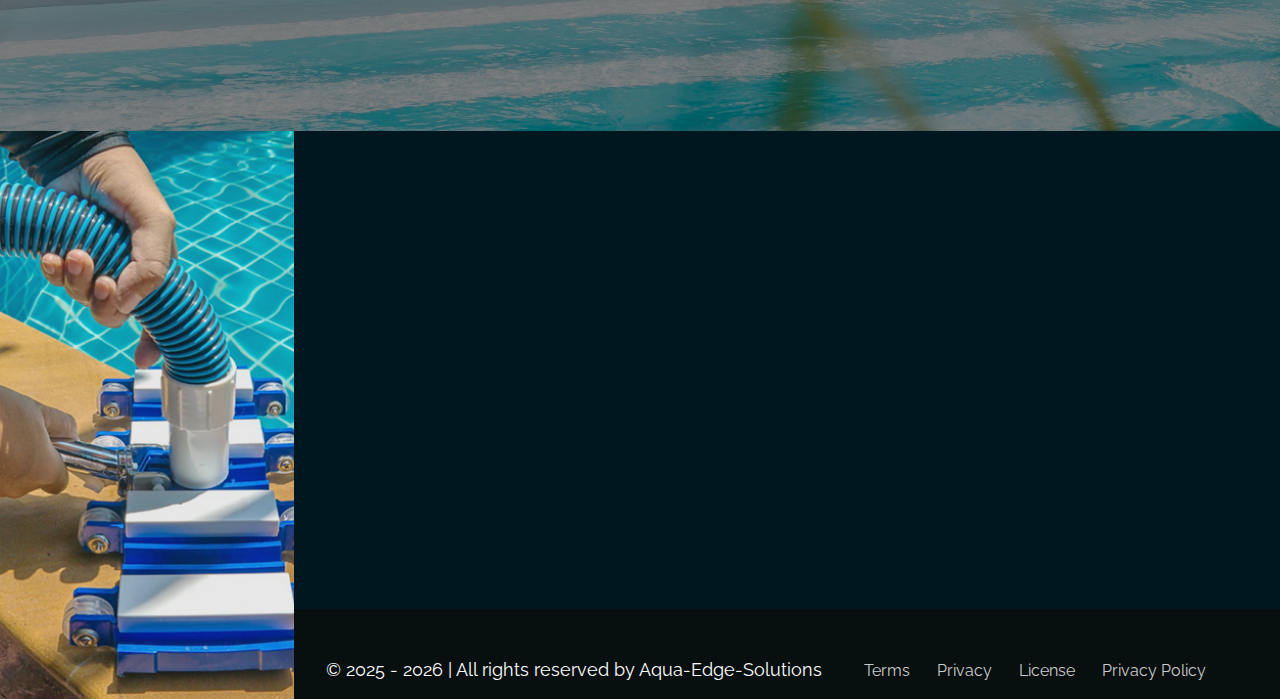
==== commit 43114d21: "change the slider text" ====
--- a/index.html
+++ b/index.html
@@ -200,7 +200,7 @@
 								<div class="col-lg-6 col-md-12">
 									<div class="slider-content">
 										<div class="slider-main-title">
-											<h1 data-i18n="banner_title">We work with pool services & renovation</h1>
+											<h1 data-i18n="banner_title">Bubble Patrol: Your Stress-Free Solution</h1>
 										</div>
 									</div>
 								</div>
@@ -215,8 +215,8 @@
 									<div class="slider-single-box fadeInUp" data-wow-delay="0.6s"
 										data-wow-duration="1s">
 										<div class="slider-text">
-											<h4 data-i18n="expertise">Let us put our expertise to work for you.</h4>
-											<a href="#" data-i18n="lets_talk">Let's Talk</a>
+											<h4 data-i18n="expertise">Hot Tub & Pool Water Testing – Home Service.</h4>
+											<a href="#" data-i18n="lets_talk">Join Bubble Patrol →</a>
 										</div>
 									</div>
 								</div>
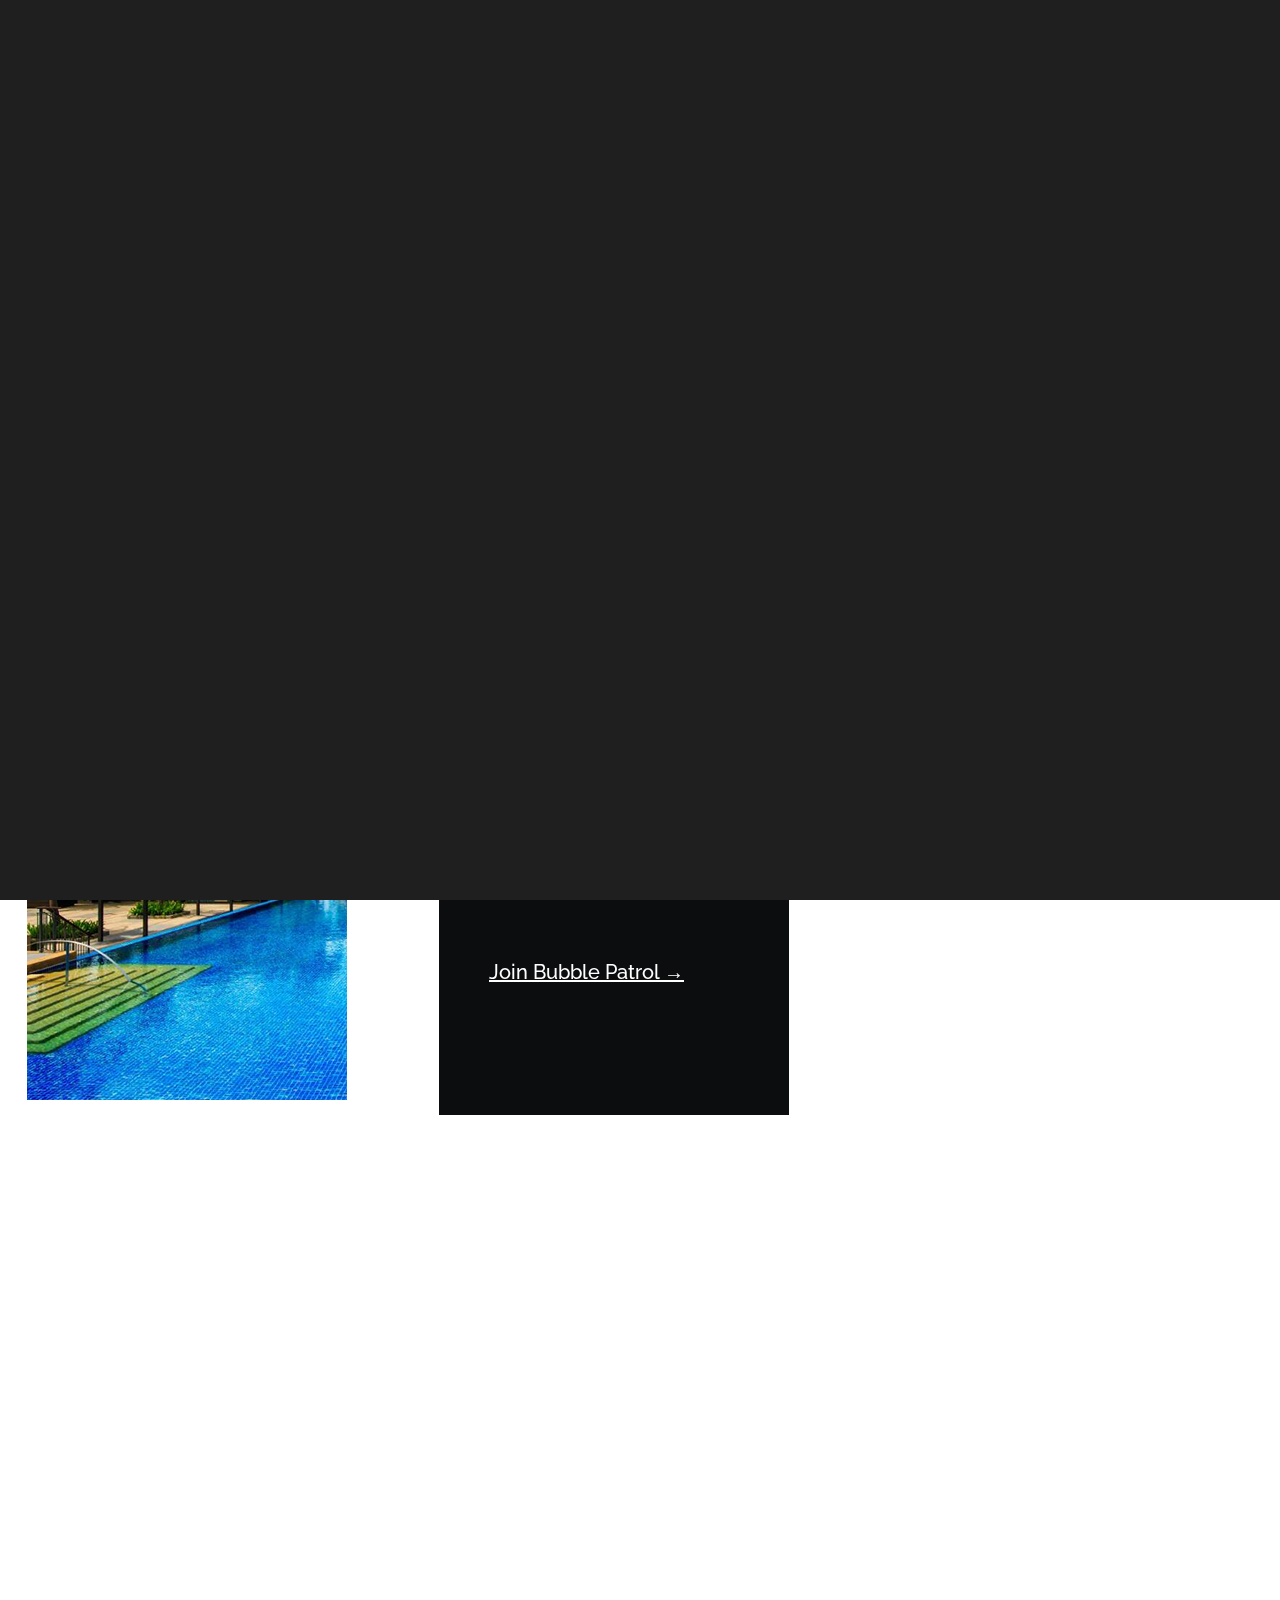
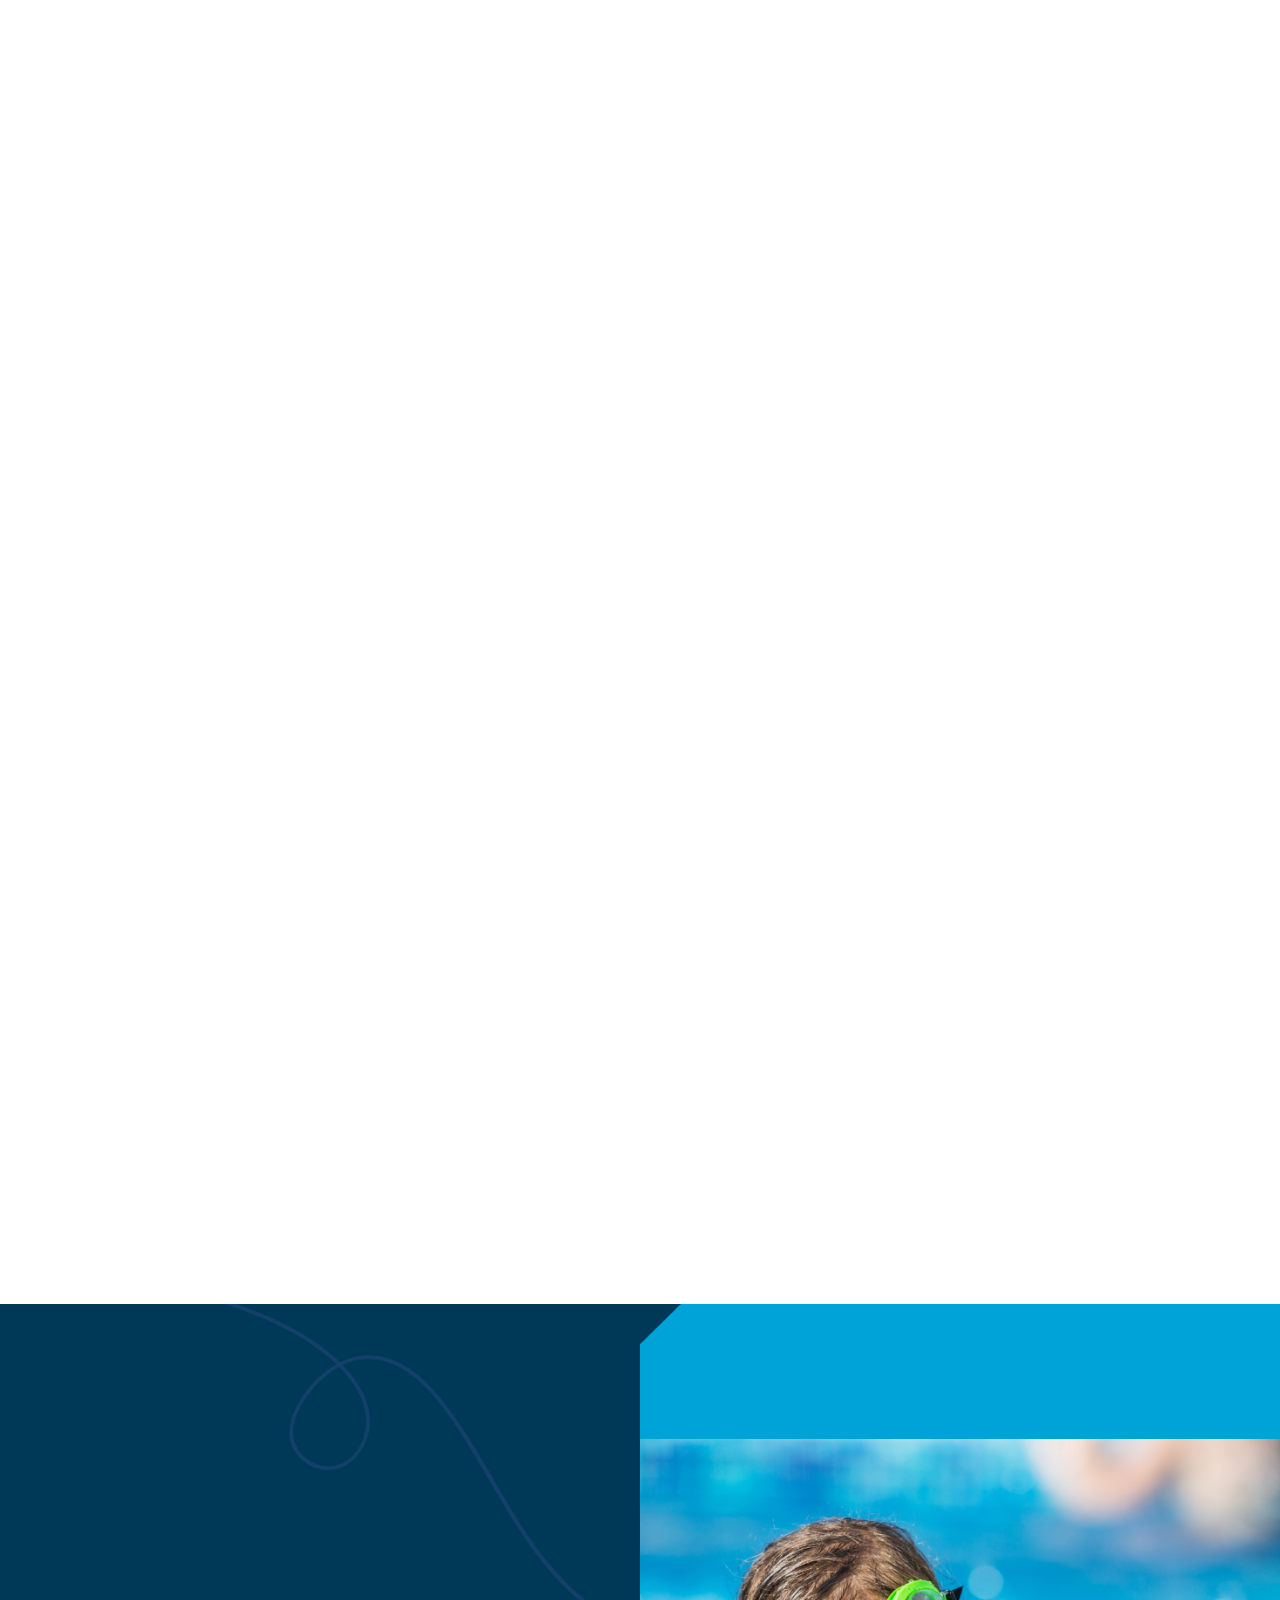
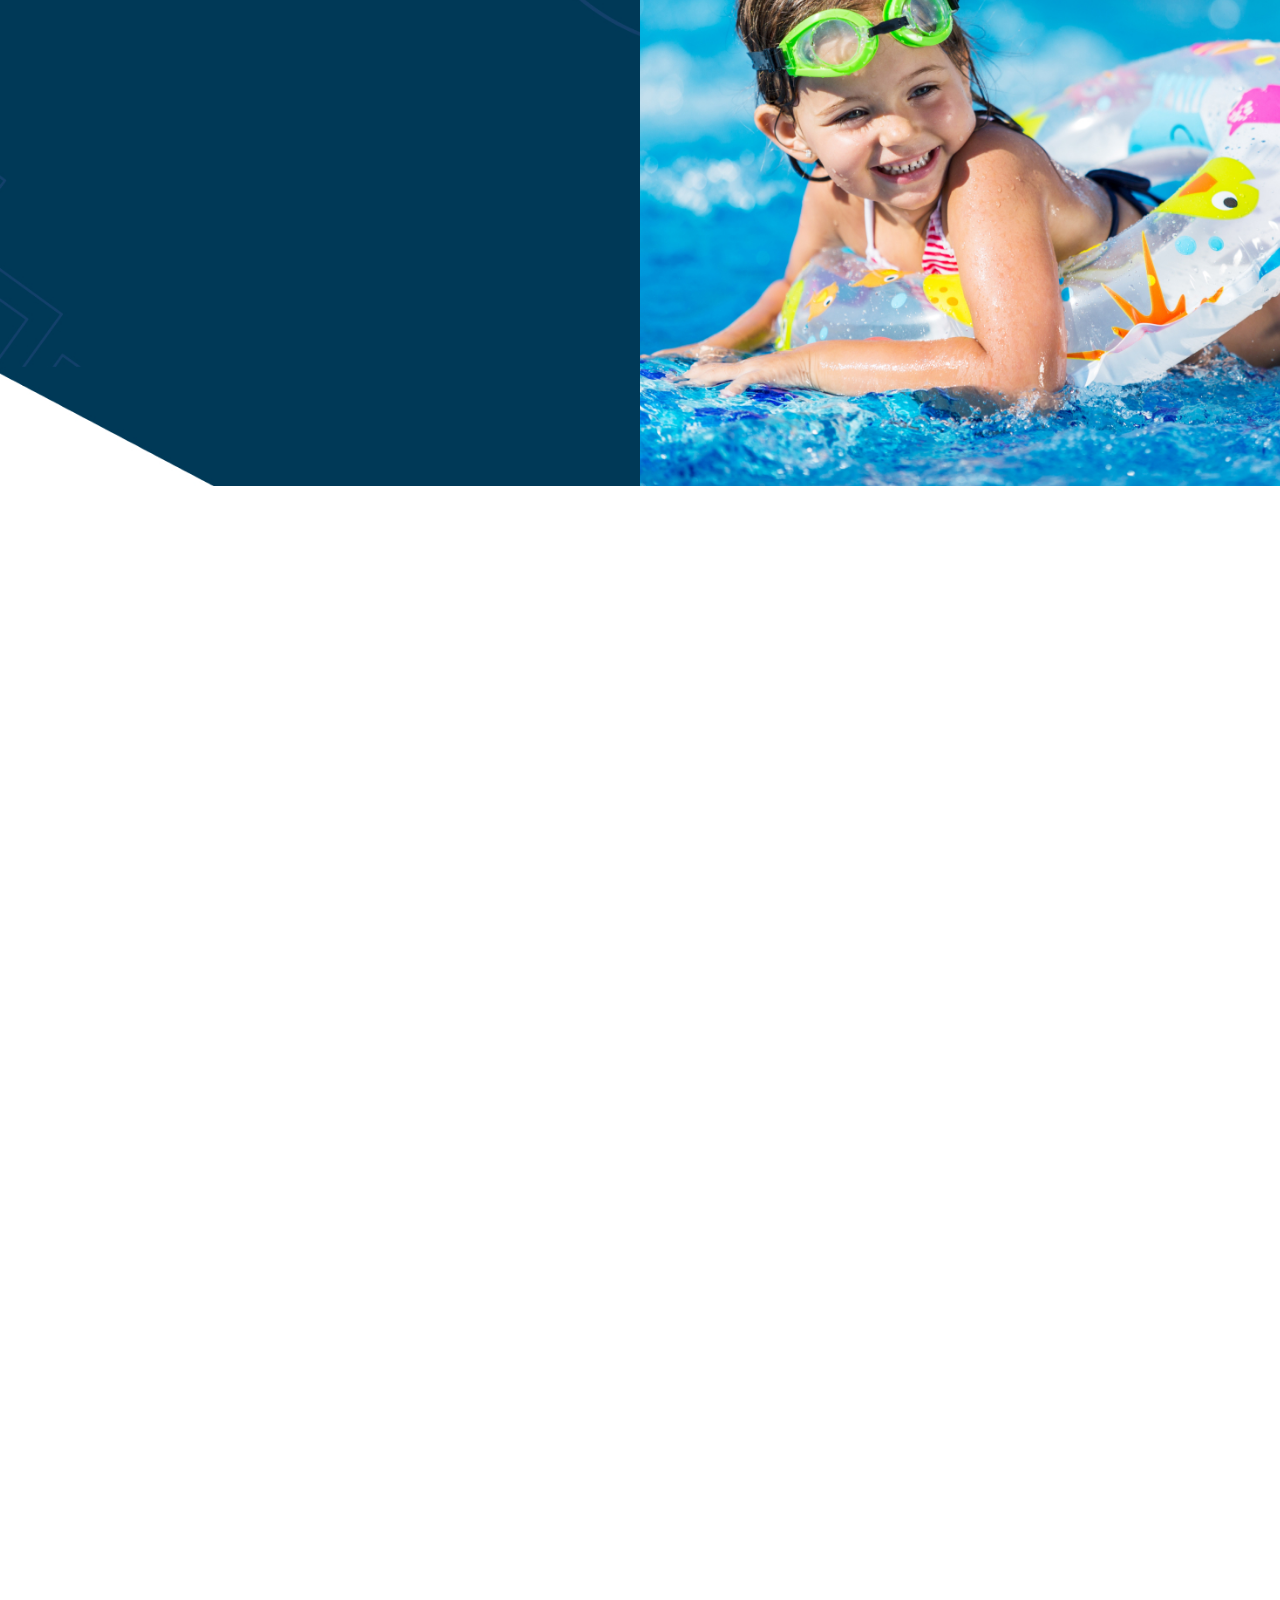
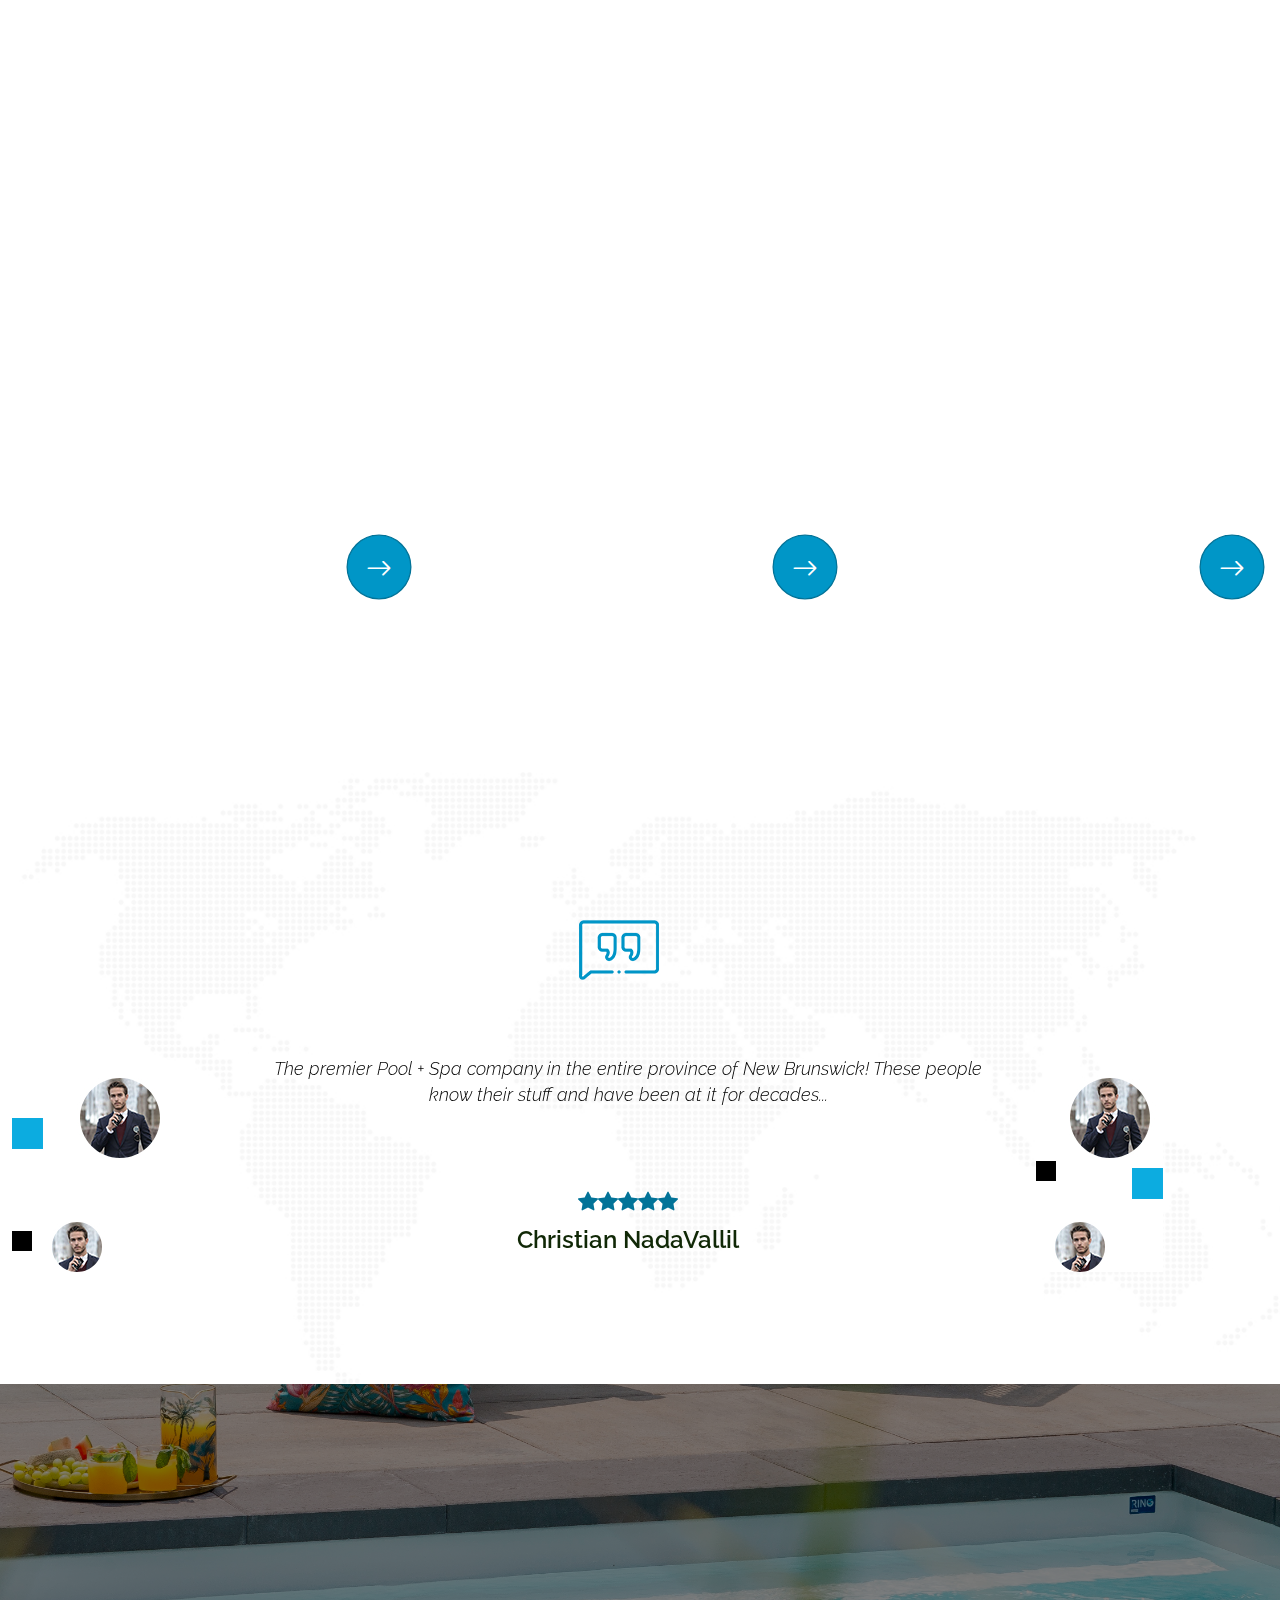
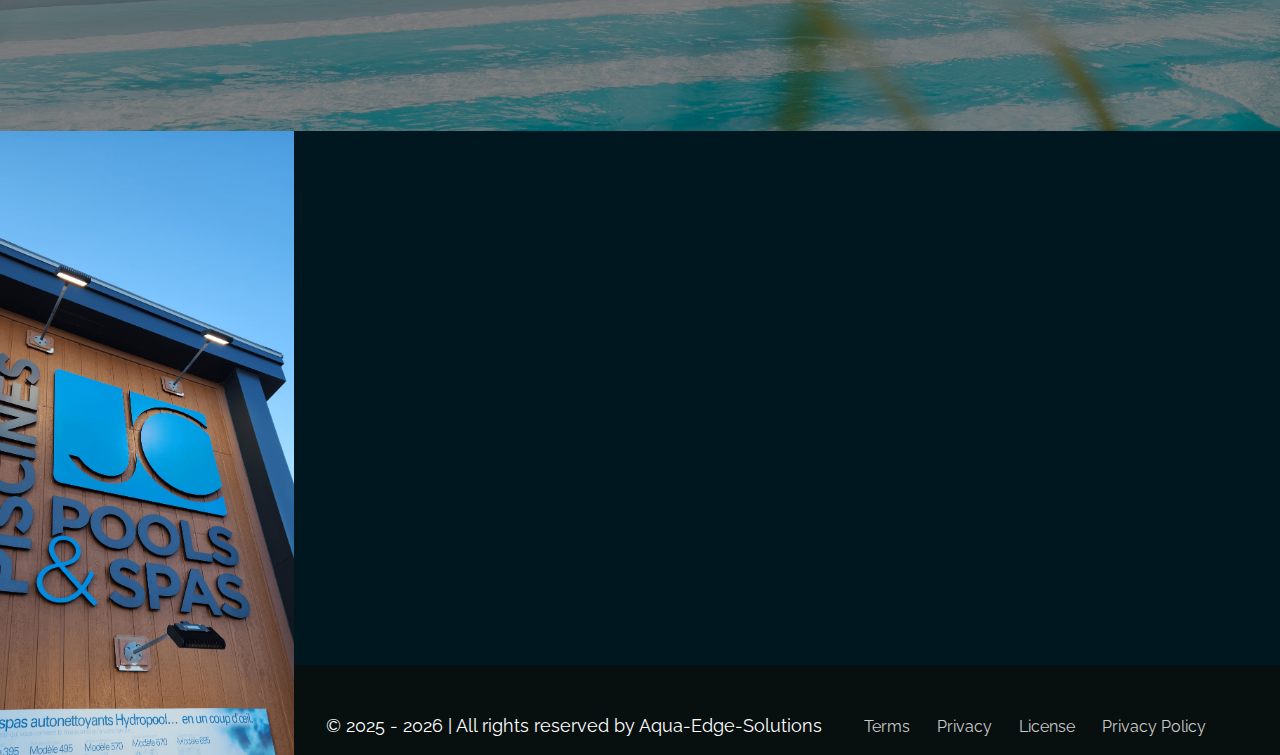
==== commit 944771a0: "updated changes" ====
--- a/index.html
+++ b/index.html
@@ -226,9 +226,10 @@
 				</div>
 			</div>
 
-			<!-- Slide 2 -->
+			<!-- Slide 1 -->
 			<div class="slide-item one">
-				<div class="image-layer" style="background-image: url('assets/images/slider/slider1.jpg');"></div>
+				<div class="image-layer"
+					style="background-image: url('assets/latestImages/Picture 02 - Landing Page0.jpg');"></div>
 				<div class="container">
 					<div class="row">
 						<div class="col-lg-12">
@@ -246,6 +247,52 @@
 								<div class="col-lg-6 col-md-12">
 									<div class="slider-content">
 										<div class="slider-main-title">
+											<h1 data-i18n="banner_title">Bubble Patrol: Your Stress-Free Solution</h1>
+										</div>
+									</div>
+								</div>
+							</div>
+							<div class="row">
+								<div class="col-lg-4">
+									<div class="slider-shape wow fadeInUp" data-wow-delay="0.4s" data-wow-duration="1s">
+										<img src="assets/images/slider/slider-shape.jpg" alt="">
+									</div>
+								</div>
+								<div class="col-lg-4">
+									<div class="slider-single-box fadeInUp" data-wow-delay="0.6s"
+										data-wow-duration="1s">
+										<div class="slider-text">
+											<h4 data-i18n="expertise">Hot Tub & Pool Water Testing – Home Service.</h4>
+											<a href="#" data-i18n="lets_talk">Join Bubble Patrol →</a>
+										</div>
+									</div>
+								</div>
+							</div>
+						</div>
+					</div>
+				</div>
+			</div>
+
+			<!-- Slide 2 -->
+			<!-- <div class="slide-item one">
+				<div class="image-layer" style="background-image: url('assets/latestImages/Picture 02 - Landing Page0.jpg');"></div>
+				<div class="container">
+					<div class="row">
+						<div class="col-lg-12">
+							<div class="row">
+								<div class="col-lg-6">
+									<div class="single-video wow fadeInUp" data-wow-delay="0.2s" data-wow-duration="1s">
+										<div class="video-icon">
+											<a class="video-vemo-icon venobox vbox-item" data-vbtype="youtube"
+												data-autoplay="true" href="https://youtu.be/BS4TUd7FJSg">
+												<i class="bi bi-play"></i>
+											</a>
+										</div>
+									</div>
+								</div>
+								<div class="col-lg-6 col-md-12">
+									<div class="slider-content">
+										<div class="slider-main-title">
 											<h1 data-i18n="banner_title">We work with pool services & renovation</h1>
 										</div>
 									</div>
@@ -271,7 +318,7 @@
 						</div>
 					</div>
 				</div>
-			</div>
+			</div> -->
 		</div>
 	</section>
 
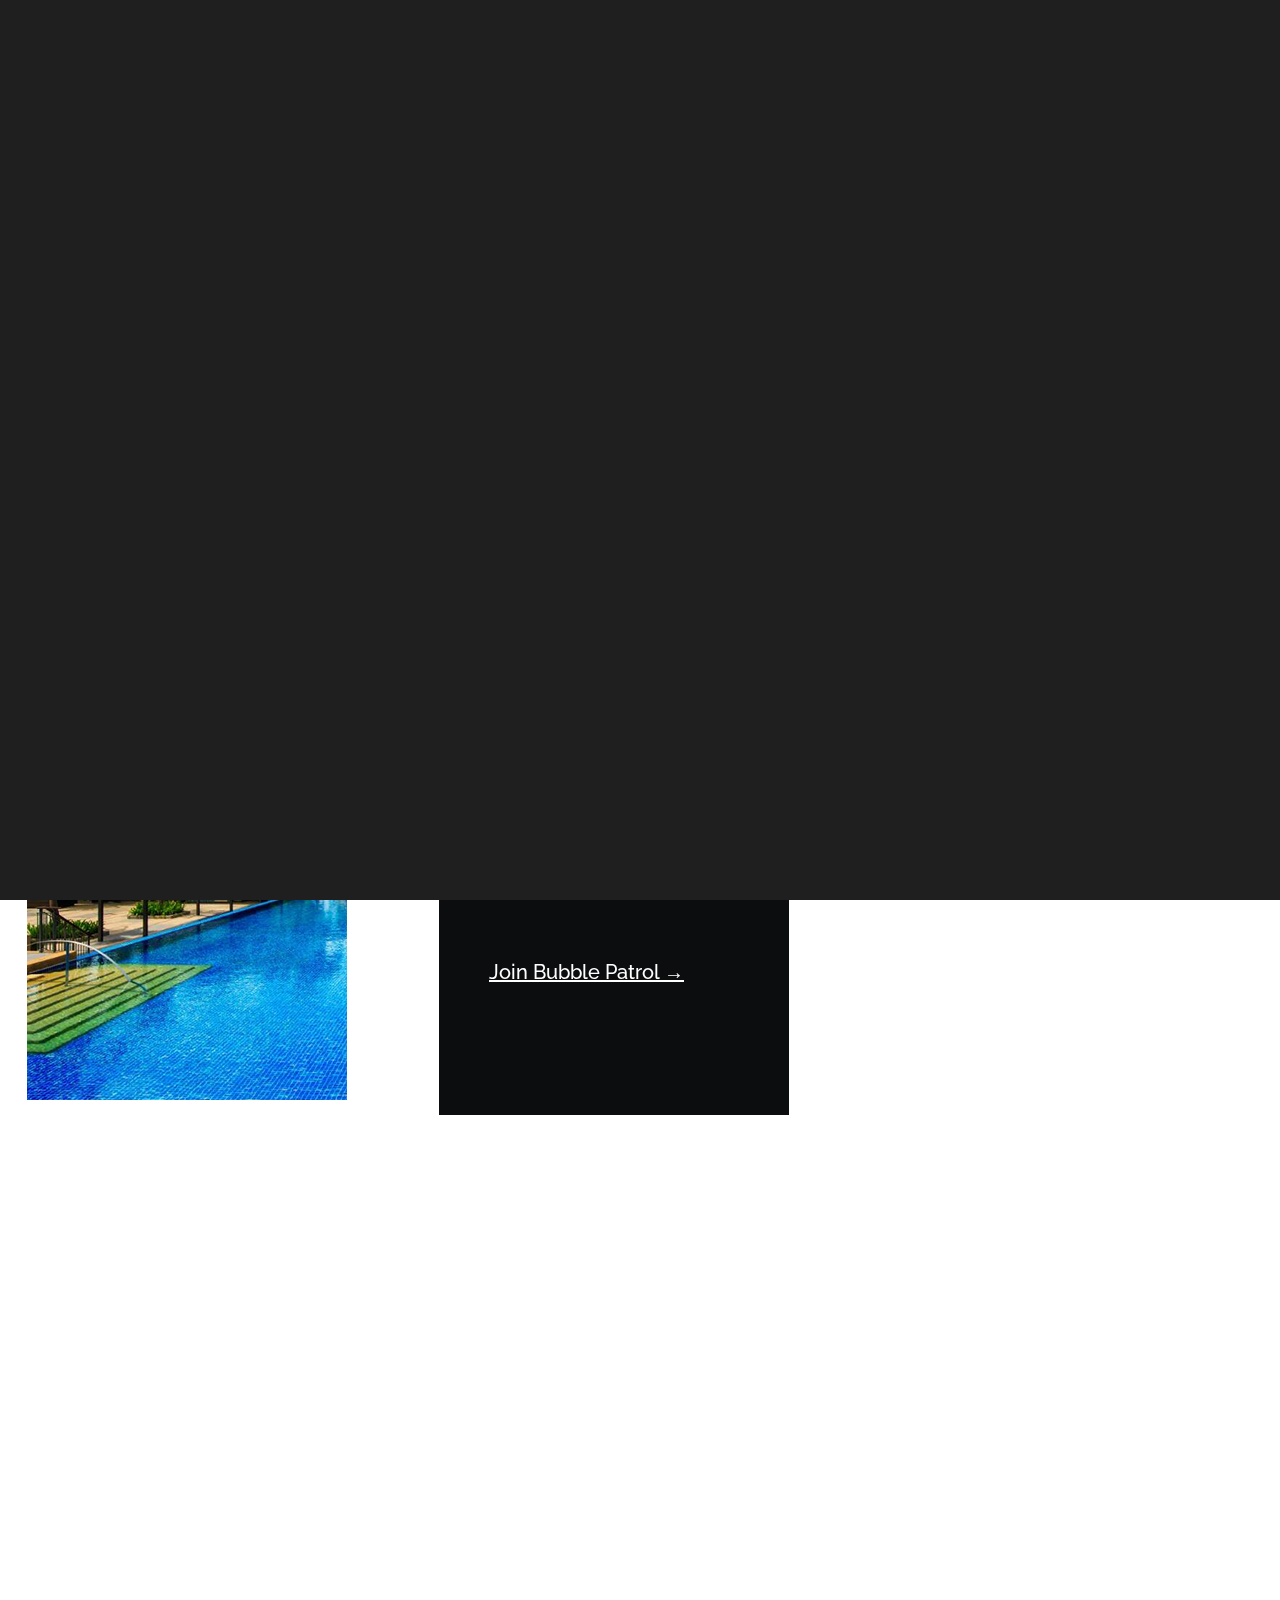
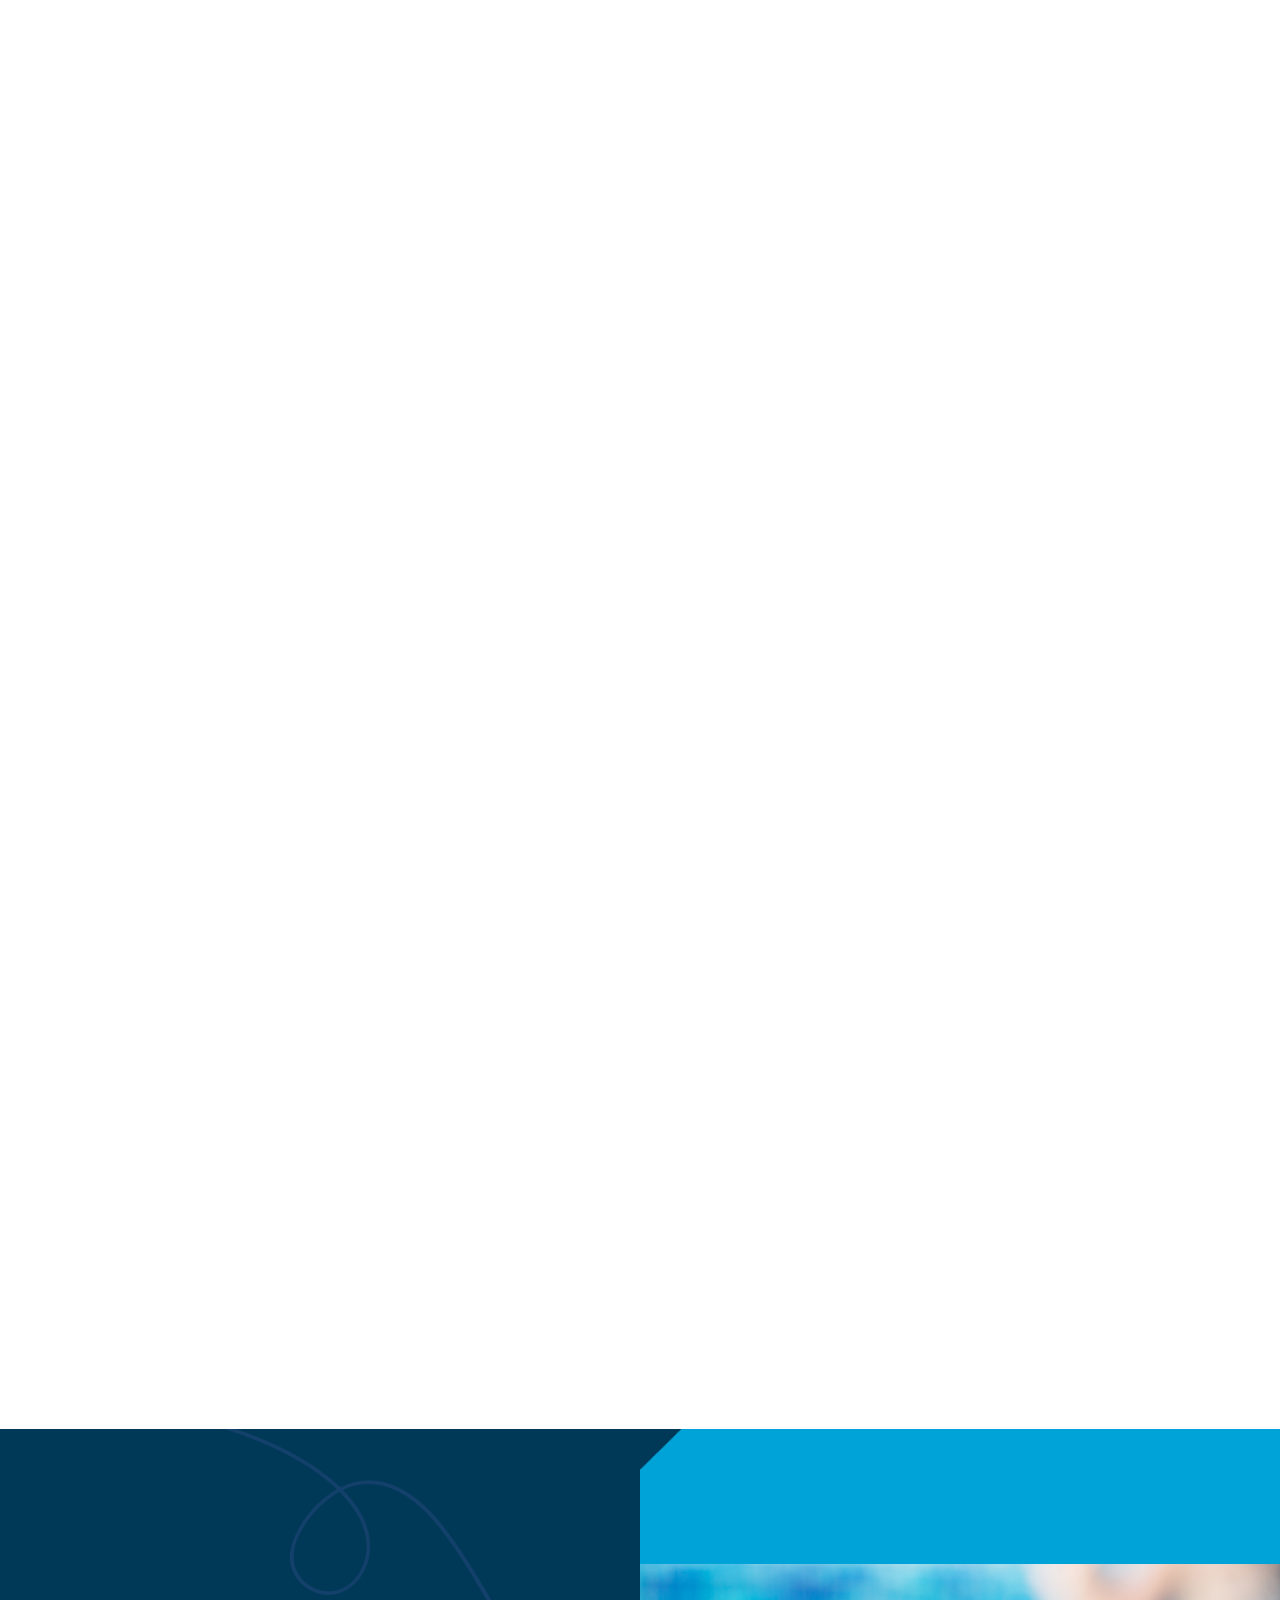
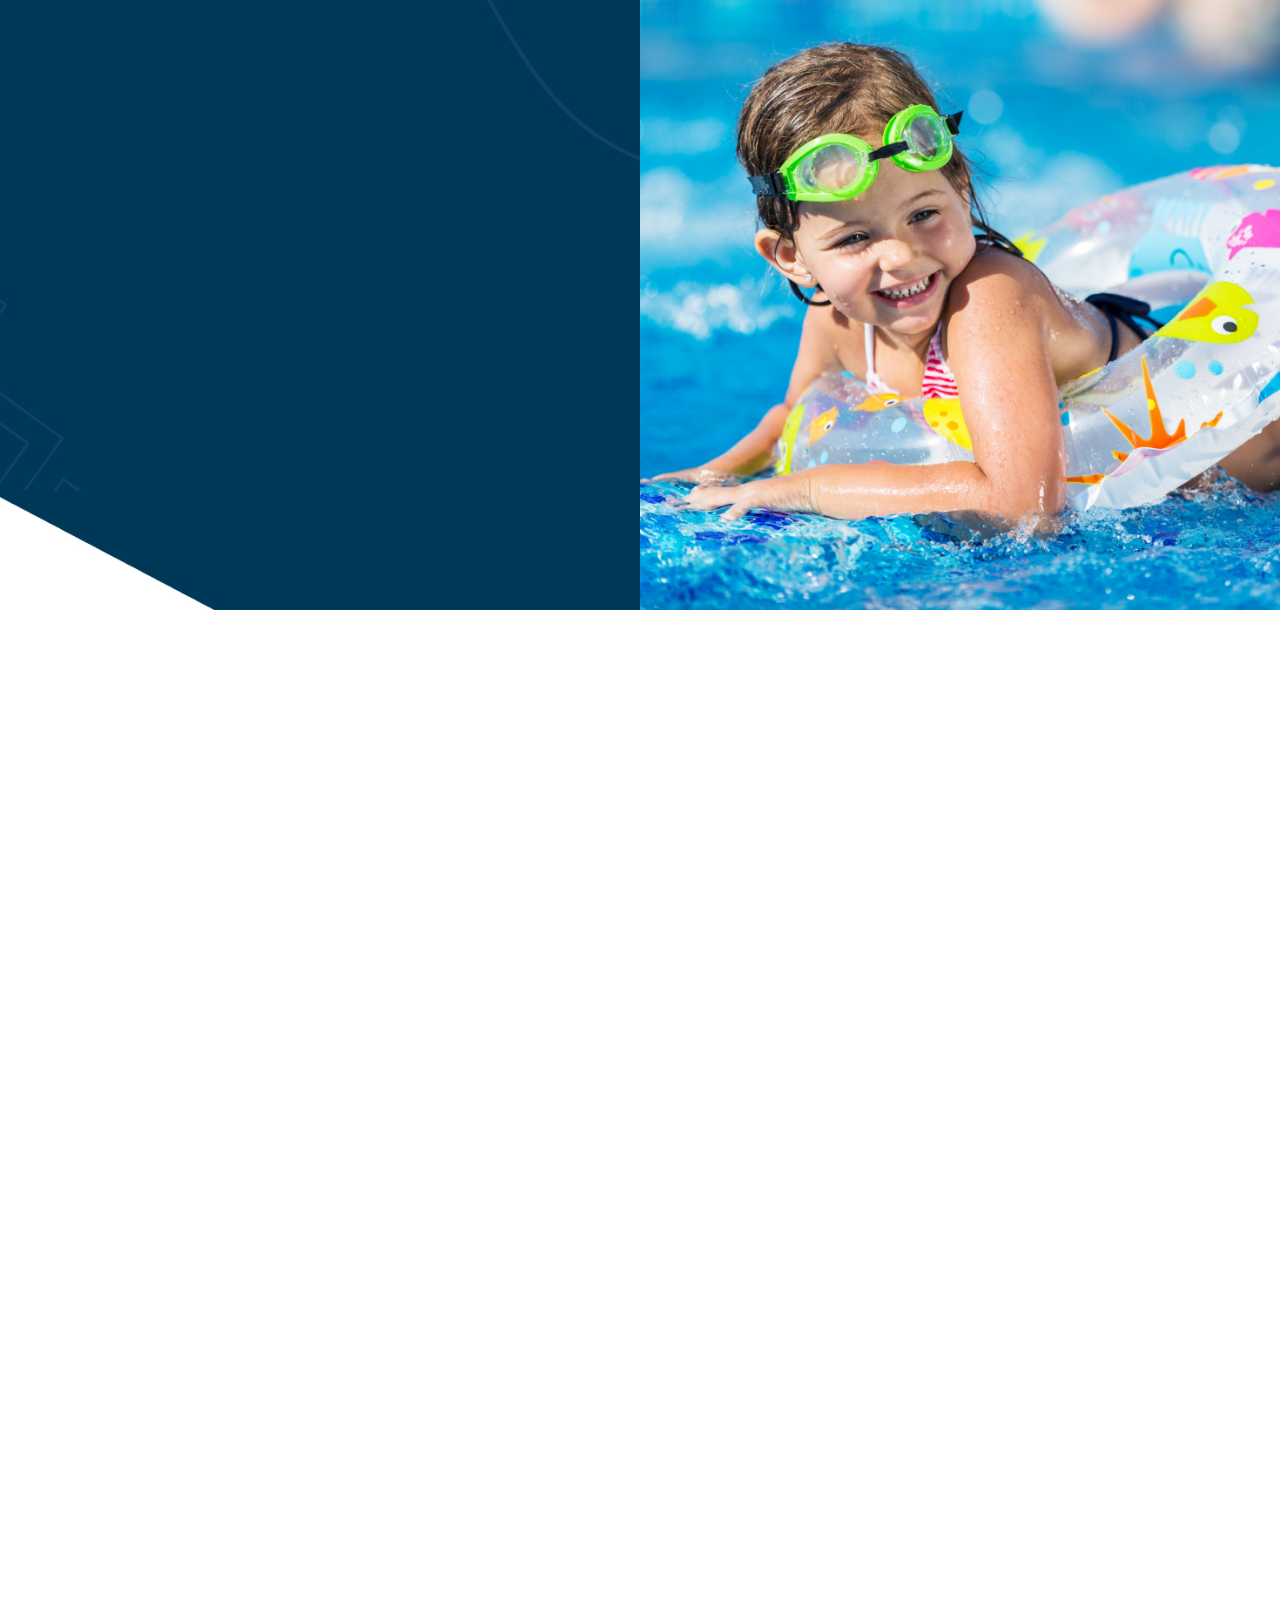
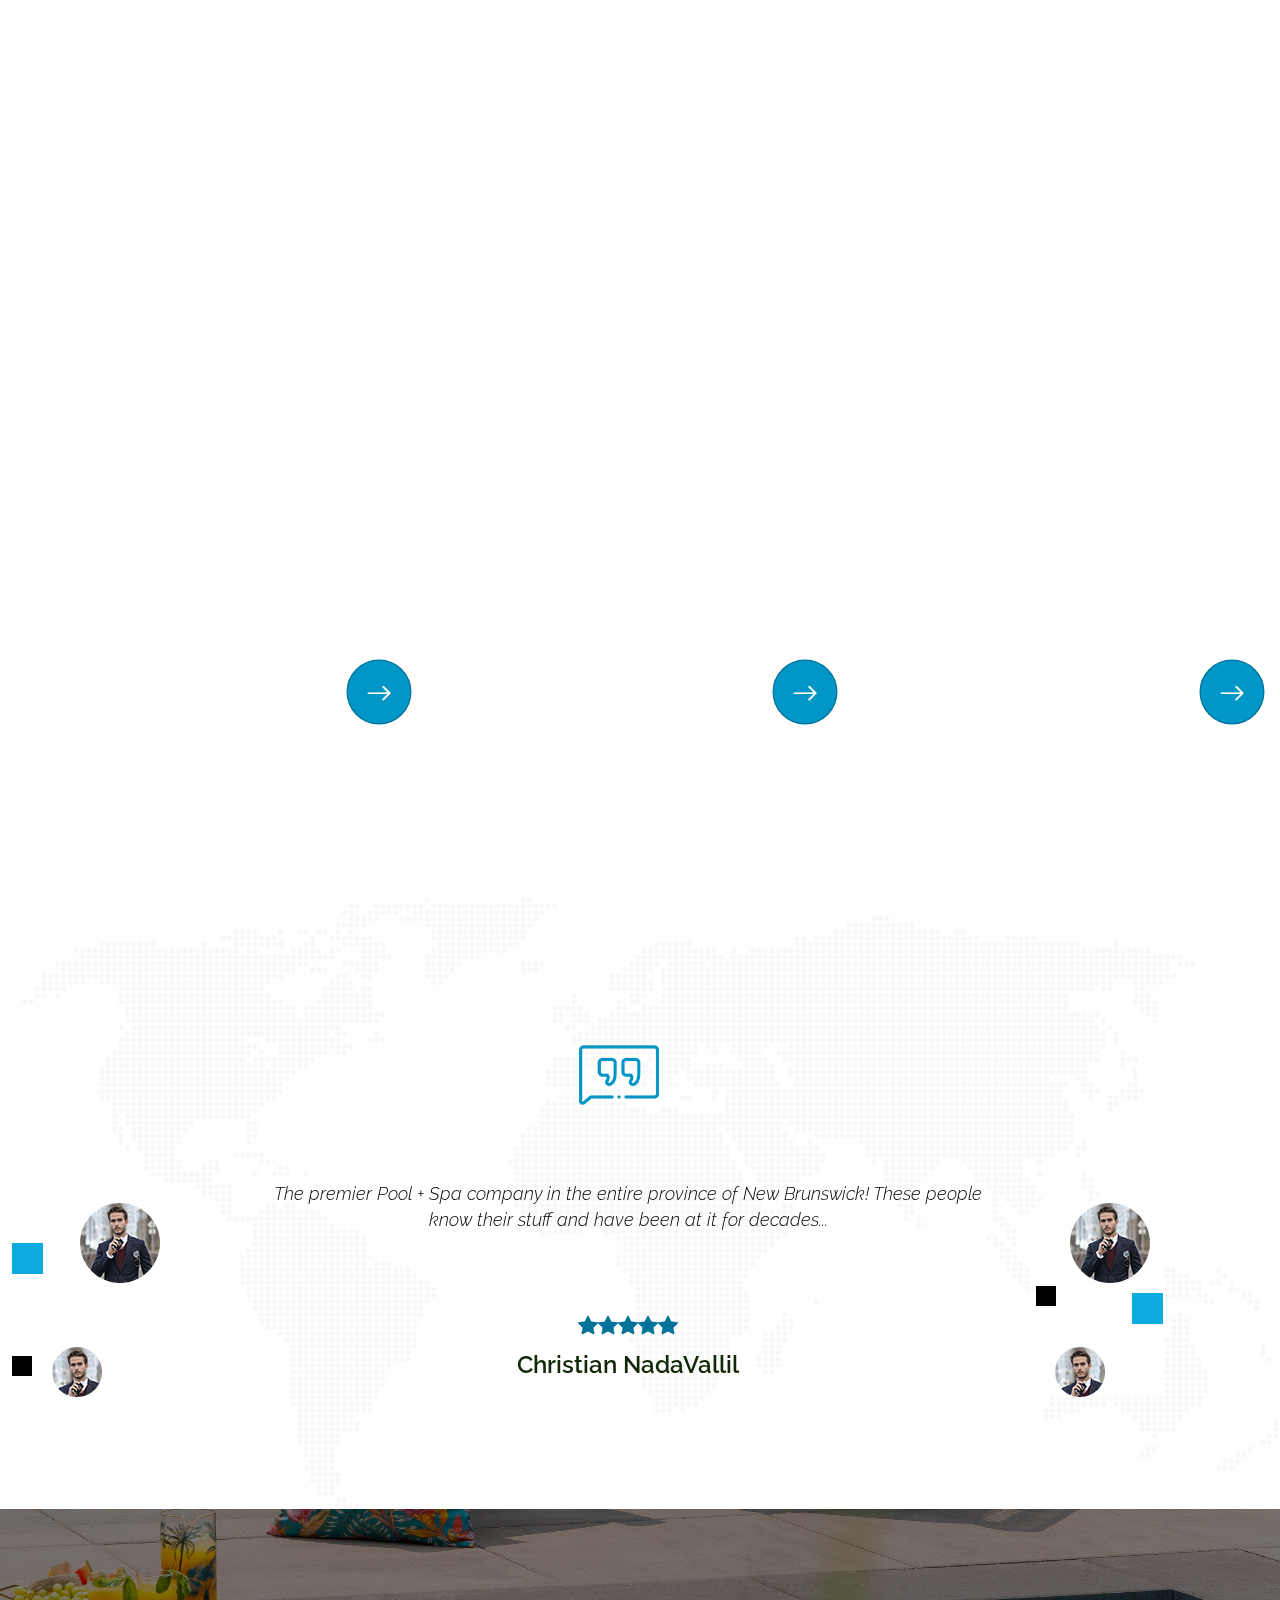
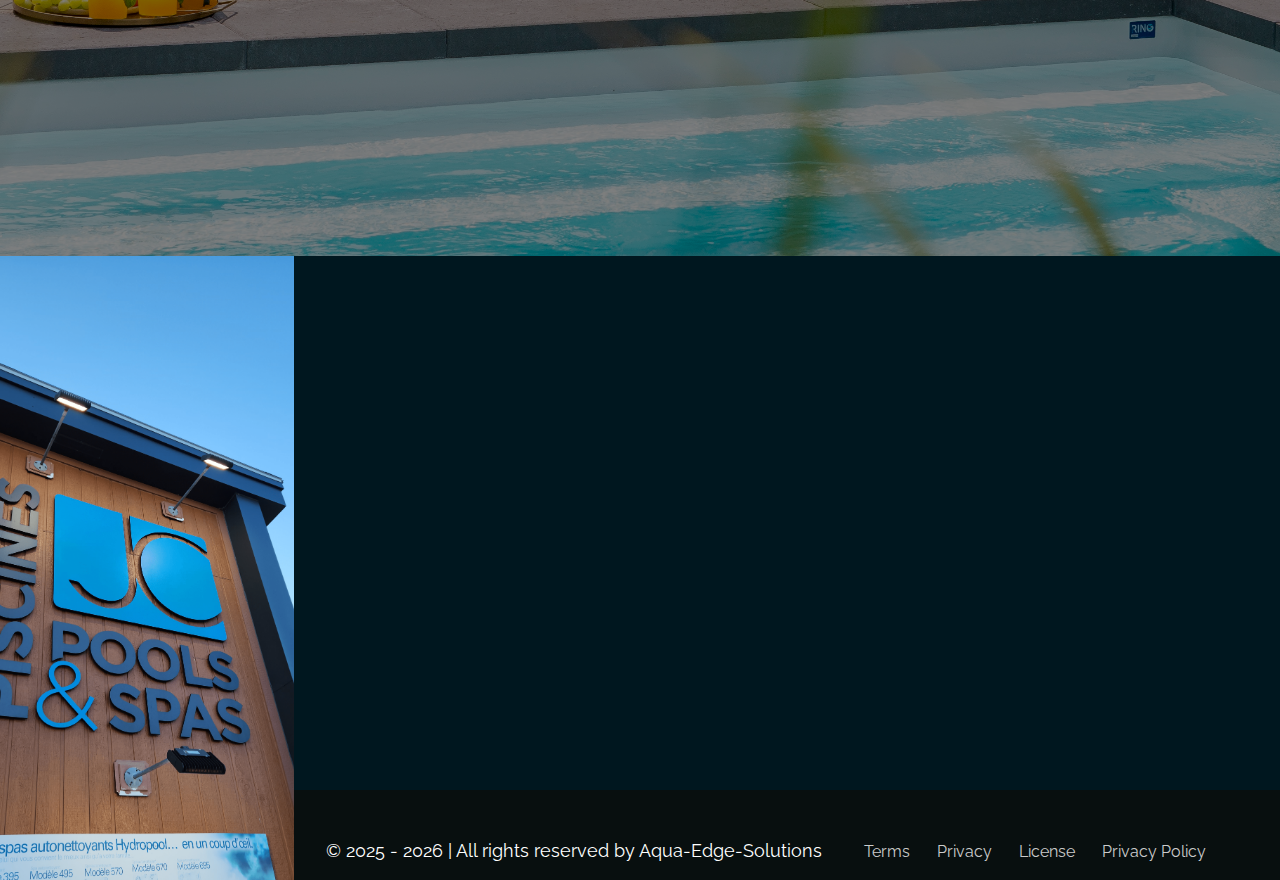
==== commit 7fa7c0f2: "about and contact page changes" ====
--- a/index.html
+++ b/index.html
@@ -89,9 +89,8 @@
 					<div class="topbar-social">
 						<h4 data-i18n="follow_on">Follow on:</h4>
 						<ul>
-							<li><a href="#"><i class="fab fa-facebook-f"></i></a></li>
-							<li><a href="#"><i class="fab fa-youtube"></i></a></li>
-							<li><a href="#"><i class="fab fa-tiktok"></i></a></li>
+							<li><a href="https://www.facebook.com/piscinesJC/" target="_blank"><i class="fab fa-facebook-f"></i></a></li>
+							<li><a href="https://www.youtube.com/@SpaWater-ca" target="_blank"><i class="fab fa-youtube" ></i></a></li>
 							<li><a href="#"><i class="fab fa-instagram"></i></a></li>
 						</ul>
 					</div>
@@ -216,7 +215,7 @@
 										data-wow-duration="1s">
 										<div class="slider-text">
 											<h4 data-i18n="expertise">Hot Tub & Pool Water Testing – Home Service.</h4>
-											<a href="#" data-i18n="lets_talk">Join Bubble Patrol →</a>
+											<a href="https://aqua-edge-solutions.com/Jcpools/Patrol/" data-i18n="lets_talk" target="_blank">Join Bubble Patrol →</a>
 										</div>
 									</div>
 								</div>
@@ -229,7 +228,7 @@
 			<!-- Slide 1 -->
 			<div class="slide-item one">
 				<div class="image-layer"
-					style="background-image: url('assets/latestImages/Picture 02 - Landing Page0.jpg');"></div>
+					style="background-image: url('assets/latestImages/Picture 02 - Landing Page.jpg');"></div>
 				<div class="container">
 					<div class="row">
 						<div class="col-lg-12">
@@ -263,7 +262,7 @@
 										data-wow-duration="1s">
 										<div class="slider-text">
 											<h4 data-i18n="expertise">Hot Tub & Pool Water Testing – Home Service.</h4>
-											<a href="#" data-i18n="lets_talk">Join Bubble Patrol →</a>
+											<a href="https://aqua-edge-solutions.com/Jcpools/Patrol/" data-i18n="lets_talk" target="_blank">Join Bubble Patrol →</a>
 										</div>
 									</div>
 								</div>
@@ -438,10 +437,6 @@
 						</div>
 						<div class="about-discription wow fadeInUp" data-wow-delay="0.8s" data-wow-duration="1s">
 							<p data-i18n="about_section_description">
-								At Bubble Patrol, we make pool and hot tub care effortless with our home service across
-								North Eastern NB. Our goal is to leave you completely satisfied, knowing you made the
-								right choice in trusting us to keep your water safe and clear, so you can relax and
-								enjoy.
 							</p>
 						</div>
 						<div class="row about-border">
@@ -567,9 +562,8 @@
 							<img src="assets/images/team/team1.jpg" alt="">
 							<div class="team-icon">
 								<ul>
-									<li><a href="#"><i class="fab fa-facebook-f"></i></a></li>
-									<li><a href="#"><i class="fab fa-youtube"></i></a></li>
-									<li><a href="#"><i class="fab fa-tiktok"></i></a></li>
+									<li><a href="https://www.facebook.com/piscinesJC/" target="_blank"><i class="fab fa-facebook-f"></i></a></li>
+									<li><a href="https://www.youtube.com/@SpaWater-ca" target="_blank"><i class="fab fa-youtube" ></i></a></li>
 									<li><a href="#"><i class="fab fa-instagram"></i></a></li>
 								</ul>
 							</div>
@@ -590,9 +584,8 @@
 							<img src="assets/images/team/team2.jpg" alt="">
 							<div class="team-icon">
 								<ul>
-									<li><a href="#"><i class="fab fa-facebook-f"></i></a></li>
-									<li><a href="#"><i class="fab fa-youtube"></i></a></li>
-									<li><a href="#"><i class="fab fa-tiktok"></i></a></li>
+									<li><a href="https://www.facebook.com/piscinesJC/" target="_blank"><i class="fab fa-facebook-f"></i></a></li>
+									<li><a href="https://www.youtube.com/@SpaWater-ca" target="_blank"><i class="fab fa-youtube" ></i></a></li>
 									<li><a href="#"><i class="fab fa-instagram"></i></a></li>
 								</ul>
 							</div>
@@ -613,9 +606,8 @@
 							<img src="assets/images/team/team3.jpg" alt="">
 							<div class="team-icon">
 								<ul>
-									<li><a href="#"><i class="fab fa-facebook-f"></i></a></li>
-									<li><a href="#"><i class="fab fa-youtube"></i></a></li>
-									<li><a href="#"><i class="fab fa-tiktok"></i></a></li>
+									<li><a href="https://www.facebook.com/piscinesJC/" target="_blank"><i class="fab fa-facebook-f"></i></a></li>
+									<li><a href="https://www.youtube.com/@SpaWater-ca" target="_blank"><i class="fab fa-youtube" ></i></a></li>
 									<li><a href="#"><i class="fab fa-instagram"></i></a></li>
 								</ul>
 							</div>
@@ -988,7 +980,6 @@
 							<ul class="social-box">
 								<li class="facebook"><a href="#" class="fab fa-facebook-f"></a></li>
 								<li class="linkedin"><a href="#" class="fab fa-youtube"></a></li>
-								<li class="linkedin"><a href="#" class="fab fa-tiktok"></a></li>
 								<li class="twitter"><a href="#" class="fab fa-instagram"></a></li>
 							</ul>
 						</div>
@@ -1022,9 +1013,8 @@
 						</div>
 						<div class="footer-social">
 							<ul>
-								<li><a href="#"><i class="fab fa-facebook-f"></i></a></li>
-								<li><a href="#"><i class="fab fa-youtube"></i></a></li>
-								<li><a href="#"><i class="fab fa-tiktok"></i></a></li>
+								<li><a href="https://www.facebook.com/piscinesJC/" target="_blank"><i class="fab fa-facebook-f"></i></a></li>
+								<li><a href="https://www.youtube.com/@SpaWater-ca" target="_blank"><i class="fab fa-youtube" ></i></a></li>
 								<li><a href="#"><i class="fab fa-instagram"></i></a></li>
 							</ul>
 						</div>
@@ -1120,7 +1110,12 @@
 	<!--==================================================-->
 	<!-- End scrollup section Area -->
 	<!--==================================================-->
-
+	<script>
+		 const el = document.querySelector('[data-i18n="about_section_description"]');
+		if (el) {
+		el.innerHTML = i18next.t('about_section_description', { interpolation: { escapeValue: false } });
+		}
+	</script>
 
 
 	<!-- jquery js -->
--- a/assets/css/style.css
+++ b/assets/css/style.css
@@ -1451,7 +1451,7 @@
     content: "";
     width: 25%;
     height: 100%;
-    background: url(../images/footer/footer-thumb.png);
+    background: url(../images/footer/footer-thumb-img.png);
     background-position: center center;
     background-repeat: no-repeat;
     background-size: cover;
@@ -1688,7 +1688,7 @@
 
 
 .breatcome-area {
-    background: url(../images/resource/bratcome-bg.jpg);
+    background: url(../latestImages/Picture\ 08.jpg);
     background-size: cover;
     background-repeat: no-repeat;
     background-position: center center;
@@ -3677,3 +3677,4 @@
     color: white;
     font-size: 22px;
 }
+
